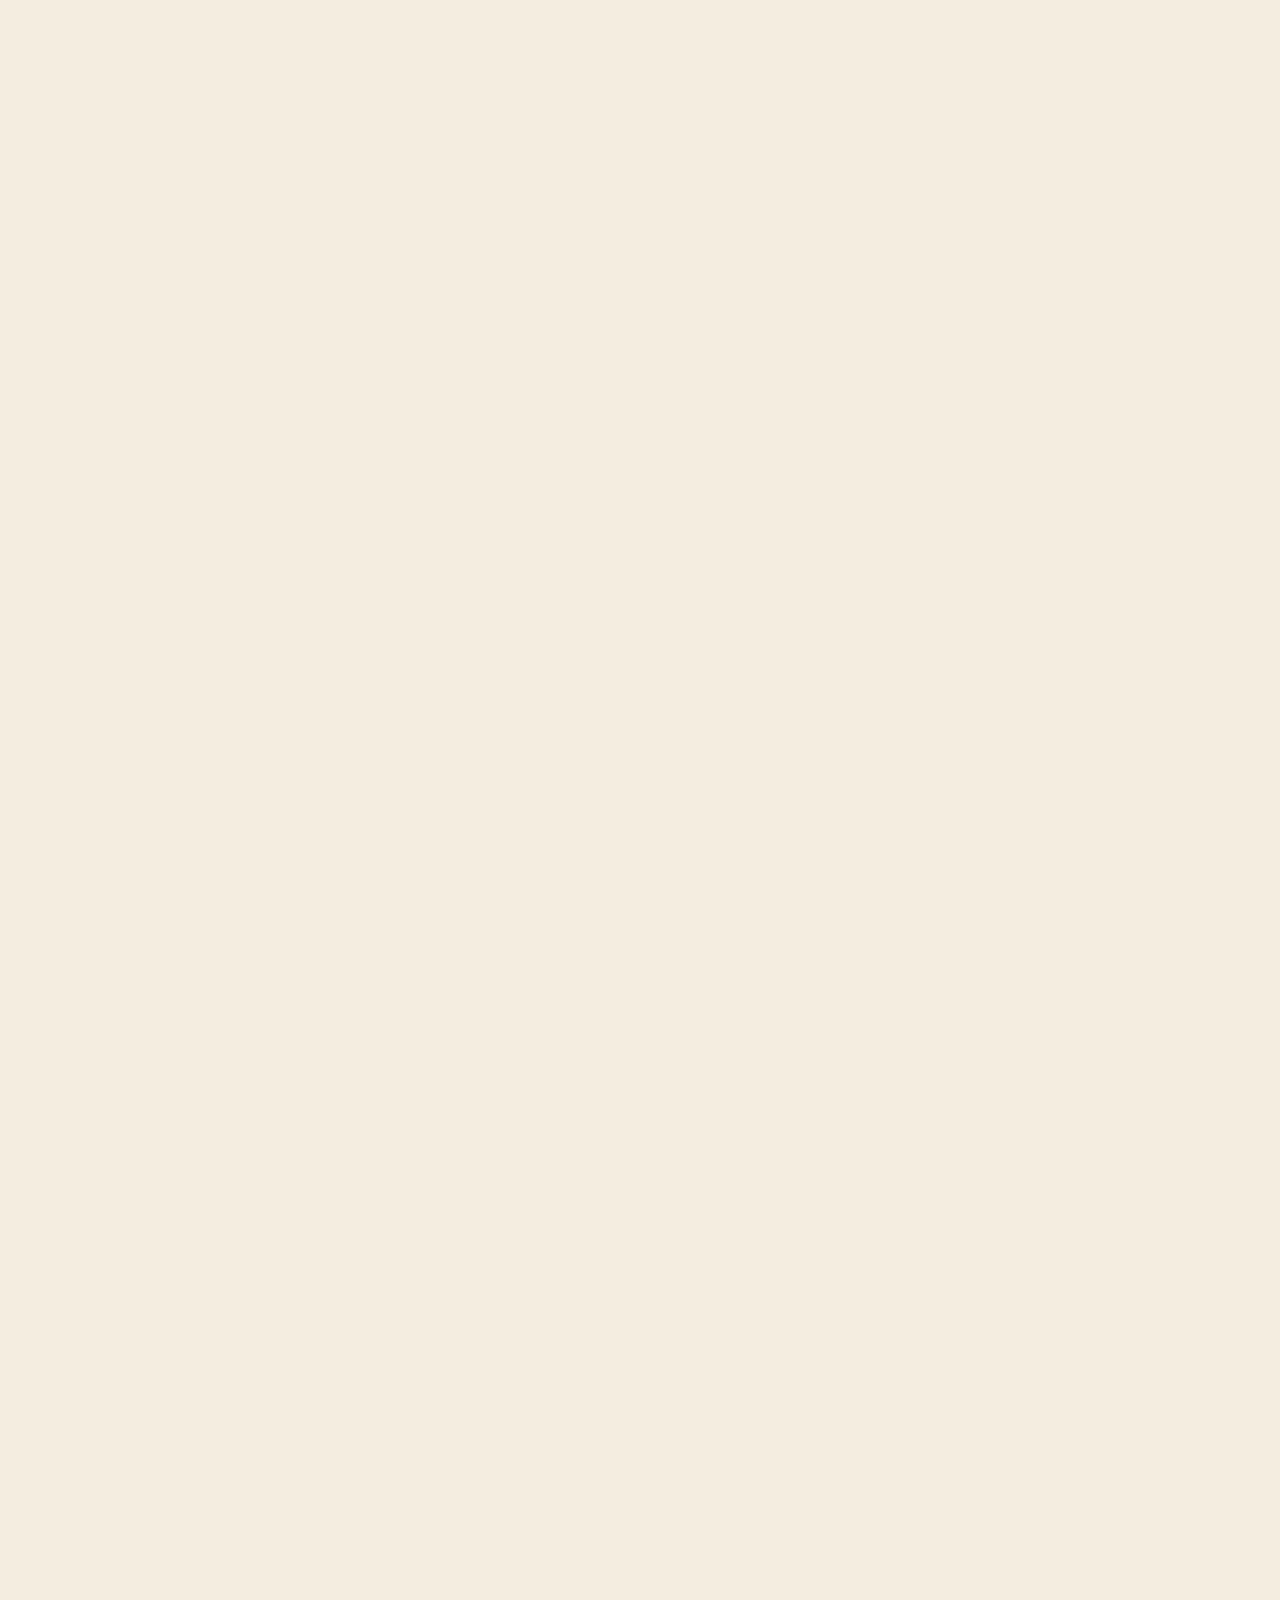
==== index.html @ edb30030 "Wide footer on all pages + Million Pixels credit, remove header emblem, banner auto-hides on scroll" ====
<!DOCTYPE html><html lang="de"><head>
	<meta charset="UTF-8">
	<meta name="viewport" content="width=device-width, initial-scale=1">
	<link rel="profile" href="https://gmpg.org/xfn/11">

	<link rel="preload" href="fonts/editorialnew-regular.woff2" as="font" type="font/woff2" crossorigin="anonymous">
	<link rel="preload" href="fonts/editorialnew-regular.woff" as="font" type="font/woff" crossorigin="anonymous">

	<meta name="robots" content="index, follow, max-image-preview:large, max-snippet:-1, max-video-preview:-1">

	<!-- This site is optimized with the Yoast SEO plugin v25.5 - https://yoast.com/wordpress/plugins/seo/ -->
	<title>Start - Stichfest</title>
	<link rel="canonical" href="https://stichfest.es/">
	<meta property="og:locale" content="de_DE">
	<meta property="og:type" content="website">
	<meta property="og:title" content="Start - Stichfest">
	<meta property="og:url" content="https://stichfest.es/">
	<meta property="og:site_name" content="Stichfest">
	<meta property="article:modified_time" content="2026-04-11T09:21:33+00:00">
	<meta name="twitter:card" content="summary_large_image">
	<script type="application/ld+json" class="yoast-schema-graph">{"@context":"https://schema.org","@graph":[{"@type":"WebPage","@id":"https://stichfest.es/","url":"https://stichfest.es/","name":"Start - Stichfest","isPartOf":{"@id":"https://stichfest.es/#website"},"datePublished":"2025-08-18T12:23:34+00:00","dateModified":"2026-04-11T09:21:33+00:00","breadcrumb":{"@id":"https://stichfest.es/#breadcrumb"},"inLanguage":"de","potentialAction":[{"@type":"ReadAction","target":["https://stichfest.es/"]}]},{"@type":"BreadcrumbList","@id":"https://stichfest.es/#breadcrumb","itemListElement":[{"@type":"ListItem","position":1,"name":"Start"}]},{"@type":"WebSite","@id":"https://stichfest.es/#website","url":"https://stichfest.es/","name":"Stichfest Inmobiliaria","description":"","potentialAction":[{"@type":"SearchAction","target":{"@type":"EntryPoint","urlTemplate":"https://stichfest.es/?s={search_term_string}"},"query-input":{"@type":"PropertyValueSpecification","valueRequired":true,"valueName":"search_term_string"}}],"inLanguage":"de"}]}</script>
	<meta name="google-site-verification" content="MYO-Fr5nKrFXSvyj2sY5uC1S-1yBJxszoTvPtQ3QxUY">
	<!-- / Yoast SEO plugin. -->


<link rel="dns-prefetch" href="//cdnjs.cloudflare.com">
<link rel="dns-prefetch" href="//www.youtube.com">
<link rel="dns-prefetch" href="//cdn.jsdelivr.net">
<link rel="dns-prefetch" href="//unpkg.com">
<link rel="alternate" type="application/rss+xml" title="Stichfest » Feed" href="https://stichfest.es/feed/">
<link rel="alternate" title="oEmbed (JSON)" type="application/json+oembed" href="https://stichfest.es/wp-json/oembed/1.0/embed?url=https%3A%2F%2Fstichfest.es%2F">
<link rel="alternate" title="oEmbed (XML)" type="text/xml+oembed" href="https://stichfest.es/wp-json/oembed/1.0/embed?url=https%3A%2F%2Fstichfest.es%2F&amp;format=xml">
<style id="wp-img-auto-sizes-contain-inline-css">
img:is([sizes=auto i],[sizes^="auto," i]){contain-intrinsic-size:3000px 1500px}
/*# sourceURL=wp-img-auto-sizes-contain-inline-css */
</style>
<style id="wp-emoji-styles-inline-css">

	img.wp-smiley, img.emoji {
		display: inline !important;
		border: none !important;
		box-shadow: none !important;
		height: 1em !important;
		width: 1em !important;
		margin: 0 0.07em !important;
		vertical-align: -0.1em !important;
		background: none !important;
		padding: 0 !important;
	}
/*# sourceURL=wp-emoji-styles-inline-css */
</style>
<style id="wp-block-library-inline-css">
:root{--wp-block-synced-color:#7a00df;--wp-block-synced-color--rgb:122,0,223;--wp-bound-block-color:var(--wp-block-synced-color);--wp-editor-canvas-background:#ddd;--wp-admin-theme-color:#007cba;--wp-admin-theme-color--rgb:0,124,186;--wp-admin-theme-color-darker-10:#006ba1;--wp-admin-theme-color-darker-10--rgb:0,107,160.5;--wp-admin-theme-color-darker-20:#005a87;--wp-admin-theme-color-darker-20--rgb:0,90,135;--wp-admin-border-width-focus:2px}@media (min-resolution:192dpi){:root{--wp-admin-border-width-focus:1.5px}}.wp-element-button{cursor:pointer}:root .has-very-light-gray-background-color{background-color:#eee}:root .has-very-dark-gray-background-color{background-color:#313131}:root .has-very-light-gray-color{color:#eee}:root .has-very-dark-gray-color{color:#313131}:root .has-vivid-green-cyan-to-vivid-cyan-blue-gradient-background{background:linear-gradient(135deg,#00d084,#0693e3)}:root .has-purple-crush-gradient-background{background:linear-gradient(135deg,#34e2e4,#4721fb 50%,#ab1dfe)}:root .has-hazy-dawn-gradient-background{background:linear-gradient(135deg,#faaca8,#dad0ec)}:root .has-subdued-olive-gradient-background{background:linear-gradient(135deg,#fafae1,#67a671)}:root .has-atomic-cream-gradient-background{background:linear-gradient(135deg,#fdd79a,#004a59)}:root .has-nightshade-gradient-background{background:linear-gradient(135deg,#330968,#31cdcf)}:root .has-midnight-gradient-background{background:linear-gradient(135deg,#020381,#2874fc)}:root{--wp--preset--font-size--normal:16px;--wp--preset--font-size--huge:42px}.has-regular-font-size{font-size:1em}.has-larger-font-size{font-size:2.625em}.has-normal-font-size{font-size:var(--wp--preset--font-size--normal)}.has-huge-font-size{font-size:var(--wp--preset--font-size--huge)}:root .has-text-align-center{text-align:center}:root .has-text-align-left{text-align:left}:root .has-text-align-right{text-align:right}.has-fit-text{white-space:nowrap!important}#end-resizable-editor-section{display:none}.aligncenter{clear:both}.items-justified-left{justify-content:flex-start}.items-justified-center{justify-content:center}.items-justified-right{justify-content:flex-end}.items-justified-space-between{justify-content:space-between}.screen-reader-text{word-wrap:normal!important;border:0;clip-path:inset(50%);height:1px;margin:-1px;overflow:hidden;padding:0;position:absolute;width:1px}.screen-reader-text:focus{background-color:#ddd;clip-path:none;color:#444;display:block;font-size:1em;height:auto;left:5px;line-height:normal;padding:15px 23px 14px;text-decoration:none;top:5px;width:auto;z-index:100000}html :where(.has-border-color){border-style:solid}html :where([style*=border-color]){border-style:solid}html :where([style*=border-top-color]){border-top-style:solid}html :where([style*=border-right-color]){border-right-style:solid}html :where([style*=border-bottom-color]){border-bottom-style:solid}html :where([style*=border-left-color]){border-left-style:solid}html :where([style*=border-width]){border-style:solid}html :where([style*=border-top-width]){border-top-style:solid}html :where([style*=border-right-width]){border-right-style:solid}html :where([style*=border-bottom-width]){border-bottom-style:solid}html :where([style*=border-left-width]){border-left-style:solid}html :where(img[class*=wp-image-]){height:auto;max-width:100%}:where(figure){margin:0 0 1em}html :where(.is-position-sticky){--wp-admin--admin-bar--position-offset:var(--wp-admin--admin-bar--height,0px)}@media screen and (max-width:600px){html :where(.is-position-sticky){--wp-admin--admin-bar--position-offset:0px}}

/*# sourceURL=/wp-includes/css/dist/block-library/common.min.css */
</style>
<style id="classic-theme-styles-inline-css">
/*! This file is auto-generated */
.wp-block-button__link{color:#fff;background-color:#32373c;border-radius:9999px;box-shadow:none;text-decoration:none;padding:calc(.667em + 2px) calc(1.333em + 2px);font-size:1.125em}.wp-block-file__button{background:#32373c;color:#fff;text-decoration:none}
/*# sourceURL=/wp-includes/css/classic-themes.min.css */
</style>

<style id="global-styles-inline-css">
:root{--wp--preset--aspect-ratio--square: 1;--wp--preset--aspect-ratio--4-3: 4/3;--wp--preset--aspect-ratio--3-4: 3/4;--wp--preset--aspect-ratio--3-2: 3/2;--wp--preset--aspect-ratio--2-3: 2/3;--wp--preset--aspect-ratio--16-9: 16/9;--wp--preset--aspect-ratio--9-16: 9/16;--wp--preset--color--black: #000000;--wp--preset--color--cyan-bluish-gray: #abb8c3;--wp--preset--color--white: #ffffff;--wp--preset--color--pale-pink: #f78da7;--wp--preset--color--vivid-red: #cf2e2e;--wp--preset--color--luminous-vivid-orange: #ff6900;--wp--preset--color--luminous-vivid-amber: #fcb900;--wp--preset--color--light-green-cyan: #7bdcb5;--wp--preset--color--vivid-green-cyan: #00d084;--wp--preset--color--pale-cyan-blue: #8ed1fc;--wp--preset--color--vivid-cyan-blue: #0693e3;--wp--preset--color--vivid-purple: #9b51e0;--wp--preset--gradient--vivid-cyan-blue-to-vivid-purple: linear-gradient(135deg,rgb(6,147,227) 0%,rgb(155,81,224) 100%);--wp--preset--gradient--light-green-cyan-to-vivid-green-cyan: linear-gradient(135deg,rgb(122,220,180) 0%,rgb(0,208,130) 100%);--wp--preset--gradient--luminous-vivid-amber-to-luminous-vivid-orange: linear-gradient(135deg,rgb(252,185,0) 0%,rgb(255,105,0) 100%);--wp--preset--gradient--luminous-vivid-orange-to-vivid-red: linear-gradient(135deg,rgb(255,105,0) 0%,rgb(207,46,46) 100%);--wp--preset--gradient--very-light-gray-to-cyan-bluish-gray: linear-gradient(135deg,rgb(238,238,238) 0%,rgb(169,184,195) 100%);--wp--preset--gradient--cool-to-warm-spectrum: linear-gradient(135deg,rgb(74,234,220) 0%,rgb(151,120,209) 20%,rgb(207,42,186) 40%,rgb(238,44,130) 60%,rgb(251,105,98) 80%,rgb(254,248,76) 100%);--wp--preset--gradient--blush-light-purple: linear-gradient(135deg,rgb(255,206,236) 0%,rgb(152,150,240) 100%);--wp--preset--gradient--blush-bordeaux: linear-gradient(135deg,rgb(254,205,165) 0%,rgb(254,45,45) 50%,rgb(107,0,62) 100%);--wp--preset--gradient--luminous-dusk: linear-gradient(135deg,rgb(255,203,112) 0%,rgb(199,81,192) 50%,rgb(65,88,208) 100%);--wp--preset--gradient--pale-ocean: linear-gradient(135deg,rgb(255,245,203) 0%,rgb(182,227,212) 50%,rgb(51,167,181) 100%);--wp--preset--gradient--electric-grass: linear-gradient(135deg,rgb(202,248,128) 0%,rgb(113,206,126) 100%);--wp--preset--gradient--midnight: linear-gradient(135deg,rgb(2,3,129) 0%,rgb(40,116,252) 100%);--wp--preset--font-size--small: 13px;--wp--preset--font-size--medium: 20px;--wp--preset--font-size--large: 36px;--wp--preset--font-size--x-large: 42px;--wp--preset--spacing--20: 0.44rem;--wp--preset--spacing--30: 0.67rem;--wp--preset--spacing--40: 1rem;--wp--preset--spacing--50: 1.5rem;--wp--preset--spacing--60: 2.25rem;--wp--preset--spacing--70: 3.38rem;--wp--preset--spacing--80: 5.06rem;--wp--preset--shadow--natural: 6px 6px 9px rgba(0, 0, 0, 0.2);--wp--preset--shadow--deep: 12px 12px 50px rgba(0, 0, 0, 0.4);--wp--preset--shadow--sharp: 6px 6px 0px rgba(0, 0, 0, 0.2);--wp--preset--shadow--outlined: 6px 6px 0px -3px rgb(255, 255, 255), 6px 6px rgb(0, 0, 0);--wp--preset--shadow--crisp: 6px 6px 0px rgb(0, 0, 0);}:where(body) { margin: 0; }:where(.is-layout-flex){gap: 0.5em;}:where(.is-layout-grid){gap: 0.5em;}body .is-layout-flex{display: flex;}.is-layout-flex{flex-wrap: wrap;align-items: center;}.is-layout-flex > :is(*, div){margin: 0;}body .is-layout-grid{display: grid;}.is-layout-grid > :is(*, div){margin: 0;}body{padding-top: 0px;padding-right: 0px;padding-bottom: 0px;padding-left: 0px;}:root :where(.wp-element-button, .wp-block-button__link){background-color: #32373c;border-width: 0;color: #fff;font-family: inherit;font-size: inherit;font-style: inherit;font-weight: inherit;letter-spacing: inherit;line-height: inherit;padding-top: calc(0.667em + 2px);padding-right: calc(1.333em + 2px);padding-bottom: calc(0.667em + 2px);padding-left: calc(1.333em + 2px);text-decoration: none;text-transform: inherit;}.has-black-color{color: var(--wp--preset--color--black) !important;}.has-cyan-bluish-gray-color{color: var(--wp--preset--color--cyan-bluish-gray) !important;}.has-white-color{color: var(--wp--preset--color--white) !important;}.has-pale-pink-color{color: var(--wp--preset--color--pale-pink) !important;}.has-vivid-red-color{color: var(--wp--preset--color--vivid-red) !important;}.has-luminous-vivid-orange-color{color: var(--wp--preset--color--luminous-vivid-orange) !important;}.has-luminous-vivid-amber-color{color: var(--wp--preset--color--luminous-vivid-amber) !important;}.has-light-green-cyan-color{color: var(--wp--preset--color--light-green-cyan) !important;}.has-vivid-green-cyan-color{color: var(--wp--preset--color--vivid-green-cyan) !important;}.has-pale-cyan-blue-color{color: var(--wp--preset--color--pale-cyan-blue) !important;}.has-vivid-cyan-blue-color{color: var(--wp--preset--color--vivid-cyan-blue) !important;}.has-vivid-purple-color{color: var(--wp--preset--color--vivid-purple) !important;}.has-black-background-color{background-color: var(--wp--preset--color--black) !important;}.has-cyan-bluish-gray-background-color{background-color: var(--wp--preset--color--cyan-bluish-gray) !important;}.has-white-background-color{background-color: var(--wp--preset--color--white) !important;}.has-pale-pink-background-color{background-color: var(--wp--preset--color--pale-pink) !important;}.has-vivid-red-background-color{background-color: var(--wp--preset--color--vivid-red) !important;}.has-luminous-vivid-orange-background-color{background-color: var(--wp--preset--color--luminous-vivid-orange) !important;}.has-luminous-vivid-amber-background-color{background-color: var(--wp--preset--color--luminous-vivid-amber) !important;}.has-light-green-cyan-background-color{background-color: var(--wp--preset--color--light-green-cyan) !important;}.has-vivid-green-cyan-background-color{background-color: var(--wp--preset--color--vivid-green-cyan) !important;}.has-pale-cyan-blue-background-color{background-color: var(--wp--preset--color--pale-cyan-blue) !important;}.has-vivid-cyan-blue-background-color{background-color: var(--wp--preset--color--vivid-cyan-blue) !important;}.has-vivid-purple-background-color{background-color: var(--wp--preset--color--vivid-purple) !important;}.has-black-border-color{border-color: var(--wp--preset--color--black) !important;}.has-cyan-bluish-gray-border-color{border-color: var(--wp--preset--color--cyan-bluish-gray) !important;}.has-white-border-color{border-color: var(--wp--preset--color--white) !important;}.has-pale-pink-border-color{border-color: var(--wp--preset--color--pale-pink) !important;}.has-vivid-red-border-color{border-color: var(--wp--preset--color--vivid-red) !important;}.has-luminous-vivid-orange-border-color{border-color: var(--wp--preset--color--luminous-vivid-orange) !important;}.has-luminous-vivid-amber-border-color{border-color: var(--wp--preset--color--luminous-vivid-amber) !important;}.has-light-green-cyan-border-color{border-color: var(--wp--preset--color--light-green-cyan) !important;}.has-vivid-green-cyan-border-color{border-color: var(--wp--preset--color--vivid-green-cyan) !important;}.has-pale-cyan-blue-border-color{border-color: var(--wp--preset--color--pale-cyan-blue) !important;}.has-vivid-cyan-blue-border-color{border-color: var(--wp--preset--color--vivid-cyan-blue) !important;}.has-vivid-purple-border-color{border-color: var(--wp--preset--color--vivid-purple) !important;}.has-vivid-cyan-blue-to-vivid-purple-gradient-background{background: var(--wp--preset--gradient--vivid-cyan-blue-to-vivid-purple) !important;}.has-light-green-cyan-to-vivid-green-cyan-gradient-background{background: var(--wp--preset--gradient--light-green-cyan-to-vivid-green-cyan) !important;}.has-luminous-vivid-amber-to-luminous-vivid-orange-gradient-background{background: var(--wp--preset--gradient--luminous-vivid-amber-to-luminous-vivid-orange) !important;}.has-luminous-vivid-orange-to-vivid-red-gradient-background{background: var(--wp--preset--gradient--luminous-vivid-orange-to-vivid-red) !important;}.has-very-light-gray-to-cyan-bluish-gray-gradient-background{background: var(--wp--preset--gradient--very-light-gray-to-cyan-bluish-gray) !important;}.has-cool-to-warm-spectrum-gradient-background{background: var(--wp--preset--gradient--cool-to-warm-spectrum) !important;}.has-blush-light-purple-gradient-background{background: var(--wp--preset--gradient--blush-light-purple) !important;}.has-blush-bordeaux-gradient-background{background: var(--wp--preset--gradient--blush-bordeaux) !important;}.has-luminous-dusk-gradient-background{background: var(--wp--preset--gradient--luminous-dusk) !important;}.has-pale-ocean-gradient-background{background: var(--wp--preset--gradient--pale-ocean) !important;}.has-electric-grass-gradient-background{background: var(--wp--preset--gradient--electric-grass) !important;}.has-midnight-gradient-background{background: var(--wp--preset--gradient--midnight) !important;}.has-small-font-size{font-size: var(--wp--preset--font-size--small) !important;}.has-medium-font-size{font-size: var(--wp--preset--font-size--medium) !important;}.has-large-font-size{font-size: var(--wp--preset--font-size--large) !important;}.has-x-large-font-size{font-size: var(--wp--preset--font-size--x-large) !important;}
/*# sourceURL=global-styles-inline-css */
</style>

<link rel="stylesheet" id="contact-form-7-css" href="css/styles.css" media="all">
<link rel="stylesheet" id="swiper-css" href="css/swiper-bundle.min.css" media="all">
<link rel="stylesheet" id="main-css-css" href="css/main.css" media="all">
<link rel="stylesheet" id="redesign-css" href="css/redesign.css" media="all">
<style id="rocket-lazyload-inline-css">
.rll-youtube-player{position:relative;padding-bottom:56.23%;height:0;overflow:hidden;max-width:100%;}.rll-youtube-player:focus-within{outline: 2px solid currentColor;outline-offset: 5px;}.rll-youtube-player iframe{position:absolute;top:0;left:0;width:100%;height:100%;z-index:100;background:0 0}.rll-youtube-player img{bottom:0;display:block;left:0;margin:auto;max-width:100%;width:100%;position:absolute;right:0;top:0;border:none;height:auto;-webkit-transition:.4s all;-moz-transition:.4s all;transition:.4s all}.rll-youtube-player img:hover{-webkit-filter:brightness(75%)}.rll-youtube-player .play{height:100%;width:100%;left:0;top:0;position:absolute;background:url(images/youtube.png) no-repeat center;background-color: transparent !important;cursor:pointer;border:none;}
/*# sourceURL=rocket-lazyload-inline-css */
</style>


<script id="Swiper-js" src="js/swiper-bundle.min.js"></script>
<script id="YT-js" src="https://www.youtube.com/player_api?ver=1.0"></script>
<script id="Gsap-js" src="js/gsap.min.js"></script>
<script id="ScrollTrigger-js" src="js/ScrollTrigger.min.js"></script>
<script id="Swup-js" src="js/Swup.umd.js"></script>
<script id="ScrollSmoother-js" src="js/ScrollSmoother.min.js"></script>
<script id="SplitText-js" src="js/SplitText.min.js"></script>
<script id="MorphSVGPlugin-js" src="js/MorphSVGPlugin.min.js"></script>
<script id="Lenis-smooth-js" src="js/lenis.min.js"></script>
<script id="preloader-js-js" src="js/preloader.js"></script>
<link rel="https://api.w.org/" href="https://stichfest.es/wp-json/"><link rel="alternate" title="JSON" type="application/json" href="https://stichfest.es/wp-json/wp/v2/pages/1050"><link rel="EditURI" type="application/rsd+xml" title="RSD" href="https://stichfest.es/xmlrpc.php?rsd">
<meta name="generator" content="WordPress 7.0.4">
<link rel="shortlink" href="https://stichfest.es/">
<link rel="icon" href="images/favicon-150x150.png" sizes="32x32">
<link rel="icon" href="images/favicon-300x300.png" sizes="192x192">
<link rel="apple-touch-icon" href="images/favicon-300x300.png">
<meta name="msapplication-TileImage" content="https://stichfest.es/wp-content/uploads/2025/05/favicon-300x300.png">
<noscript><style id="rocket-lazyload-nojs-css">.rll-youtube-player, [data-lazy-src]{display:none !important;}</style></noscript>
</head>


<body>


	<!-- loader -->
	<!-- <div class="loader"> -->
		
		<!-- <div class="loader__logo logo">
			<div class="logo__normal">Normal</div>
			<div class="logo__is">is</div>
			<div class="logo__boring">boring<div class="reg">®</div></div>
		</div> -->
		<!-- <img class="loader__image" src="https://stichfest.es/wp-content/themes/stichfest25/images/logo_stichfest.svg"> -->
		
	<!-- </div> -->
	<!-- loader -->

	<div class="grid wrapper">
					<div></div>
					<div></div>
					<div></div>
					<div></div>
					<div></div>
					<div></div>
					<div></div>
					<div></div>
					<div></div>
					<div></div>
					<div></div>
					<div></div>
			</div>


	<div id="mouse" class="d-md-nonexx"><div><span class="f-izmir t-parrafo"></span></div></div>

	<header>
		
		<div class="header wrapper">

			<!-- logo -->
			<div class="header__logo logo c-white" data-url="index.html">
				<!-- <a href="index.html">&nbsp;</a> -->
				<div class="logo__normal link disabled">Stich</div>
				<div class="logo__group">
					<div class="logo__is">fest<div class="reg" style="transform:none;font-size:0.4em;margin:0 0.2em;display:inline-block">®</div></div>
				</div>
				<!-- <img class="logo__image" src="https://stichfest.es/wp-content/themes/stichfest25/images/logo_stichfest.svg"> -->
			</div>

			<!-- btn menu -->
			<a class="header__btn btn btn--menu btn--header btn--bg f-edit t-parrafo-l d-none">
				<span><span>Menü</span></span>
			</a>

			<!-- btn anchors -->
			<a class="header__footer__btn btn--header btn btn--bg f-edit t-parrafo-l d-none">
				<span>
					<span>
						<span class="number f-edit t-italic t-parrafo-l"></span> 
						<span class="circle"></span> 
						<span class="name f-edit t-parrafo-l"></span> 
					</span>
				</span>
			</a>

			<!-- loader -->
			<div class="header__percent loader__percent f-edit-reg t-titulo-xxl">0%</div>
			<div class="header__progress loader__progress"></div>

		</div>

		<!-- MENU -->
			<div class="header__menu c-black d-none">
				<div class="header__menu__bg"></div>
				<ul id="menu-principal" class="header__menu__nav-site f-izmir t-titulo-l t-upper"><li id="menu-item-1411" class="link menu-item menu-item-type-post_type menu-item-object-page menu-item-1411"><a href="ueber-uns.html">Über uns</a></li>
<li id="menu-item-1412" class="no-show link menu-item menu-item-type-post_type menu-item-object-page menu-item-1412"><a href="leistungen.html">Leistungen</a></li>
<li id="menu-item-1088" class="link menu-item menu-item-type-custom menu-item-object-custom menu-item-1088"><a href="http://contacto">Kontakt</a></li>
<li id="menu-item-1089" class="no-show-scroll link menu-item menu-item-type-custom menu-item-object-custom menu-item-1089"><a href="http://disponibilidad">Öffnungszeiten</a></li>
</ul>
				<div class="header__menu__content">
					<div class="header__menu__media expand_mouse follow__wrap" data-text="Erkunden" data-url="reparatur.html">
						<a href="reparatur.html" class="btn btn--circle follow__mouse--md f-izmir t-parrafo-l d-none d-md-flex"></a>
						<div class="header__menu__media__title f-medium t-titulo-xl t-upper">STICHFEST</div>
						
<div class="media header__menu__media__image noAnimate no-general-anim noAspect" data-delay=""> 
            <div class="media__wrap-source image">
            <img class="media__source w-100" src="images/machine-vintage-1.jpg">
        </div>
    </div>

					</div>
					<nav class="header__menu__nav-single">
						
						<h5 class="header__menu__nav-single__title f-izmir t-titulo t-upper">Leistungen</h5>

						<a href="leistungen.html" class="header__menu__nav-single__link f-edit t-parrafo-l"><span class="link under">Alle Leistungen</span></a>
						
						<div class="header__menu__nav-single__proyectos"><div class="header__menu__nav-single__proyectos">
                            <div class="header__menu__nav-single__proyectos__item ">
                                <a href="reparatur.html">
                                    <div class="num-title t-titulo-l t-upper">
                                        <span class="num f-edit t-parrafo-xl t-normal">(1)</span> 
                                        <span class="title">Reparatur</span>
                                    </div>
                                    <div class="place f-edit t-parrafo-xl t-italic">Werkstatt</div>
                                </a>
                            </div>
                            <div class="header__menu__nav-single__proyectos__item ">
                                <a href="wartung.html">
                                    <div class="num-title t-titulo-l t-upper">
                                        <span class="num f-edit t-parrafo-xl t-normal">(2)</span> 
                                        <span class="title">Wartung</span>
                                    </div>
                                    <div class="place f-edit t-parrafo-xl t-italic">Pflege &amp; Service</div>
                                </a>
                            </div>
                            <div class="header__menu__nav-single__proyectos__item ">
                                <a href="beratung.html">
                                    <div class="num-title t-titulo-l t-upper">
                                        <span class="num f-edit t-parrafo-xl t-normal">(3)</span> 
                                        <span class="title">Beratung</span>
                                    </div>
                                    <div class="place f-edit t-parrafo-xl t-italic">Persönlich</div>
                                </a>
                            </div>
													</div>
					</nav>
				</div>
				
				<a href="tel:info@stichfest.de" class="header__menu__link-footer f-edit t-titulo link">info@stichfest.de</a>
			</div>
		<!-- MENU -->

	</header>

	<!-- transition -->
	<div class="transition"></div>
	<!-- transition -->

	<div id="smooth-wrapper">
		<div id="smooth-content">


<main data-id="1050" data-name="Home" data-recipient="">
	
	<section class="mod-scroll">

    
<div class="mod-scroll__intro bg-white">
    <div class="wrapper">

        <ul id="menu-principal-1" class="mod-scroll__intro__menu f-izmir t-parrafo t-upper"><li class="link menu-item menu-item-type-post_type menu-item-object-page menu-item-1411"><a href="ueber-uns.html">Über uns</a></li>
<li class="no-show link menu-item menu-item-type-post_type menu-item-object-page menu-item-1412"><a href="leistungen.html">Leistungen</a></li>
<li class="link menu-item menu-item-type-custom menu-item-object-custom menu-item-1088"><a href="http://contacto">Kontakt</a></li>
<li class="no-show-scroll link menu-item menu-item-type-custom menu-item-object-custom menu-item-1089"><a href="http://disponibilidad">Öffnungszeiten</a></li>
</ul>
        <div class="mod-scroll__intro__section mod-scroll__section t-parrafo-l f-edit">Start</div>
        <div class="mod-scroll__intro__copyright t-subtitulo f-izmir">Stichfest ©2026</div>

        <div class="mod-scroll__intro__content">
            <div class="mod-scroll__intro__wrap-titles">
                                    <div class="mod-scroll__intro__title f-izmir t-titulo-xxl line lh-less is_home">
                        Maschinen<br>in Bestform                    </div>
                                    <div class="mod-scroll__intro__title f-izmir t-titulo-xxl line lh-less is_home">
                        <br>die wieder<br>Freude                    </div>
                                    <div class="mod-scroll__intro__title f-izmir t-titulo-xxl line lh-less is_home">
                        <em>machen</em>                    </div>
                            </div>
            <div class="mod-scroll__intro__text">
                <p>In einer flüchtigen Welt, in der das Vergängliche alles durchdringt, reparieren wir Maschinen, damit sie möglichst lange halten, Ressourcen schonen und von zeitloser Qualität sind – unbeeinflusst von kurzlebigen Trends..</p>
            </div>
        </div>

        <div class="mod-scroll__intro__logo logo c-black">
            <!-- <a href="index.html">&nbsp;</a> -->
            <div class="logo__normal link" data-url="index.html">Stich</div>
            <div class="logo__group">
                <div class="logo__is">fest<div class="reg" style="transform:none;font-size:0.4em;margin:0 0.2em;display:inline-block">®</div></div>
            </div>
        </div>

    </div>
</div>




<div class="mod-scroll__images bg-white principal    ">

    
        
<div class="media mod-scroll__images__image-single noAspect noAnimate no-general-anim" data-delay=""> 
            <div class="media__wrap-source image">
            <img class="media__source w-100" src="images/machine-dark-1.jpg">
        </div>
    </div>


                    <div class="mod-scroll__images__flip flipMedia flipMedia--upDown" data-duration="1.2">
        
                
<div class="media flipMedia__media flipMedia__media--down noAspect noAnimate no-general-anim" data-delay=""> 
            <div class="media__wrap-source image">
            <img class="media__source w-100" src="images/sewing-1.jpg">
        </div>
    </div>


<div class="media flipMedia__media flipMedia__media--up noAspect noAnimate no-general-anim" data-delay=""> 
            <div class="media__wrap-source image">
            <img class="media__source w-100" src="images/sewing-2.jpg">
        </div>
    </div>

                
            </div>
        
             
</div>



<div class="mod-scroll__text bg-white">
    <div class="wrapper">

                    <div class="mod-scroll__text__section mod-scroll__section t-parrafo-l f-edit">Über uns</div>
                
        <div class="mod-scroll__text__wrap-text">
        
            <div class="mod-scroll__text__title t-supertitulo f-regular">
                                    <div class="mod-scroll__text__title__line line t-title-ls t-upper col-12 align-left t-left">
                        Maschinen, die                    </div>
                                    <div class="mod-scroll__text__title__line line t-title-ls t-upper col-12 align-left t-left">
                        wieder <span></span><span></span><span></span><span></span> Freude                    </div>
                                    <div class="mod-scroll__text__title__line line t-title-ls t-upper col-12 align-left t-left">
                        bereiten und                    </div>
                                    <div class="mod-scroll__text__title__line line t-title-ls t-upper col-12 align-left t-right">
                        verbinden                    </div>
                            </div>

                            <div class="mod-scroll__text__text f-izmir t-parrafo">
                    <p>Jede Maschine ist einzigartig und besonders – genau wie die Menschen, die mit ihr arbeiten. Wir sind die Anlaufstelle für sorgfältige Reparaturen, wo Handwerk, Nachhaltigkeit und Qualität zusammenkommen, um etwas wirklich Außergewöhnliches zu erhalten. Wir möchten, dass jede Kundin und jeder Kunde mit einer Maschine nach Hause geht, die wieder Freude macht..</p>
                </div>
            
        </div>
        
    </div>
</div>

<div class="mod-scroll__images-text bg-black c-white ">
    <div class="wrapper">

                    <div class="mod-scroll__images-text__flip flipMedia flipMedia--rightLeft" data-duration="1.3" data-start="100% 70%">
                
<div class="media flipMedia__media flipMedia__media--down noAspect noAnimate no-general-anim" data-delay=""> 
            <div class="media__wrap-source image">
            <img class="media__source w-100" src="images/machine-needle-1.jpg">
        </div>
    </div>


<div class="media flipMedia__media flipMedia__media--up noAspect noAnimate no-general-anim" data-delay=""> 
            <div class="media__wrap-source image">
            <img class="media__source w-100" src="images/hands-1.jpg">
        </div>
    </div>

            </div>
        
                    <div class="mod-scroll__images-text__flip flipMedia flipMedia--leftRight" data-duration="1.3" data-start="0% 70%">
                
<div class="media flipMedia__media flipMedia__media--down noAspect noAnimate no-general-anim" data-delay=""> 
            <div class="media__wrap-source image">
            <img class="media__source w-100" src="images/machine-thread-1.jpg">
        </div>
    </div>


<div class="media flipMedia__media flipMedia__media--up noAspect noAnimate no-general-anim" data-delay=""> 
            <div class="media__wrap-source image">
            <img class="media__source w-100" src="images/sewing-3.jpg">
        </div>
    </div>

            </div>
        
        <div class="mod-scroll__images-text__text">
            <p>En Stichfest® Wir reparieren Maschinen, die durch Qualität und Präzision überzeugen – moderne Technik, sauber abgestimmt und langlebig. Ergebnisse, die den Alltag erleichtern und mehr Komfort, mehr Nachhaltigkeit, mehr Schönheit und mehr Freude am Nähen bieten..</p>
        </div>

    </div>
</div>


<div class="mod-scroll__carousel bg-beige c-black t-supertitulo-l">
    <div class="mod-scroll__carousel__content">
                    <span>
                <p class="mod-scroll__carousel__text f-regular t-supertitulo t-upper">WERKSTATT</p> 
                <img class="mod-scroll__carousel__image" src="fonts/asterisco.svg">
            </span>
                    <span>
                <p class="mod-scroll__carousel__text f-regular t-supertitulo t-upper">WERKSTATT</p> 
                <img class="mod-scroll__carousel__image" src="fonts/asterisco.svg">
            </span>
                    <span>
                <p class="mod-scroll__carousel__text f-regular t-supertitulo t-upper">WERKSTATT</p> 
                <img class="mod-scroll__carousel__image" src="fonts/asterisco.svg">
            </span>
            </div>
</div>




<div class="mod-scroll__images bg-beige c-black secundario    ">

    
        <div class="mod-scroll__images__flip flipMedia flipMedia--rightLeft
            " data-duration="1.7" data-start="116% 100%"> 

            
<div class="media flipMedia__media flipMedia__media--down noAspect noAnimate no-general-anim" data-delay=""> 
            <div class="media__wrap-source image">
            <img class="media__source w-100" src="images/tools-1.jpg">
        </div>
    </div>


<div class="media flipMedia__media flipMedia__media--up noAspect noAnimate no-general-anim" data-delay=""> 
            <div class="media__wrap-source image">
            <img class="media__source w-100" src="images/machine-close-1.jpg">
        </div>
    </div>

            
        </div>

                    <div class="mod-scroll__images__flip flipMedia flipMedia--leftRight" data-duration="1.7" data-start="100% 100%">
        
                
<div class="media flipMedia__media flipMedia__media--down noAspect noAnimate no-general-anim" data-delay=""> 
            <div class="media__wrap-source image">
            <img class="media__source w-100" src="images/tools-2.jpg">
        </div>
    </div>


<div class="media flipMedia__media flipMedia__media--up noAspect noAnimate no-general-anim" data-delay=""> 
            <div class="media__wrap-source image">
            <img class="media__source w-100" src="images/sewing-4.jpg">
        </div>
    </div>

                
            </div>
        
             
</div>




<div class="mod-scroll__terms follow__wrap bg-blue 
before-bg-blue">

            <div class="mod-scroll__terms__term">

            
            <div class="mod-scroll__terms__term__text f-izmir t-parrafo d-none d-md-block">
                <div class="mod-scroll__terms__term__text__single">
                    Sorgfältiges Handwerk und ruhige Präzision zeigen sich in jedem Detail – von der feinen Sticheinstellung bis zur Liebe zum Material..                 </div>
            </div>

            <div class="mod-scroll__terms__term__wrap-title">
                <div class="mod-scroll__terms__term__num f-edit t-parrafo">01</div>
                <div class="mod-scroll__terms__term__title t-supertitulo-l f-edit lh-less2">
                    <span class="mod-scroll__terms__term__title__filter">
                        <span class="mod-scroll__terms__term__title__color">
                            HANDWERK                        </span>
                    </span>
                </div>
            </div>

        </div>
            <div class="mod-scroll__terms__term">

                            <div class="mod-scroll__terms__term__text mod-scroll__terms__term__text-group f-izmir t-parrafo d-md-none">
                                            <div class="mod-scroll__terms__term__text__single">
                            Sorgfältiges Handwerk und ruhige Präzision zeigen sich in jedem Detail – von der feinen Sticheinstellung bis zur Liebe zum Material..                         </div>
                                            <div class="mod-scroll__terms__term__text__single">
                            Die Kombination aus zuverlässiger Mechanik und ruhiger Eleganz schafft ein Ergebnis, das sich harmonisch in den Alltag fügt und beständige Qualität fördert..                        </div>
                                            <div class="mod-scroll__terms__term__text__single">
                            Offene, pragmatische Lösungen: vielseitige und flexible Maschinen, die mehr als einen Zweck erfüllen und sich dem Alltag anpassen.                        </div>
                                    </div>
            
            <div class="mod-scroll__terms__term__text f-izmir t-parrafo d-none d-md-block">
                <div class="mod-scroll__terms__term__text__single">
                    Die Kombination aus zuverlässiger Mechanik und ruhiger Eleganz schafft ein Ergebnis, das sich harmonisch in den Alltag fügt und beständige Qualität fördert..                </div>
            </div>

            <div class="mod-scroll__terms__term__wrap-title">
                <div class="mod-scroll__terms__term__num f-edit t-parrafo">02</div>
                <div class="mod-scroll__terms__term__title t-supertitulo-l f-regular lh-less2">
                    <span class="mod-scroll__terms__term__title__filter">
                        <span class="mod-scroll__terms__term__title__color">
                            PRÄZISION                        </span>
                    </span>
                </div>
            </div>

        </div>
            <div class="mod-scroll__terms__term">

            
            <div class="mod-scroll__terms__term__text f-izmir t-parrafo d-none d-md-block">
                <div class="mod-scroll__terms__term__text__single">
                    Offene, pragmatische Lösungen: vielseitige und flexible Maschinen, die mehr als einen Zweck erfüllen und sich dem Alltag anpassen.                </div>
            </div>

            <div class="mod-scroll__terms__term__wrap-title">
                <div class="mod-scroll__terms__term__num f-edit t-parrafo">03</div>
                <div class="mod-scroll__terms__term__title t-supertitulo-l f-izmir lh-less2">
                    <span class="mod-scroll__terms__term__title__filter">
                        <span class="mod-scroll__terms__term__title__color">
                            NACHHALTIGKEIT                        </span>
                    </span>
                </div>
            </div>

        </div>
    
    <div class="follow__mouse">
                    <img src="images/machine-white-1.jpg">
                    <img src="images/machine-vintage-2.jpg">
                    <img src="images/tools-3.jpg">
            </div>

</div>



    
    <!-- version home -->
    <div class="mod-scroll__projects">
        <div class="mod-scroll__projects__wrap-text">
            <div class="mod-scroll__projects__section mod-scroll__section t-parrafo-l f-edit">Leistungen</div>
            <div class="mod-scroll__projects__text f-izmir t-parrafo">
                Qualität schreit nicht und folgt keinen oberflächlichen Trends: Sie ist still, präzise, zuverlässig und macht Freude. Bei Stichfest reparieren wir nicht nur Maschinen – wir erhalten ein Stück Lebensqualität..            </div>
        </div>

        <!-- projects -->
        
            
                            <div class="mod-scroll__projects__item  bg-beige c-black">
                    
                    <!-- item-project -->
                    <div class="mod-scroll__projects__item__content">
                        
<div class="media mod-scroll__projects__item__image noAnimate no-general-anim" data-delay=""> 
            <div class="media__wrap-source image">
            <img class="media__source w-100" src="images/machine-red-1.jpg">
        </div>
    </div>

                        <div class="mod-scroll__projects__item__text">
                            <div class="mod-scroll__projects__item__text__data">

                                <div class="f-edit t-parrafo-l"><span>2024</span></div>
                                <div class="f-izmir t-parrafo-l"><span>WERKSTATT</span></div>
                                <div class="f-izmir t-parrafo data-number">01</div>

                                 
                                    <span><a href="reparatur.html" class="btn btn--bg btn--bg-inv btn--bg-beige c-black f-edit t-parrafo-l
                                     ">
                                        Mehr erfahren                                    </a></span>
                                                            </div>
                            <div class="mod-scroll__projects__item__text__title t-upper f-regular t-titulo-xxl">Reparatur</div>
                        </div>
                    </div>

                                    </div>
                
                            <div class="mod-scroll__projects__item  bg-grey">
                    
                    <!-- item-project -->
                    <div class="mod-scroll__projects__item__content">
                        
<div class="media mod-scroll__projects__item__image noAnimate no-general-anim" data-delay=""> 
            <div class="media__wrap-source image">
            <img class="media__source w-100" src="images/tools-4.jpg">
        </div>
    </div>

                        <div class="mod-scroll__projects__item__text">
                            <div class="mod-scroll__projects__item__text__data">

                                <div class="f-edit t-parrafo-l"><span>2024</span></div>
                                <div class="f-izmir t-parrafo-l"><span>WERKSTATT</span></div>
                                <div class="f-izmir t-parrafo data-number">02</div>

                                 
                                    <span><a href="wartung.html" class="btn btn--bg btn--bg-inv btn--bg-grey f-edit t-parrafo-l
                                     ">
                                        Mehr erfahren                                    </a></span>
                                                            </div>
                            <div class="mod-scroll__projects__item__text__title t-upper f-izmir t-titulo-xxl">Wartung</div>
                        </div>
                    </div>

                                    </div>
                
                            <div class="mod-scroll__projects__item  bg-blue">
                    
                    <!-- item-project -->
                    <div class="mod-scroll__projects__item__content">
                        
<div class="media mod-scroll__projects__item__image noAnimate no-general-anim" data-delay=""> 
            <div class="media__wrap-source image">
            <img class="media__source w-100" src="images/measure-1.jpg">
        </div>
    </div>

                        <div class="mod-scroll__projects__item__text">
                            <div class="mod-scroll__projects__item__text__data">

                                <div class="f-edit t-parrafo-l"><span>2023</span></div>
                                <div class="f-izmir t-parrafo-l"><span>WERKSTATT</span></div>
                                <div class="f-izmir t-parrafo data-number">03</div>

                                 
                                    <span><a href="beratung.html" class="btn btn--bg btn--bg-inv btn--bg-blue f-edit t-parrafo-l
                                     ">
                                        Mehr erfahren                                    </a></span>
                                                            </div>
                            <div class="mod-scroll__projects__item__text__title t-upper f-edit t-titulo-xxl">Beratung</div>
                        </div>
                    </div>

                                    </div>
                
                            <div class="mod-scroll__projects__item  bg-beige c-black">
                    
                    <!-- item-project -->
                    <div class="mod-scroll__projects__item__content">
                        
<div class="media mod-scroll__projects__item__image noAnimate no-general-anim" data-delay=""> 
            <div class="media__wrap-source image">
            <img class="media__source w-100" src="images/sewing-5.jpg">
        </div>
    </div>

                        <div class="mod-scroll__projects__item__text">
                            <div class="mod-scroll__projects__item__text__data">

                                <div class="f-edit t-parrafo-l"><span>2024</span></div>
                                <div class="f-izmir t-parrafo-l"><span>KURSE</span></div>
                                <div class="f-izmir t-parrafo data-number">04</div>

                                 
                                    <span><a href="" class="btn btn--bg btn--bg-inv btn--bg-beige c-black f-edit t-parrafo-l
                                    disabled ">
                                        In Kürze                                    </a></span>
                                                            </div>
                            <div class="mod-scroll__projects__item__text__title t-upper f-regular t-titulo-xxl">Nähkurse</div>
                        </div>
                    </div>

                                    </div>
                
                            <div class="mod-scroll__projects__item last-item bg-grey">
                    
                    <!-- item-project -->
                    <div class="mod-scroll__projects__item__content">
                        
<div class="media mod-scroll__projects__item__image noAnimate no-general-anim" data-delay=""> 
            <div class="media__wrap-source image">
            <img class="media__source w-100" src="images/chalk-1.jpg">
        </div>
    </div>

                        <div class="mod-scroll__projects__item__text">
                            <div class="mod-scroll__projects__item__text__data">

                                <div class="f-edit t-parrafo-l"><span>2024</span></div>
                                <div class="f-izmir t-parrafo-l"><span>ERSATZTEILE</span></div>
                                <div class="f-izmir t-parrafo data-number">05</div>

                                 
                                    <span><a href="" class="btn btn--bg btn--bg-inv btn--bg-grey f-edit t-parrafo-l
                                    disabled ">
                                        In Kürze                                    </a></span>
                                                            </div>
                            <div class="mod-scroll__projects__item__text__title t-upper f-izmir t-titulo-xxl">Ersatzteile</div>
                        </div>
                    </div>

                
            

            
                
                    <!-- last-item__carousel -->
                                        <div class="last-item__carousel">
                                                    <div class="last-item__carousel__item">
                                
<div class="media last-item__carousel__item__image noAnimate no-general-anim" data-delay=""> 
            <div class="media__wrap-source image">
            <img class="media__source w-100" src="images/pattern-1.jpg">
        </div>
    </div>

                            </div>
                                                    <div class="last-item__carousel__item">
                                
<div class="media last-item__carousel__item__image noAnimate no-general-anim" data-delay=""> 
            <div class="media__wrap-source image">
            <img class="media__source w-100" src="images/pattern-2.jpg">
        </div>
    </div>

                            </div>
                                                <a href="leistungen.html" class="last-item__carousel__item last-item__carousel__item--link btn btn--bg btn--bg-inv btn--bg-blue bg-blue f-edit">
                            <svg class="last-item__carousel__item__arrow btn__image" xmlns="http://www.w3.org/2000/svg" width="28" height="25.815" viewBox="0 0 28 25.815">
                                <g id="Grupo_12667" data-name="Grupo 12667" transform="translate(-7871.062 19814.479)">
                                    <path id="Línea_6" data-name="Línea 6" d="M16.962-.067H-1V-1H16.962Z" transform="translate(7881.317 -19813.479)"></path>
                                    <path id="Línea_7" data-name="Línea 7" d="M-.067,17.665H-1V-1h.933Z" transform="translate(7899.129 -19813.479)"></path>
                                    <path id="Línea_8" data-name="Línea 8" d="M-.045,24.641l-.633-.686L26.069-.735l.633.686Z" transform="translate(7871.74 -19813.305)"></path>
                                </g>
                            </svg>
                            <span class="last-item__carousel__item__text t-titulo-l">Alle Leistungen</span>
                        </a>
                    </div>

                    <!-- last-item__content -->
                    <div class="last-item__content">
                        <div class="last-item__content__wrap">
                            <div class="last-item__content__section f-edit t-parrafo">Leistungen</div>
                            <div class="last-item__content__title">
                                                                    <div class="line f-regular t-titulo-xxl t-upper lh-less col-12 align-left t-left">
                                        Wer sagt                                    </div>
                                                                    <div class="line f-regular t-titulo-xxl t-upper lh-less col-12 align-left t-left">
                                        dass <span></span><span></span><span></span><span></span> Freude                                    </div>
                                                                    <div class="line f-regular t-titulo-xxl t-upper lh-less col-12 align-left t-right">
                                        nicht auch                                    </div>
                                                                    <div class="line f-regular t-titulo-xxl t-upper lh-less col-12 align-left t-right">
                                        Funktional                                    </div>
                                                            </div>
                            <div class="last-item__content__text">
                                <p>Wir arbeiten nicht nach Moden, sondern nach Handwerk, lokaler Tradition und Nachhaltigkeit – mit Ergebnissen, die Freude machen und über Jahre halten. Ruhige, präzise Arbeit, die man gerne teilt..</p>
                            </div>
                        </div>
                    </div>  

                                
            
                
        
    </div>
            <div class="mod-scroll__pin"></div>
         <!-- version home -->




<div class="mod-scroll__cierre bg-red c-black">
    <div class="mod-scroll__cierre__content">	

        <div class="mod-scroll__cierre__content__image flipMedia flipMedia--upDown">

            
<div class="media flipMedia__media flipMedia__media--down noAspect noAnimate no-general-anim" data-delay=""> 
            <div class="media__wrap-source image">
            <img class="media__source w-100" src="images/sewing-6.jpg">
        </div>
    </div>


<div class="media flipMedia__media flipMedia__media--up noAspect noAnimate no-general-anim" data-delay=""> 
            <div class="media__wrap-source image">
            <img class="media__source w-100" src="images/machine-close-2.jpg">
        </div>
    </div>

            
        </div>

    </div>
</div>



</div></section>


<section class="mod-title wrapper mod-title--chapter  bg-beige c-black pt-md pb-sm anim-line">
 
    <!-- lineas -->
    
        <div class="mod-title__intro">
            <span class="mod-title__anchor" id=""></span>
                                                    <div class="f-edit t-titulo">(Kontakt)</div>
                    </div>
        <div class="anima__title f-regular t-supertitulo-xl t-title-ls t-upper t-center">
            FRAG<br> UNS        </div>

        
    <!-- pretitle -->
    

</section>
<section class="mod-media mod-media--double bg-beige c-black none pb-xs  wrapper">

    <!-- full -->
    
        
<div class="media mod-media__item col-6" data-delay=""> 
            <div class="media__wrap-source image">
            <img class="media__source w-100" src="images/hands-2.jpg">
        </div>
    </div>

        
<div class="media mod-media__item col-4" data-delay="0.2"> 
            <div class="media__wrap-source image">
            <img class="media__source w-100" src="images/tools-5.jpg">
        </div>
    </div>


    <!-- multiple -->
    
</section>

<section class="mod-title wrapper mod-title--lines  bg-beige c-black none pb-md no-anim">
 
    <!-- lineas -->
    
                    <div class="line f-regular t-supertitulo t-title-ls t-upper col-12 align-left t-left">
                Handwerk In            </div>
                    <div class="line f-regular t-supertitulo t-title-ls t-upper col-12 align-left t-left">
                seiner reinsten            </div>
                    <div class="line f-regular t-supertitulo t-title-ls t-upper col-6 align-right t-left">
                Form            </div>
        
    <!-- chapter -->
    

</section>


<section class="mod-content wrapper mod-content--cols bg-beige c-black none pb-md no-anim">
 
    <!-- cols -->
    
        <div class="mod-content__col">
                    </div>
        <div class="mod-content__col big_text">
                        <div class="mod-content__wrap-text">
                                 
                    <div class="mod-content__text big_text"><p>Bei Stichfest ist es unsere Priorität, Ihnen einen persönlichen und nahbaren Service zu bieten, damit Ihre Nähmaschine wieder einwandfrei läuft. Unser Team steht Ihnen zur Verfügung, um Ihre Fragen zu beantworten und Sie bei jedem Schritt zu begleiten. Kontaktieren Sie uns noch heute..</p>
<p><strong>info@stichfest.de</strong></p>
 </div>
                            </div>
                    </div>

    <!-- center -->
    

</section>


<section class="mod-content wrapper mod-content--center bg-beige c-black none pb-md no-anim">
 
    <!-- cols -->
    
        <div class="mod-content__col">
                                     
                <a href="error404.html" class="mod-content__btn btn btn--bg btn--bg-xl f-edit t-titulo">Kontakt aufnehmen </a>
                    </div>

    <!-- lists -->
    

</section>
<section class="mod-footer wrapper bg-beige c-black pt-xs pb-xs">
 
            <div class="mod-footer__buttons-header">
                            <a href="" class="mod-footer__buttons-header__btn f-medium t-titulo-l link">
                    INSTAGRAM                </a>
                <span class="f-medium t-titulo-l">|</span>
                            <a href="error404.html" class="mod-footer__buttons-header__btn f-medium t-titulo-l link">
                    info@stichfest.de                </a>
                <span class="f-medium t-titulo-l">|</span>
                    </div>
    
    <div class="mod-footer__content">

        <!-- <img class="mod-footer__bg" 
            src="https://stichfest.es/wp-content/themes/stichfest25/images/logo_boring_footer.svg"> -->
        
        <div class="mod-footer__bg footer__wordmark" aria-hidden="true"><span>Stichfest&reg;</span></div>


        <div class="mod-footer__content__project">
            <div class="mod-footer__content__project__year f-edit t-parrafo-l">(2026)</div>
            <div class="mod-footer__content__project__wrap-image expand_mouse follow__wrap" data-text="Erkunden" data-url="reparatur.html">
                <a href="reparatur.html" class="btn btn--circle follow__mouse--md f-izmir t-parrafo-l d-none d-md-flex">Erkunden</a>
                
<div class="media mod-footer__content__project__image noAspect" data-delay=""> 
            <div class="media__wrap-source image">
            <img class="media__source w-100" src="images/machine-action-1.jpg">
        </div>
    </div>

            </div>
            <div class="mod-footer__content__project__name f-medium t-titulo-l">Stichfest&reg;</div>
            <div class="mod-footer__content__project__text t-center f-edit t-parrafo-l">Reparatur, Wartung und Beratung<br>für Ihre Nähmaschine</div>
        </div>
    </div>

    <div class="mod-footer__footer">
        <div class="mod-footer__footer__copyright f-izmir t-parrafo">STICHFEST ©2026</div>
        <ul id="menu-legales" class="mod-footer__footer__legal f-izmir t-parrafo t-upper"><li id="menu-item-1415" class="menu-item menu-item-type-post_type menu-item-object-page menu-item-1415"><a href="datenschutz.html">Datenschutz</a></li>
<li id="menu-item-1414" class="menu-item menu-item-type-post_type menu-item-object-page menu-item-1414"><a href="cookie-richtlinie.html">Cookie-Richtlinie</a></li>
<li id="menu-item-1413" class="menu-item menu-item-type-post_type menu-item-object-page menu-item-1413"><a href="impressum.html">Impressum</a></li>
</ul>\n		<div class="mod-footer__footer__credit t-parrafo f-izmir"><a href="https://millionpixels.dev/" target="_blank" rel="noopener noreferrer">Designed &amp; Built by Million Pixels</a></div>    </div>

</section>

</main>
 


		</div>
	</div>

	<div id="wrap-modals">

		<!-- modal media -->
		<div class="modal modal--media d-none" data-lenis-prevent="true">
			<div class="modal__bg"></div>
			<div class="modal__content">
				<a class="modal__close close close--white"><span></span><span></span> </a>
				<div class="modal__video"></div>
			</div>
		</div>

		<!-- modal avaliable -->
		
		<!-- modal anchors -->
					<div class="modal modal--anchors anchors c-black d-none">
				<div class="anchors__content">
					<a class="anchors__close close"><span></span><span></span> </a>
					<div class="anchors__title f-izmir t-parrafo t-upper">Start</div>
					<nav class="anchors__nav">
													<a href="#" class="anchors__nav__link f-edit f-edit-reg t-titulo t-upper">
								<span class="t-italic t-parrafo-l">(Kontakt)</span> 
								<span class="link-anchor"></span>
						</a>
											</nav>
									</div>
			</div>
		
		<!-- modal alert -->
		
	</div>

	<!-- modal contact -->
	<div class="modal modal--contact d-none" data-lenis-prevent="true">
		<div class="modal__bg"></div>
		<div class="modal__content bg-white">
			<a class="modal__close close"><span></span><span></span> </a>
			<div class="modal__content__pretitle f-edit t-parrafo-l">(KONTAKT)</div>
			<div class="modal__content__title t-upper f-regular t-titulo-xl t-center">Schreiben <br>Sie uns</div>
			
<div class="wpcf7 no-js" id="wpcf7-f5-o1" lang="de-DE" dir="ltr" data-wpcf7-id="5">
<div class="screen-reader-response"><p role="status" aria-live="polite" aria-atomic="true"></p> <ul></ul></div>
<form action="/#wpcf7-f5-o1" method="post" class="wpcf7-form init" aria-label="Kontaktformular" novalidate="novalidate" data-status="init">
<fieldset class="hidden-fields-container"><input type="hidden" name="_wpcf7" value="5"><input type="hidden" name="_wpcf7_version" value="6.1"><input type="hidden" name="_wpcf7_locale" value="de_DE"><input type="hidden" name="_wpcf7_unit_tag" value="wpcf7-f5-o1"><input type="hidden" name="_wpcf7_container_post" value="0"><input type="hidden" name="_wpcf7_posted_data_hash" value="">
</fieldset>
<div class="modal__content__form">
	<div class="modal__content__form__wrap-input">
		<label class="modal__content__form__label t-upper">Name</label>
		<span class="wpcf7-form-control-wrap" data-name="nombre"><input size="40" maxlength="400" class="wpcf7-form-control wpcf7-text wpcf7-validates-as-required modal__content__form__input" aria-required="true" aria-invalid="false" value="" type="text" name="nombre"></span>
	</div>
	<div class="modal__content__form__wrap-input">
		<label class="modal__content__form__label t-upper">Telefon</label>
		<span class="wpcf7-form-control-wrap" data-name="telefono"><input size="40" maxlength="400" class="wpcf7-form-control wpcf7-text wpcf7-validates-as-required modal__content__form__input" aria-required="true" aria-invalid="false" value="" type="text" name="telefono"></span>
	</div>
	<div class="modal__content__form__wrap-input">
		<label class="modal__content__form__label t-upper">Email</label>
		<span class="wpcf7-form-control-wrap" data-name="email"><input size="40" maxlength="400" class="wpcf7-form-control wpcf7-text wpcf7-validates-as-required modal__content__form__input" aria-required="true" aria-invalid="false" value="" type="text" name="email"></span>
	</div>
	<div class="modal__content__form__wrap-input">
		<label class="modal__content__form__label t-upper">Nachricht</label>
		<span class="wpcf7-form-control-wrap" data-name="mensaje"><input size="40" maxlength="400" class="wpcf7-form-control wpcf7-text wpcf7-validates-as-required modal__content__form__input" aria-required="true" aria-invalid="false" value="" type="text" name="mensaje"></span>
	</div>
</div>
<div class="modal__content__footer">
	<div class="modal__content__legal">
		<div class="modal__content__legal__check">
<span class="wpcf7-form-control-wrap" data-name="acceptance-legal"><span class="wpcf7-form-control wpcf7-acceptance"><span class="wpcf7-list-item"><label><input type="checkbox" name="acceptance-legal" value="1" aria-invalid="false"><span class="wpcf7-list-item-label"><span class="f-izmir t-subtitulo t-upper">Ich akzeptiere die <a class="link" href="">Datenschutzerklärung</a> und das <a class="link" href="">Impressum</a></span></span></label></span></span></span>
</div><p class="f-izmir t-subtitulo">Verantwortlich: Stichfest GmbH. Zweck: Bearbeitung Ihrer Kontaktanfrage. Sie können Ihre Rechte auf Auskunft, Berichtigung, Löschung, Einschränkung, Widerspruch, Datenübertragbarkeit ausüben oder Ihre Einwilligung widerrufen, per E-Mail an info@stichfest.de, unter Angabe Ihrer Identität als Nutzer der Kontaktseite der Stichfest GmbH und unter Konkretisierung Ihrer Anfrage..</p></div>
	<input class="wpcf7-form-control wpcf7-submit has-spinner modal__content_btn btn--bg f-edit t-parrafo-l" type="submit" value="Senden">
</div>
<input class="wpcf7-form-control wpcf7-hidden" value="" type="hidden" name="pagina">
<input class="wpcf7-form-control wpcf7-hidden" value="" type="hidden" name="destinatarios"><div class="wpcf7-response-output" aria-hidden="true"></div>
</form>
</div>
		</div>
	</div>
	

<script> //const anchors = ""; </script> 

<script type="speculationrules">
{"prefetch":[{"source":"document","where":{"and":[{"href_matches":"/*"},{"not":{"href_matches":["/wp-*.php","/wp-admin/*","/wp-content/uploads/*","/wp-content/*","/wp-content/plugins/*","/wp-content/themes/stichfest25/*","/*\\?(.+)"]}},{"not":{"selector_matches":"a[rel~=\"nofollow\"]"}},{"not":{"selector_matches":".no-prefetch, .no-prefetch a"}}]},"eagerness":"conservative"}]}
</script>
<script id="wp-hooks-js" src="js/hooks.min.js"></script>
<script id="wp-i18n-js" src="js/i18n.min.js"></script>
<script id="wp-i18n-js-after">
wp.i18n.setLocaleData( { 'text direction\u0004ltr': [ 'ltr' ] } );
//# sourceURL=wp-i18n-js-after
</script>
<script id="swv-js" src="js/index_1.js"></script>
<script id="contact-form-7-js-translations">
( function( domain, translations ) {
	var localeData = translations.locale_data[ domain ] || translations.locale_data.messages;
	localeData[""].domain = domain;
	wp.i18n.setLocaleData( localeData, domain );
} )( "contact-form-7", {"translation-revision-date":"2025-06-26 10:54:55+0000","generator":"GlotPress\/4.0.1","domain":"messages","locale_data":{"messages":{"":{"domain":"messages","plural-forms":"nplurals=2; plural=n != 1;","lang":"de"},"This contact form is placed in the wrong place.":["Dieses Kontaktformular befindet sich am falschen Ort."],"Error:":["Fehler:"]}},"comment":{"reference":"includes\/js\/index.js"}} );
//# sourceURL=contact-form-7-js-translations
</script>
<script id="contact-form-7-js-before">
var wpcf7 = {
    "api": {
        "root": "https:\/\/stichfest.es\/wp-json\/",
        "namespace": "contact-form-7\/v1"
    }
};
//# sourceURL=contact-form-7-js-before
</script>
<script id="contact-form-7-js" src="js/index.js"></script>
<script id="root-js-js" src="js/root.js"></script>
<script id="rollovers-js-js" src="js/rollovers.js"></script>
<script id="animations-js-js" src="js/animations.js"></script>
<script id="clicks-js-js" src="js/clicks.js"></script>
<script id="scroll-js-js" src="js/scroll.js"></script>
<script id="main-js-js" src="js/main.js"></script>
<script id="wp-emoji-settings" type="application/json">
{"baseUrl":"https://s.w.org/images/core/emoji/17.0.2/72x72/","ext":".png","svgUrl":"https://s.w.org/images/core/emoji/17.0.2/svg/","svgExt":".svg","source":{"concatemoji":"js/wp-emoji-release.min.js"}}
</script>
<script type="module">
/*! This file is auto-generated */
var e="script#wp-emoji-settings",t=document.querySelector(e);if(!(t instanceof HTMLScriptElement))throw new Error("Element missing: "+e);const r=JSON.parse(t.text),s=(window._wpemojiSettings=r,"wpEmojiSettingsSupports"),o=["flag","emoji"];function i(e){try{var t={supportTests:e,timestamp:(new Date).valueOf()};sessionStorage.setItem(s,JSON.stringify(t))}catch(e){}}function c(e,t,n){e.clearRect(0,0,e.canvas.width,e.canvas.height),e.fillText(t,0,0);t=new Uint32Array(e.getImageData(0,0,e.canvas.width,e.canvas.height).data);e.clearRect(0,0,e.canvas.width,e.canvas.height),e.fillText(n,0,0);const r=new Uint32Array(e.getImageData(0,0,e.canvas.width,e.canvas.height).data);return t.every((e,t)=>e===r[t])}function p(e,t){e.clearRect(0,0,e.canvas.width,e.canvas.height),e.fillText(t,0,0);var n=e.getImageData(16,16,1,1);for(let e=0;e<n.data.length;e++)if(0!==n.data[e])return!1;return!0}function u(e,t,n,r){switch(t){case"flag":return n(e,"\ud83c\udff3\ufe0f\u200d\u26a7\ufe0f","\ud83c\udff3\ufe0f\u200b\u26a7\ufe0f")?!1:!n(e,"\ud83c\udde8\ud83c\uddf6","\ud83c\udde8\u200b\ud83c\uddf6")&&!n(e,"\ud83c\udff4\udb40\udc67\udb40\udc62\udb40\udc65\udb40\udc6e\udb40\udc67\udb40\udc7f","\ud83c\udff4\u200b\udb40\udc67\u200b\udb40\udc62\u200b\udb40\udc65\u200b\udb40\udc6e\u200b\udb40\udc67\u200b\udb40\udc7f");case"emoji":return!r(e,"\ud83e\u1fac8")}return!1}function f(e,t,n,r){let a;const s=(a="undefined"!=typeof WorkerGlobalScope&&self instanceof WorkerGlobalScope?new OffscreenCanvas(300,150):document.createElement("canvas")).getContext("2d",{willReadFrequently:!0}),o=(s.textBaseline="top",s.font="600 32px Arial",{});return e.forEach(e=>{o[e]=t(s,e,n,r)}),o}function a(e){var t=document.createElement("script");t.src=e,t.defer=!0,document.head.appendChild(t)}r.supports={everything:!0,everythingExceptFlag:!0},new Promise(t=>{let n=function(){try{var e=JSON.parse(sessionStorage.getItem(s));if("object"==typeof e&&"number"==typeof e.timestamp&&(new Date).valueOf()<e.timestamp+604800&&"object"==typeof e.supportTests)return e.supportTests}catch(e){}return null}();if(!n){if("undefined"!=typeof Worker&&"undefined"!=typeof OffscreenCanvas&&"undefined"!=typeof URL&&URL.createObjectURL&&"undefined"!=typeof Blob)try{var e="postMessage("+f.toString()+"("+[JSON.stringify(o),u.toString(),c.toString(),p.toString()].join(",")+"));",r=new Blob([e],{type:"text/javascript"});const a=new Worker(URL.createObjectURL(r),{name:"wpTestEmojiSupports"});return void(a.onmessage=e=>{i(n=e.data),a.terminate(),t(n)})}catch(e){}i(n=f(o,u,c,p))}t(n)}).then(e=>{for(const n in e)r.supports[n]=e[n],r.supports.everything=r.supports.everything&&r.supports[n],"flag"!==n&&(r.supports.everythingExceptFlag=r.supports.everythingExceptFlag&&r.supports[n]);var t;r.supports.everythingExceptFlag=r.supports.everythingExceptFlag&&!r.supports.flag,r.supports.everything||((t=r.source||{}).concatemoji?a(t.concatemoji):t.wpemoji&&t.twemoji&&(a(t.twemoji),a(t.wpemoji)))});
//# sourceURL=js/wp-emoji-loader.min.js
</script>
<script>window.lazyLoadOptions = {
                elements_selector: "iframe[data-lazy-src]",
                data_src: "lazy-src",
                data_srcset: "lazy-srcset",
                data_sizes: "lazy-sizes",
                class_loading: "lazyloading",
                class_loaded: "lazyloaded",
                threshold: 300,
                callback_loaded: function(element) {
                    if ( element.tagName === "IFRAME" && element.dataset.rocketLazyload == "fitvidscompatible" ) {
                        if (element.classList.contains("lazyloaded") ) {
                            if (typeof window.jQuery != "undefined") {
                                if (jQuery.fn.fitVids) {
                                    jQuery(element).parent().fitVids();
                                }
                            }
                        }
                    }
                }};
        window.addEventListener('LazyLoad::Initialized', function (e) {
            var lazyLoadInstance = e.detail.instance;

            if (window.MutationObserver) {
                var observer = new MutationObserver(function(mutations) {
                    var image_count = 0;
                    var iframe_count = 0;
                    var rocketlazy_count = 0;

                    mutations.forEach(function(mutation) {
                        for (var i = 0; i < mutation.addedNodes.length; i++) {
                            if (typeof mutation.addedNodes[i].getElementsByTagName !== 'function') {
                                continue;
                            }

                            if (typeof mutation.addedNodes[i].getElementsByClassName !== 'function') {
                                continue;
                            }

                            images = mutation.addedNodes[i].getElementsByTagName('img');
                            is_image = mutation.addedNodes[i].tagName == "IMG";
                            iframes = mutation.addedNodes[i].getElementsByTagName('iframe');
                            is_iframe = mutation.addedNodes[i].tagName == "IFRAME";
                            rocket_lazy = mutation.addedNodes[i].getElementsByClassName('rocket-lazyload');

                            image_count += images.length;
			                iframe_count += iframes.length;
			                rocketlazy_count += rocket_lazy.length;

                            if(is_image){
                                image_count += 1;
                            }

                            if(is_iframe){
                                iframe_count += 1;
                            }
                        }
                    } );

                    if(image_count > 0 || iframe_count > 0 || rocketlazy_count > 0){
                        lazyLoadInstance.update();
                    }
                } );

                var b      = document.getElementsByTagName("body")[0];
                var config = { childList: true, subtree: true };

                observer.observe(b, config);
            }
        }, false);</script><script data-no-minify="1" async="" src="js/lazyload.min.js"></script><script>function lazyLoadThumb(e,alt){var t='<img src="https://i.ytimg.com/vi/ID/hqdefault.jpg" alt="" width="480" height="360">',a='<button class="play" aria-label="play Youtube video"></button>';t=t.replace('alt=""','alt="'+alt+'"');return t.replace("ID",e)+a}function lazyLoadYoutubeIframe(){var e=document.createElement("iframe"),t="ID?autoplay=1";t+=0===this.parentNode.dataset.query.length?'':'&'+this.parentNode.dataset.query;e.setAttribute("src",t.replace("ID",this.parentNode.dataset.src)),e.setAttribute("frameborder","0"),e.setAttribute("allowfullscreen","1"),e.setAttribute("allow", "accelerometer; autoplay; encrypted-media; gyroscope; picture-in-picture"),this.parentNode.parentNode.replaceChild(e,this.parentNode)}document.addEventListener("DOMContentLoaded",function(){var e,t,p,a=document.getElementsByClassName("rll-youtube-player");for(t=0;t<a.length;t++)e=document.createElement("div"),e.setAttribute("data-id",a[t].dataset.id),e.setAttribute("data-query", a[t].dataset.query),e.setAttribute("data-src", a[t].dataset.src),e.innerHTML=lazyLoadThumb(a[t].dataset.id,a[t].dataset.alt),a[t].appendChild(e),p=e.querySelector('.play'),p.onclick=lazyLoadYoutubeIframe});</script>


	<!-- custom cookie banner -->
	<div id="cookie-banner" role="dialog" aria-label="Cookie-Hinweis">
		<div class="cookie-banner__inner">
			<div class="cookie-banner__mark" aria-hidden="true">
				<svg viewBox="0 0 40 40" width="30" height="30" fill="none">
					<circle cx="20" cy="20" r="17" stroke="currentColor" stroke-width="2.2"/>
					<path d="M7 20h12M21 20h12" stroke="currentColor" stroke-width="2.2" stroke-linecap="round"/>
					<circle cx="20" cy="20" r="2.4" fill="currentColor"/>
				</svg>
			</div>
			<p class="cookie-banner__text">Diese Website verwendet Cookies, um Ihnen den bestmöglichen Service zu bieten.</p>
			<button type="button" class="cookie-banner__btn" data-cookie-accept>Verstanden</button>
		</div>
	</div>
	<script id="cookie-banner-js">
	(function(){
		var b = document.getElementById('cookie-banner');
		if(!b) return;
		var k = 'stichfest_cookies';
		if(localStorage.getItem(k) === 'accepted'){ b.classList.remove('on'); }
		var btn = b.querySelector('[data-cookie-accept]');
		if(btn){
			btn.addEventListener('click', function(){
				localStorage.setItem(k, 'accepted');
				b.classList.remove('on');
			});
		}
		// never let the notice block scrolling: hide it on the first scroll
		var sw = document.querySelector('#smooth-wrapper');
		var scrollers = sw ? [sw, window] : [window];
		var hide = function(){
			b.classList.remove('on');
			scrollers.forEach(function(s){ s.removeEventListener('scroll', hide); });
		};
		scrollers.forEach(function(s){ s.addEventListener('scroll', hide, { passive: true }); });
	})();
	</script>
</body></html>
---- css/styles.css ----
.wpcf7 .screen-reader-response {
	position: absolute;
	overflow: hidden;
	clip: rect(1px, 1px, 1px, 1px);
	clip-path: inset(50%);
	height: 1px;
	width: 1px;
	margin: -1px;
	padding: 0;
	border: 0;
	word-wrap: normal !important;
}

.wpcf7 .hidden-fields-container {
	display: none;
}

.wpcf7 form .wpcf7-response-output {
	margin: 2em 0.5em 1em;
	padding: 0.2em 1em;
	border: 2px solid #00a0d2; /* Blue */
}

.wpcf7 form.init .wpcf7-response-output,
.wpcf7 form.resetting .wpcf7-response-output,
.wpcf7 form.submitting .wpcf7-response-output {
	display: none;
}

.wpcf7 form.sent .wpcf7-response-output {
	border-color: #46b450; /* Green */
}

.wpcf7 form.failed .wpcf7-response-output,
.wpcf7 form.aborted .wpcf7-response-output {
	border-color: #dc3232; /* Red */
}

.wpcf7 form.spam .wpcf7-response-output {
	border-color: #f56e28; /* Orange */
}

.wpcf7 form.invalid .wpcf7-response-output,
.wpcf7 form.unaccepted .wpcf7-response-output,
.wpcf7 form.payment-required .wpcf7-response-output {
	border-color: #ffb900; /* Yellow */
}

.wpcf7-form-control-wrap {
	position: relative;
}

.wpcf7-not-valid-tip {
	color: #dc3232; /* Red */
	font-size: 1em;
	font-weight: normal;
	display: block;
}

.use-floating-validation-tip .wpcf7-not-valid-tip {
	position: relative;
	top: -2ex;
	left: 1em;
	z-index: 100;
	border: 1px solid #dc3232;
	background: #fff;
	padding: .2em .8em;
	width: 24em;
}

.wpcf7-list-item {
	display: inline-block;
	margin: 0 0 0 1em;
}

.wpcf7-list-item-label::before,
.wpcf7-list-item-label::after {
	content: " ";
}

.wpcf7-spinner {
	visibility: hidden;
	display: inline-block;
	background-color: #23282d; /* Dark Gray 800 */
	opacity: 0.75;
	width: 24px;
	height: 24px;
	border: none;
	border-radius: 100%;
	padding: 0;
	margin: 0 24px;
	position: relative;
}

form.submitting .wpcf7-spinner {
	visibility: visible;
}

.wpcf7-spinner::before {
	content: '';
	position: absolute;
	background-color: #fbfbfc; /* Light Gray 100 */
	top: 4px;
	left: 4px;
	width: 6px;
	height: 6px;
	border: none;
	border-radius: 100%;
	transform-origin: 8px 8px;
	animation-name: spin;
	animation-duration: 1000ms;
	animation-timing-function: linear;
	animation-iteration-count: infinite;
}

@media (prefers-reduced-motion: reduce) {
	.wpcf7-spinner::before {
		animation-name: blink;
		animation-duration: 2000ms;
	}
}

@keyframes spin {
	from {
		transform: rotate(0deg);
	}

	to {
		transform: rotate(360deg);
	}
}

@keyframes blink {
	from {
		opacity: 0;
	}

	50% {
		opacity: 1;
	}

	to {
		opacity: 0;
	}
}

.wpcf7 [inert] {
	opacity: 0.5;
}

.wpcf7 input[type="file"] {
	cursor: pointer;
}

.wpcf7 input[type="file"]:disabled {
	cursor: default;
}

.wpcf7 .wpcf7-submit:disabled {
	cursor: not-allowed;
}

.wpcf7 input[type="url"],
.wpcf7 input[type="email"],
.wpcf7 input[type="tel"] {
	direction: ltr;
}

.wpcf7-reflection > output {
	display: list-item;
	list-style: none;
}

.wpcf7-reflection > output[hidden] {
	display: none;
}
---- css/main.css ----
@charset "UTF-8";
@font-face {
  font-family: "Juana-Medium";
  src: url("../fonts/juana-medium.woff2") format("woff2"), url("../fonts/juana-medium.woff") format("woff");
  font-weight: 100;
  font-style: normal;
}
@font-face {
  font-family: "Juana-Regular";
  src: url("../fonts/juana-regular.woff2") format("woff2"), url("../fonts/juana-regular.woff") format("woff");
  font-weight: 100;
  font-style: normal;
}
@font-face {
  font-family: "Juana-Light";
  src: url("../fonts/juana-light.woff2") format("woff2"), url("../fonts/juana-light.woff") format("woff");
  font-weight: 100;
  font-style: normal;
}
@font-face {
  font-family: "Editorialnew-Ultralight";
  src: url("../fonts/editorialnew-ultralight.woff2") format("woff2"), url("../fonts/editorialnew-ultralight.woff") format("woff");
  font-weight: 100;
  font-style: normal;
}
@font-face {
  font-family: "Editorialnew-Regular";
  src: url("../fonts/editorialnew-regular.woff2") format("woff2"), url("../fonts/editorialnew-regular.woff") format("woff");
  font-weight: 100;
  font-style: normal;
}
@font-face {
  font-family: "Izmir-Regular";
  src: url("../fonts/izmir-regular.woff2") format("woff2"), url("../fonts/izmir-regular.woff") format("woff");
  font-weight: 100;
  font-style: normal;
}
@font-face {
  font-family: "Editorialnew-UltralightItalic";
  src: url("../fonts/editorialnew-ultralightitalic.woff2") format("woff2"), url("../fonts/editorialnew-ultralightitalic.woff") format("woff");
  font-weight: 100;
  font-style: normal;
}
:root {
  --fsize: 1.0416666667vw;
  --f-regular: "Juana-Regular", sans-serif;
  --f-medium: "Juana-Medium", sans-serif;
  --f-light: "Juana-Light", sans-serif;
  --f-edit: "Editorialnew-Ultralight", sans-serif;
  --f-edit-regular: "Editorialnew-Regular", sans-serif;
  --f-edit-italic: "Editorialnew-UltralightItalic", sans-serif;
  --f-izmir: "Izmir-Regular", sans-serif;
  --supertitulo-xl: 12rem;
  --supertitulo-l: 9.5rem;
  --supertitulo: 6.5rem;
  --titulo-xxl: 3.5rem;
  --titulo-xl: 3rem;
  --titulo-l: 2.25rem;
  --titulo: 1.65rem;
  --parrafo-xl: 1.4rem;
  --parrafo-l: 1rem;
  --parrafo: 0.85rem;
  --subtitulo: 0.7rem;
  --supertitulo-xl-lh: 10.5rem;
  --supertitulo-l-lh: 9.5rem;
  --supertitulo-lh: 6.5rem;
  --titulo-xxl-lh: 3.5rem;
  --titulo-xl-lh: 3.5rem;
  --titulo-l-lh: 2.7rem;
  --titulo-lh: 2.2rem;
  --parrafo-xl-lh: 1.85rem;
  --parrafo-l-lh: 1.4rem;
  --parrafo-lh: 1.15rem;
  --subtitulo-lh: 0.9rem;
  --grid-gap: 1.5rem;
  --wrapper-padd: 1.65rem;
  --padding: 12rem;
  --padding-md: 9rem;
  --padding-sm: 6rem;
  --padding-xs: 1.6rem;
  --border-radius: 1.25rem;
  --black: #000000;
  --beige: #ECE4DA;
  --red: #DB5C59;
  --blue: #C7D7E9;
  --grey: #707070;
  --green: #ADAA8A;
}
@media (max-width: 1024px) {
  :root {
    --fsize: 1.953125vw;
    --supertitulo-xl: 6.65rem;
    --supertitulo-l: 5.8rem;
    --supertitulo: 3.3rem;
    --titulo-xxl: 2.2rem;
    --titulo-xl: 2rem;
    --titulo-l: 1.6rem;
    --titulo: 1.15rem;
    --parrafo-xl: 1rem;
    --parrafo-l: 0.85rem;
    --parrafo: 0.75rem;
    --subtitulo: 0.65rem;
    --supertitulo-xl-lh: 6rem;
    --supertitulo-l-lh: 5.8rem;
    --supertitulo-lh: 3.3rem;
    --titulo-xxl-lh: 2.2rem;
    --titulo-xl-lh: 2.3rem;
    --titulo-l-lh: 1.9rem;
    --titulo-lh: 1.5rem;
    --parrafo-xl-lh: 1.3rem;
    --parrafo-l-lh: 1.15rem;
    --parrafo-lh: 0.95rem;
    --subtitulo-lh: 0.85rem;
    --grid-gap: 1rem;
    --wrapper-padd: 1.2rem;
    --padding: 6.4rem;
    --padding-md: 4.8rem;
    --padding-sm: 3.2rem;
    --padding-xs: 1rem;
  }
}
@media (max-width: 768px) {
  :root {
    --fsize: 2.6041666667vw;
    --supertitulo-xl: 3rem;
    --supertitulo-l: 3rem;
    --supertitulo: 2.2rem;
    --titulo-xxl: 1.75rem;
    --titulo-xl: 1.75rem;
    --titulo-l: 1.4rem;
    --titulo: 1rem;
    --parrafo-xl: 0.85rem;
    --parrafo-l: 0.8rem;
    --parrafo: 0.75rem;
    --subtitulo: 0.65rem;
    --supertitulo-xl-lh: 2.7rem;
    --supertitulo-l-lh: 2.7rem;
    --supertitulo-lh: 2.2rem;
    --titulo-xxl-lh: 1.75rem;
    --titulo-xl-lh: 2rem;
    --titulo-l-lh: 1.7rem;
    --titulo-lh: 1.3rem;
    --parrafo-xl-lh: 1.2rem;
    --parrafo-l-lh: 1.1rem;
    --parrafo-lh: 0.95rem;
    --subtitulo-lh: 0.85rem;
    --grid-gap: 0.75rem;
    --wrapper-padd: 0.75rem;
    --padding: 5rem;
    --padding-md: 4rem;
    --padding-sm: 2.5rem;
    --padding-xs: 1rem;
    --border-radius: 1rem;
  }
}
@media (max-width: 576px) {
  :root {
    --fsize: 3.4722222222vw;
  }
}
@media (max-width: 468px) {
  :root {
    --fsize: 4.2735042735vw;
  }
}
@media (max-width: 375px) {
  :root {
    --fsize: 5.3333333333vw;
  }
}

.grid {
  position: fixed;
  top: 0;
  left: 0;
  width: 100vw;
  height: 100vh;
  display: flex;
  justify-content: space-between;
  gap: var(--grid-gap);
  z-index: 2000;
  -webkit-user-select: none;
     -moz-user-select: none;
          user-select: none;
  pointer-events: none;
}
.grid div {
  position: relative;
  width: 100%;
  height: 100%;
  background: pink;
  opacity: 0.3;
}
@media (max-width: 768px) {
  .grid div:nth-child(n+5) {
    display: none;
  }
}

/*  Remove all the styles of the "User-Agent-Stylesheet", except for the 'display' property
 *  - The "symbol *" part is to solve Firefox SVG sprite bug
 * */
p, h1, h2, h3, h4, h5, h6, span {
  font-kerning: none;
  -webkit-text-rendering: optimizeSpeed;
  text-rendering: optimizeSpeed;
  transform: translateZ(0);
}
/* Preferred box-sizing value */
*,
*::before,
*::after {
  box-sizing: border-box;
}

/* Reapply the pointer cursor for anchor tags */
a, button {
  all: unset;
  cursor: revert;
}

/* Remove list styles (bullets/numbers) */
ol, ul, menu {
  list-style: none;
}

/* For images to not be able to exceed their container */
img {
  max-width: 100%;
}

/* removes spacing between cells in tables */
table {
  border-collapse: collapse;
}

/* Safari - solving issue when using user-select:none on the <body> text input doesn't working */
input, textarea {
  -webkit-user-select: auto;
}

/* revert the 'white-space' property for textarea elements on Safari */
textarea {
  white-space: revert;
}

/* minimum style to allow to style meter element */
meter {
  -webkit-appearance: revert;
  -moz-appearance: revert;
       appearance: revert;
}

/* reset default text opacity of input placeholder */
::-moz-placeholder {
  color: unset;
}
::placeholder {
  color: unset;
}

/* fix the feature of 'hidden' attribute.
 * display:revert revert to element instead of attribute */
:where([hidden]) {
  display: none;
}

/* revert for bug in Chromium browsers
 * - fix for the content editable attribute will work properly.
 * - webkit-user-select: auto added for Safari in case of using user-select:none on wrapper element*/
:where([contenteditable]:not([contenteditable=false])) {
  -moz-user-modify: read-write;
  -webkit-user-modify: read-write;
  overflow-wrap: break-word;
  -webkit-line-break: after-white-space;
  -webkit-user-select: auto;
}

/* apply back the draggable feature - exist only in Chromium and Safari */
:where([draggable=true]) {
  -webkit-user-drag: element;
}

@media screen and (max-width: 1024px) {
  * {
    -webkit-tap-highlight-color: transparent;
  }
}
/* add reset */
* {
  -webkit-font-smoothing: antialiased;
  -moz-osx-font-smoothing: grayscale;
}

button {
  all: unset;
  cursor: pointer;
}

a {
  display: inline-block;
  text-decoration: none;
  color: inherit;
  padding-top: var(--adjust);
}

ul {
  list-style: none;
  margin: 0;
  padding: 0;
}

h1, h2, h3, h4, h5, p, li {
  font-weight: normal;
  margin: 0;
  padding-top: var(--adjust);
}

h1, h2, h3, h4, h5, p {
  font-size: 1rem;
}

.grecaptcha-badge {
  visibility: hidden;
}

.otgs-development-site-front-end {
  display: none !important;
}

.cky-modal {
  max-height: 100svh !important;
}

.cky-preference-header .cky-preference-title,
.cky-notice .cky-title {
  font-weight: normal !important;
  font-family: var(--f-medium) !important;
  font-size: 20px !important;
  line-height: 26px !important;
  margin: 0 0 12px 0 !important;
}

.cky-preference-header .cky-preference-title {
  text-align: left;
  margin: 0 0 !important;
}

.cky-consent-bar .cky-notice-des p, .cky-gpc-wrapper .cky-gpc-desc p, .cky-preference-body-wrapper .cky-preference-content-wrapper p, .cky-accordion-header-wrapper .cky-accordion-header-des p, .cky-cookie-des-table li div:last-child p,
.cky-notice-des {
  font-size: 12px !important;
  font-style: normal !important;
  font-weight: 90 !important;
  line-height: 18px !important;
  color: rgba(25, 25, 25, 0.7) !important;
}

.cky-notice-des {
  overflow-y: auto !important;
}

.cky-prefrence-btn-wrapper .cky-btn,
.cky-notice-btn-wrapper .cky-btn {
  border-radius: 8px !important;
  font-weight: 100 !important;
  padding: 8px 12px 6px !important;
  border-color: var(--black) !important;
  background-color: var(--black) !important;
  color: white !important;
}

.cky-revisit-bottom-left {
  display: none !important;
}

.cky-accordion-header .cky-always-active,
.cky-preference-header .cky-preference-title,
.cky-preference-header,
.cky-preference-content-wrapper,
.cky-gpc-wrapper .cky-gpc-desc,
.cky-accordion-header .cky-accordion-btn {
  font-weight: 90 !important;
}

.cky-consent-container {
  display: none;
}
.cky-consent-container.on {
  display: block;
}

.cky-prefrence-btn-wrapper .cky-btn,
.cky-notice-btn-wrapper .cky-btn {
  border-radius: 124px !important;
  padding: 8px 12px 8px !important;
}

.cky-hide {
  border-radius: 124px !important;
  display: none !important;
}

.cky-consent-container .cky-consent-bar {
  background-color: var(--beige) !important;
  box-shadow: unset !important;
}

button.cky-show-desc-btn:not(:hover):not(:active) {
  color: #191919 !important;
  font-weight: 100 !important;
  font-size: 12px !important;
}

.cky-accordion-header .cky-always-active {
  color: var(--black) !important;
}

.cky-switch input[type=checkbox]:checked {
  background: var(--black) !important;
}

@media (max-width: 440px) {
  .cky-btn {
    width: calc(100% - 24px) !important;
  }
}

.grid {
  display: none !important;
}

body, html {
  position: relative;
  width: 100%;
  margin: 0;
  padding: 0;
  font-family: var(--f-regular);
  font-size: var(--fsize);
  color: var(--black);
  background: white;
  scrollbar-width: none;
  overflow-x: clip;
}

body {
  opacity: 0;
  transition: opacity 0.2s ease;
}

html {
  background: var(--black);
}
html #smooth-wrapper {
  position: relative;
}
html.mobile {
  scroll-behavior: smooth;
}
html.mobile body {
  overflow: hidden;
  width: 100vw;
  height: 99.7svh;
}
html.mobile #smooth-wrapper {
  position: fixed;
  top: 0;
  left: 0;
  width: 100vw;
  height: 99.7svh;
  overflow: hidden;
  overflow-y: auto;
}
html.is_safari em .char {
  padding-right: 0.075em;
  margin-right: -0.055em;
}
html.is_safari input[type=submit] {
  overflow: visible;
}

.d-none {
  display: none !important;
}
.d-block {
  display: block;
  width: -moz-fit-content;
  width: fit-content;
}
@media (max-width: 950px) {
  .d-md-none {
    display: none !important;
  }
}
@media (max-width: 950px) {
  .d-md-flex {
    display: flex !important;
  }
}
@media (max-width: 950px) {
  .d-md-block {
    display: block !important;
  }
}
@media (max-width: 576px) {
  .d-sm-none {
    display: none !important;
  }
}

.f-regular {
  font-family: var(--f-regular);
}
.f-medium {
  font-family: var(--f-medium);
}
.f-light {
  font-family: var(--f-light);
}
.f-edit {
  font-family: var(--f-edit);
}
.f-edit-reg {
  font-family: var(--f-edit-regular);
}
.f-izmir {
  font-family: var(--f-izmir);
}

.t-adj {
  padding-top: 0.1em;
}
.t-title-ls {
  letter-spacing: -0.0826446281rem;
}
@media (max-width: 1024px) {
  .t-title-ls {
    letter-spacing: -0.0227272727rem;
  }
}
@media (max-width: 950px) {
  .t-title-ls {
    letter-spacing: 0;
  }
}
.t-center {
  text-align: center;
}
.t-right {
  text-align: right;
}
.t-italic {
  font-style: italic;
}
.t-bold {
  font-weight: bold;
}
.t-normal {
  font-weight: normal;
}
.t-light {
  font-weight: 100;
}
.t-upper {
  text-transform: uppercase;
}
.t-supertitulo-xl {
  font-size: var(--supertitulo-xl);
  line-height: var(--supertitulo-xl-lh);
}
.t-supertitulo-l {
  font-size: var(--supertitulo-l);
  line-height: var(--supertitulo-l-lh);
}
.t-supertitulo {
  font-size: var(--supertitulo);
  line-height: var(--supertitulo-lh);
}
.t-titulo-xxl {
  font-size: var(--titulo-xxl);
  line-height: var(--titulo-xxl-lh);
}
.t-titulo-xl {
  font-size: var(--titulo-xl);
  line-height: var(--titulo-xl-lh);
}
.t-titulo-l {
  font-size: var(--titulo-l);
  line-height: var(--titulo-l-lh);
}
.t-titulo {
  font-size: var(--titulo);
  line-height: var(--titulo-lh);
}
.t-parrafo-xl {
  font-size: var(--parrafo-xl);
  line-height: var(--parrafo-xl-lh);
}
.t-parrafo-l {
  font-size: var(--parrafo-l);
  line-height: var(--parrafo-l-lh);
}
.t-parrafo {
  font-size: var(--parrafo);
  line-height: var(--parrafo-lh);
}
.t-subtitulo {
  font-size: var(--subtitulo);
  line-height: var(--subtitulo-lh);
}

.lh-1 {
  line-height: 1;
}
.lh-less {
  line-height: 0.9;
}
@media (max-width: 950px) {
  .lh-less {
    line-height: 1;
  }
}
.lh-less2 {
  line-height: 0.85;
}

.w-100 {
  width: 100%;
}
.w-50 {
  width: 50%;
}

.mb-l {
  margin-bottom: var(--padding);
}
.mb-md {
  margin-bottom: var(--padding-md);
}
.mb-sm {
  margin-bottom: var(--padding-sm);
}
.mb-xs {
  margin-bottom: var(--padding-xs);
}

.mt-l {
  margin-top: var(--padding);
}
.mt-md {
  margin-top: var(--padding-md);
}
.mt-sm {
  margin-top: var(--padding-sm);
}
.mt-xs {
  margin-top: var(--padding-xs);
}

.pb-l {
  padding-bottom: var(--padding);
}
.pb-md {
  padding-bottom: var(--padding-md);
}
.pb-sm {
  padding-bottom: var(--padding-sm);
}
.pb-xs {
  padding-bottom: var(--padding-xs);
}

.pt-l {
  padding-top: var(--padding);
}
.pt-md {
  padding-top: var(--padding-md);
}
.pt-sm {
  padding-top: var(--padding-sm);
}
.pt-xs {
  padding-top: var(--padding-xs);
}

.col-1 {
  width: calc((99.9vw - var(--wrapper-padd) * 2 - var(--grid-gap) * 11) / 12 * 1 + var(--grid-gap) * 0);
}
.col-2 {
  width: calc((99.9vw - var(--wrapper-padd) * 2 - var(--grid-gap) * 11) / 12 * 2 + var(--grid-gap) * 1);
}
.col-3 {
  width: calc((99.9vw - var(--wrapper-padd) * 2 - var(--grid-gap) * 11) / 12 * 3 + var(--grid-gap) * 2);
}
.col-4 {
  width: calc((99.9vw - var(--wrapper-padd) * 2 - var(--grid-gap) * 11) / 12 * 4 + var(--grid-gap) * 3);
}
.col-5 {
  width: calc((99.9vw - var(--wrapper-padd) * 2 - var(--grid-gap) * 11) / 12 * 5 + var(--grid-gap) * 4);
}
.col-6 {
  width: calc((99.9vw - var(--wrapper-padd) * 2 - var(--grid-gap) * 11) / 12 * 6 + var(--grid-gap) * 5);
}
.col-7 {
  width: calc((99.9vw - var(--wrapper-padd) * 2 - var(--grid-gap) * 11) / 12 * 7 + var(--grid-gap) * 6);
}
.col-8 {
  width: calc((99.9vw - var(--wrapper-padd) * 2 - var(--grid-gap) * 11) / 12 * 8 + var(--grid-gap) * 7);
}
.col-9 {
  width: calc((99.9vw - var(--wrapper-padd) * 2 - var(--grid-gap) * 11) / 12 * 9 + var(--grid-gap) * 8);
}
.col-10 {
  width: calc((99.9vw - var(--wrapper-padd) * 2 - var(--grid-gap) * 11) / 12 * 10 + var(--grid-gap) * 9);
}
.col-11 {
  width: calc((99.9vw - var(--wrapper-padd) * 2 - var(--grid-gap) * 11) / 12 * 11 + var(--grid-gap) * 10);
}
.col-12 {
  width: calc((99.9vw - var(--wrapper-padd) * 2 - var(--grid-gap) * 11) / 12 * 12 + var(--grid-gap) * 11);
}

.align-left {
  align-self: flex-start;
}
.align-right {
  align-self: flex-end;
}

.bg-white {
  background: white;
  box-shadow: 0px -1px 0px white;
}
@media (max-width: 950px) {
  .bg-white {
    box-shadow: unset !important;
  }
}
.bg-black {
  background: var(--black);
  box-shadow: 0px -1px 0px var(--black);
}
@media (max-width: 950px) {
  .bg-black {
    box-shadow: unset !important;
  }
}
.bg-beige {
  background: var(--beige);
  box-shadow: 0px -1px 0px var(--beige);
}
@media (max-width: 950px) {
  .bg-beige {
    box-shadow: unset !important;
  }
}
.bg-red {
  background: var(--red);
  box-shadow: 0px -1px 0px var(--red);
}
@media (max-width: 950px) {
  .bg-red {
    box-shadow: unset !important;
  }
}
.bg-blue {
  background: var(--blue);
  box-shadow: 0px -1px 0px var(--blue);
}
@media (max-width: 950px) {
  .bg-blue {
    box-shadow: unset !important;
  }
}
.bg-grey {
  background: var(--grey);
  box-shadow: 0px -1px 0px var(--grey);
}
@media (max-width: 950px) {
  .bg-grey {
    box-shadow: unset !important;
  }
}
.bg-green {
  background: var(--green);
  box-shadow: 0px -1px 0px var(--green);
}
@media (max-width: 950px) {
  .bg-green {
    box-shadow: unset !important;
  }
}

.c-black {
  color: var(--black);
}
.c-white {
  color: white;
}

input[type=text] {
  position: relative;
  display: block;
  width: 100%;
  -webkit-appearance: none;
     -moz-appearance: none;
          appearance: none;
  border: 0px solid transparent;
  outline: 0px solid transparent;
  background: transparent;
  color: var(--black);
  font-size: var(--titulo);
  font-family: var(--f-izmir);
  border-bottom: 1px solid var(--black);
  padding: 0.1em 0.1em 0.4em;
  line-height: 1.2;
}

input[type=checkbox] {
  position: relative;
  -webkit-appearance: none;
     -moz-appearance: none;
          appearance: none;
  background-color: transparent;
  margin: 0;
  font: inherit;
  width: 1em;
  height: 1em;
  border: 1px solid var(--black);
  transform: translateY(0.075em);
  cursor: pointer;
}
input[type=checkbox]::before {
  content: "";
  position: absolute;
  top: 50%;
  left: 50%;
  width: 0.5em;
  height: 0.5em;
  transform: translate(-50%, -50%) scale(0);
  transform-origin: center center;
  transition: transform 0.1s ease-in-out;
  background: var(--red);
  z-index: 10;
}
input[type=checkbox]:checked:before {
  transform: translate(-50%, -50%) scale(1);
}

.btn {
  cursor: pointer;
}
.btn.disabled {
  pointer-events: none;
}
.btn--bg {
  position: relative;
  background: var(--black);
  color: white;
  padding: calc(0.6em - 2px) calc(1.3em - 2px);
  border: 1.5px solid var(--black);
  border-radius: var(--b-radius);
  white-space: nowrap;
  overflow: hidden;
  --posX: -101%;
  --posY: -101%;
  --b-radius: calc( ( .65em - 2px ) * 3 );
}
@media (max-width: 950px) {
  .btn--bg {
    padding: calc(0.6em - 1px) calc(1.3em - 1px);
    border: 1px solid var(--black);
  }
}
.btn--bg span {
  position: relative;
  display: block;
  z-index: 2;
  overflow-y: clip;
}
.btn--bg span > div {
  color: inherit !important;
}
.btn--bg::before {
  content: "";
  display: block;
  position: absolute;
  width: 102%;
  height: 102%;
  top: 0%;
  left: 0;
  background: var(--beige);
  border-radius: var(--b-radius);
  z-index: 1;
  transform: translate(var(--posX), var(--posY));
}
.btn--bg-xl {
  padding: calc(1.05em - 2px) calc(2.85em - 2px);
  --b-radius: calc( ( 1.05em - 2px ) * 3 );
}
@media (max-width: 1024px) {
  .btn--bg-xl {
    padding: calc(0.85em - 2px) calc(2.1em - 2px);
    --b-radius: calc( ( .85em - 2px ) * 3 );
  }
}
@media (max-width: 950px) {
  .btn--bg-xl {
    padding: calc(0.85em - 1px) calc(2.1em - 1px);
    --b-radius: calc( ( .85em - 1px ) * 3 );
  }
}
.btn--bg-white::before {
  background: white;
}
.btn--bg-inv {
  background: var(--beige);
  color: var(--black);
}
.btn--bg-inv::before {
  background: var(--black);
}
.btn--bg-inv.btn--bg-grey {
  background: var(--grey);
}
.btn--bg-inv.btn--bg-blue {
  background: var(--blue);
}
.btn--bg-inv.btn--bg-red {
  background: var(--red);
}
.btn--bg-inv.btn--bg-beige {
  background: var(--beige);
}
.btn--circle {
  display: flex;
  justify-content: center;
  align-items: center;
  width: 7.5rem;
  aspect-ratio: 1/1;
  background: var(--black);
  color: white;
  border-radius: 100%;
}
@media (max-width: 1024px) {
  .btn--circle {
    width: 6.5rem;
  }
}

.link {
  position: relative;
  --width: 0%;
  --x: 0%;
}
.link .line {
  overflow: clip;
  padding: 0.1em 0 0;
}
.link .line:nth-of-type(2) {
  position: absolute !important;
  top: 0;
  left: 0;
}
.link.under {
  --width: 100%;
  --x: 0%;
}
.link.under:after {
  content: "";
  display: block;
  position: absolute;
  width: var(--width);
  height: 1px;
  top: auto;
  left: var(--x);
  background: var(--black);
  bottom: -0.015em;
}

.wrapper {
  padding-left: var(--wrapper-padd);
  padding-right: var(--wrapper-padd);
}

.follow__wrap {
  position: relative;
}
.follow__mouse {
  position: absolute;
  transform: translate(-50%, -50%);
  pointer-events: none;
}
.follow__mouse--md {
  position: absolute;
  top: 50%;
  left: 50%;
  transform: translate(-50%, -50%);
  z-index: 1;
  white-space: nowrap;
  pointer-events: none;
}

#mouse {
  width: 0.75rem;
  height: 0.75rem;
  position: fixed;
  z-index: 10000;
  pointer-events: none;
  transition: width 0.33s cubic-bezier(0.34, 1.56, 0.64, 1), height 0.33s cubic-bezier(0.34, 1.56, 0.64, 1), mix-blend-mode 0.33s cubic-bezier(0.34, 1.56, 0.64, 1), background-color 0.33s cubic-bezier(0.34, 1.56, 0.64, 1);
  mix-blend-mode: difference;
}
@media (max-width: 950px) {
  #mouse {
    display: none;
  }
}
#mouse div {
  position: relative;
  width: 100%;
  height: 100%;
  transform: translate(-50%, -50%);
  background-color: var(--red);
  border-radius: 50%;
  display: flex;
  justify-content: center;
  align-items: center;
  overflow: hidden;
}
#mouse span {
  text-transform: uppercase;
  text-align: center;
  font-weight: 300;
  opacity: 0;
  transition: opacity 0.33s cubic-bezier(0.34, 1.56, 0.64, 1);
  line-height: 1.1;
  white-space: nowrap;
  background-color: var(--yellow);
}
#mouse span span {
  color: var(--blue);
}

.logo {
  position: relative;
  display: flex;
  justify-content: flex-end;
  align-items: flex-end;
  width: 5.279em;
  line-height: 0.8;
  font-size: 3.5rem;
  gap: 0em;
  -webkit-font-smoothing: antialiased;
  -moz-osx-font-smoothing: grayscale;
  pointer-events: none;
}
@media (max-width: 1024px) {
  .logo {
    font-size: 2rem;
  }
}
@media (max-width: 950px) {
  .logo {
    font-size: 1.65rem;
  }
}
.logo.small {
  font-size: 2.65rem;
}
@media (max-width: 1024px) {
  .logo.small {
    font-size: 1.5rem;
  }
}
@media (max-width: 950px) {
  .logo.small {
    font-size: 1.65rem;
  }
}
.logo__normal {
  position: absolute;
  top: 0.24em;
  left: -0.08em;
  font-family: var(--f-izmir);
  font-size: 1em;
  text-transform: uppercase;
  white-space: nowrap;
  pointer-events: all;
}
.logo__normal:not(.disabled) {
  cursor: pointer;
}
.logo__normal .line {
  padding: 0;
}
.logo__group {
  position: relative;
  right: 0.0131em;
  display: flex;
  flex-direction: column;
  align-items: flex-end;
  white-space: nowrap;
  gap: 0.189em;
}
.logo__is {
  font-size: 1.28em;
  font-family: var(--f-edit-italic);
}
.logo__is .char {
  padding-right: 0.05em;
  right: -0.05em;
}
.logo__boring {
  position: relative;
  right: -0.001em;
  bottom: -0.021em;
  width: -moz-fit-content;
  width: fit-content;
  font-family: var(--f-medium);
  font-size: 1em;
  font-weight: 500;
  text-transform: uppercase;
  text-align: right;
  transform: scale(-1, -1);
  letter-spacing: 0.011em;
  white-space: nowrap;
}
.logo__boring .reg {
  position: relative;
  display: inline-block;
  transform: scale(-1, -1);
  font-size: 0.4em;
  margin: 0 0.2em;
}
.logo .char {
  overflow: clip;
}
.logo .char span {
  position: relative;
  display: block;
}
.logo img {
  display: none;
  position: absolute;
  bottom: 0;
  left: 0;
  width: 100%;
  z-index: -1;
}

.modal {
  position: fixed;
  top: 0;
  left: 0;
  width: 100%;
  height: 100%;
  z-index: 1000;
  overflow-y: auto;
  overflow-x: clip;
  display: grid;
  place-items: center;
  scrollbar-width: thin;
}
.modal::-webkit-scrollbar {
  width: 0.25rem;
}
.modal::-webkit-scrollbar-track {
  background: var(--black);
}
.modal::-webkit-scrollbar-thumb {
  background: rgb(255, 255, 255);
  border-radius: 0.25rem;
}
.modal__bg {
  position: absolute;
  top: 0;
  left: 0;
  width: 100vw;
  height: 100vh;
  transform: translate(0, 0);
  position: fixed;
  background: rgba(0, 0, 0, 0.75);
  z-index: 1;
}
.modal--contact .modal__close {
  position: absolute;
  top: var(--wrapper-padd);
  right: var(--wrapper-padd);
  width: 2rem;
  aspect-ratio: 1/1;
  cursor: pointer;
}
@media (max-width: 1024px) {
  .modal--contact .modal__close {
    width: 1.4rem;
  }
}
.modal--contact .modal__content {
  position: relative;
  display: block;
  width: calc((99.9vw - var(--wrapper-padd) * 2 - var(--grid-gap) * 11) / 12 * 5 + var(--grid-gap) * 4 + var(--grid-gap) * 2.5);
  height: auto;
  border-radius: var(--border-radius);
  padding: calc(var(--wrapper-padd) * 1.4) calc(var(--wrapper-padd) * 1.25);
  display: flex;
  flex-direction: column;
  align-items: center;
  gap: 0.6rem;
  margin: 7vh 0;
  z-index: 10;
}
@media (max-width: 1024px) {
  .modal--contact .modal__content {
    width: calc((99.9vw - var(--wrapper-padd) * 2 - var(--grid-gap) * 11) / 12 * 8 + var(--grid-gap) * 7 - var(--grid-gap) * 1);
    padding: calc(var(--wrapper-padd) * 2) calc(var(--wrapper-padd) * 1.9);
    gap: 0.25rem;
  }
}
@media (max-width: 950px) {
  .modal--contact .modal__content {
    width: calc((99.9vw - var(--wrapper-padd) * 2 - var(--grid-gap) * 11) / 12 * 10 + var(--grid-gap) * 9 - var(--grid-gap) * 1);
    padding: calc(var(--wrapper-padd) * 2) calc(var(--wrapper-padd) * 1.25);
  }
}
@media (max-width: 576px) {
  .modal--contact .modal__content {
    width: 100%;
  }
}
@media (max-width: 468px) {
  .modal--contact .modal__content {
    padding: calc(var(--wrapper-padd) * 3) calc(var(--wrapper-padd) * 1);
  }
}
.modal--contact .modal__content__title {
  margin-bottom: 2rem;
}
@media (max-width: 1024px) {
  .modal--contact .modal__content__title {
    margin-bottom: 1.6rem;
  }
}
.modal--contact .modal__content__title .word {
  overflow: clip;
}
.modal--contact .modal__content__form {
  position: relative;
  width: 100%;
  display: flex;
  flex-direction: column;
  align-items: flex-start;
  margin-bottom: 1.85rem;
}
@media (max-width: 1024px) {
  .modal--contact .modal__content__form {
    margin-bottom: 1.55rem;
  }
}
@media (max-width: 950px) {
  .modal--contact .modal__content__form {
    margin-bottom: 1.4rem;
  }
}
.modal--contact .modal__content__form__wrap-input {
  position: relative;
  width: 100%;
}
.modal--contact .modal__content__form__wrap-input:not(:last-of-type) {
  margin-bottom: 1.65rem;
}
@media (max-width: 1024px) {
  .modal--contact .modal__content__form__wrap-input:not(:last-of-type) {
    margin-bottom: 1.25rem;
  }
}
@media (max-width: 950px) {
  .modal--contact .modal__content__form__wrap-input:not(:last-of-type) {
    margin-bottom: 1.15rem;
  }
}
.modal--contact .modal__content__form__label {
  position: absolute;
  top: 0;
  left: 0;
  z-index: 1;
  transition: transform 0.25s cubic-bezier(0.58, 0.01, 0.44, 1), font-size 0.25s cubic-bezier(0.58, 0.01, 0.44, 1);
  transform-origin: top left;
  font-family: var(--f-izmir);
  font-size: var(--titulo);
  line-height: var(--titulo-lh);
}
.modal--contact .modal__content__form__label.on {
  transform: translateY(-70%);
  font-size: var(--subtitulo);
}
.modal--contact .modal__content__form__input {
  position: relative;
  z-index: 2;
  display: block;
  font-family: var(--f-izmir);
  font-size: var(--titulo);
}
.modal--contact .modal__content__footer {
  position: relative;
  display: flex;
  justify-content: space-between;
  align-items: flex-start;
  gap: 4.5rem;
}
@media (max-width: 1024px) {
  .modal--contact .modal__content__footer {
    gap: 1.25rem;
  }
}
@media (max-width: 950px) {
  .modal--contact .modal__content__footer {
    flex-direction: column;
    gap: 1.3rem;
  }
}
.modal--contact .modal__content__legal {
  display: flex;
  flex-direction: column;
  gap: 1rem;
}
.modal--contact .modal__content .wpcf7-not-valid-tip {
  position: absolute;
  bottom: 0;
  right: 0;
  transform: translateY(100%);
  font-family: var(--f-izmir);
  font-size: var(--parrafo);
  line-height: var(--parrafo-lh);
  padding-top: 0.1em;
}
.modal--contact .modal__content .wpcf7-response-output {
  width: 100%;
  margin: 1.5rem 0 -1rem;
  padding: 0;
  border-color: transparent;
  font-size: 1.1em;
  color: var(--black);
  text-transform: uppercase;
  text-align: right;
  border: 0px solid transparent;
}
.modal--contact .modal__content .wpcf7-form-control-wrap {
  position: relative;
  display: block;
}
.modal--contact .modal__content .wpcf7-list-item {
  margin: 0;
}
.modal--contact .modal__content .wpcf7-list-item > label {
  display: flex;
  align-items: center;
  gap: 0.6rem;
}
@media (max-width: 468px) {
  .modal--contact .modal__content .wpcf7-list-item > label {
    line-height: 1em;
    align-items: flex-start;
  }
}
.modal--contact .modal__content .wpcf7-submit[disabled] {
  opacity: 0.75;
}
.modal--contact .modal__content .wpcf7-submit:not([disabled]) {
  cursor: pointer;
  transition: background 0.2s ease, color 0.2s ease;
}
.modal--contact .modal__content .wpcf7-submit:not([disabled]):hover {
  background: white;
  color: var(--black);
}
.modal--contact .modal__content .wpcf7-spinner {
  position: absolute;
  bottom: 0;
  right: 0;
  display: block !important;
  background-image: url(../images/ajax-loader.gif);
  background-size: contain;
  width: 1.5em;
  height: 1.5em;
  margin: 0;
  background-color: var(--green-light);
  background-blend-mode: multiply;
}
.modal--contact .modal__content .wpcf7-spinner::before {
  display: none;
}
.modal--media .modal__content {
  position: relative;
  width: 100%;
  max-width: 1024px;
  z-index: 10;
}
.modal--media .modal__video {
  position: relative;
  display: block;
  width: 100%;
  z-index: 5;
  height: 0;
  padding-bottom: 56.25%;
  overflow: hidden;
  filter: drop-shadow(0em 0em 1em rgba(0, 0, 0, 0.2));
}
.modal--media .modal__video iframe,
.modal--media .modal__video .wp-video, .modal--media .modal__video .mejs-container, .modal--media .modal__video .wp-video-shortcode {
  position: absolute;
  top: 0;
  left: 0;
  width: 100% !important;
  height: 100% !important;
}
.modal--media .modal__close {
  position: absolute;
  top: 0;
  z-index: 20;
  right: 0;
  transform: translate(150%, 0);
  z-index: 4;
  cursor: pointer;
  width: 2.5rem;
  aspect-ratio: 1/1;
}
@media (max-width: calc(1024px + 6rem)) {
  .modal--media .modal__close {
    transform: translate(-20%, -130%);
  }
}
@media (max-width: 950px) {
  .modal--media .modal__close {
    width: 1.75rem;
  }
}
.modal--avaliable {
  min-height: 100svh;
  background: white;
}
.modal--avaliable .modal__bg {
  display: none;
}
.modal--avaliable .modal__close {
  position: absolute;
  top: var(--wrapper-padd);
  right: var(--wrapper-padd);
  width: 2rem;
  aspect-ratio: 1/1;
  cursor: pointer;
}
@media (max-width: 1024px) {
  .modal--avaliable .modal__close {
    width: 1.4rem;
  }
}
.modal--avaliable .modal__content {
  position: relative;
  display: block;
  width: 100%;
  height: 100%;
  z-index: 10;
  display: flex;
  flex-direction: column;
  justify-content: space-between;
  align-items: center;
  padding: 6rem var(--wrapper-padd) 3.25rem;
}
@media (max-width: 1024px) {
  .modal--avaliable .modal__content {
    padding: 4rem var(--wrapper-padd) var(--wrapper-padd);
  }
}
@media (max-width: 950px) {
  .modal--avaliable .modal__content {
    padding: 3rem var(--wrapper-padd) 1.5rem;
  }
}
.modal--avaliable .modal__content__pretitle {
  margin-bottom: 1rem;
}
@media (max-width: 1024px) {
  .modal--avaliable .modal__content__pretitle {
    margin-bottom: 0.6rem;
  }
}
@media (max-width: 950px) {
  .modal--avaliable .modal__content__pretitle {
    margin-bottom: 1.25rem;
  }
}
.modal--avaliable .modal__content__title {
  margin-bottom: 4.5rem;
}
@media (max-width: 1024px) {
  .modal--avaliable .modal__content__title {
    margin-bottom: 3rem;
  }
}
@media (max-width: 950px) {
  .modal--avaliable .modal__content__title {
    margin-bottom: 2rem;
  }
}
.modal--avaliable .modal__content__title .word {
  overflow: clip;
}
.modal--avaliable .modal__content__wrap-table {
  position: relative;
  display: block;
  width: calc((99.9vw - var(--wrapper-padd) * 2 - var(--grid-gap) * 11) / 12 * 12 + var(--grid-gap) * 11);
  overflow-x: auto;
  padding-bottom: 1.5rem;
  margin-bottom: 2.5rem;
  flex: 1;
}
@media (max-width: 1024px) {
  .modal--avaliable .modal__content__wrap-table {
    padding-bottom: 1rem;
    margin-bottom: 2rem;
  }
}
@media (max-width: 950px) {
  .modal--avaliable .modal__content__wrap-table {
    padding-bottom: 0.75rem;
    margin-bottom: 1.5rem;
  }
}
.modal--avaliable .modal__content__wrap-table::-webkit-scrollbar {
  height: 0.25rem;
}
.modal--avaliable .modal__content__wrap-table::-webkit-scrollbar-track {
  background: white;
}
.modal--avaliable .modal__content__wrap-table::-webkit-scrollbar-thumb {
  background: var(--black);
  border-radius: 0.4rem;
}
.modal--avaliable .modal__content__table {
  width: calc((99.9vw - var(--wrapper-padd) * 2 - var(--grid-gap) * 11) / 12 * 10 + var(--grid-gap) * 9);
  flex: 1;
  margin-left: auto;
  margin-right: auto;
  display: flex;
  flex-direction: column;
  gap: 0.4rem;
  min-width: 59rem;
}
@media (max-width: 768px) {
  .modal--avaliable .modal__content__table {
    min-width: 38.4rem;
  }
}
.modal--avaliable .modal__content__table__header {
  font-family: var(--f-medium);
  font-size: var(--parrafo-l);
  line-height: var(--parrafo-l-lh);
  align-items: flex-start;
  padding-bottom: 1rem;
  border-bottom: 1px solid var(--black);
  margin-bottom: 1rem;
}
.modal--avaliable .modal__content__table__row {
  font-family: var(--f-izmir);
  font-size: var(--parrafo);
  line-height: var(--parrafo-lh);
  align-items: center;
}
.modal--avaliable .modal__content__table__row span {
  text-transform: uppercase;
}
.modal--avaliable .modal__content__table__header, .modal--avaliable .modal__content__table__row {
  display: flex;
  justify-content: space-between;
  gap: 0.6%;
}
.modal--avaliable .modal__content__table__header span, .modal--avaliable .modal__content__table__row span {
  width: 10.5%;
  text-align: center;
}
.modal--avaliable .modal__content__table__header span a, .modal--avaliable .modal__content__table__row span a {
  width: -moz-fit-content;
  width: fit-content;
  display: block;
  overflow-x: clip;
  margin-left: auto;
  margin-right: auto;
}
.modal--avaliable .modal__content__footer {
  position: relative;
  width: calc((99.9vw - var(--wrapper-padd) * 2 - var(--grid-gap) * 11) / 12 * 10 + var(--grid-gap) * 9);
  margin-left: auto;
  margin-right: auto;
  display: flex;
  justify-content: flex-end;
  align-items: center;
  gap: 0.5rem;
}
@media (max-width: 1024px) {
  .modal--avaliable .modal__content__footer {
    width: calc((99.9vw - var(--wrapper-padd) * 2 - var(--grid-gap) * 11) / 12 * 12 + var(--grid-gap) * 11);
  }
}
@media (max-width: 576px) {
  .modal--avaliable .modal__content__footer {
    flex-direction: column;
  }
}
@media (max-width: 375px) {
  .modal--avaliable .modal__content__footer__btn {
    width: calc((99.9vw - var(--wrapper-padd) * 2 - var(--grid-gap) * 3) / 4 * 4 + var(--grid-gap) * 3);
    box-sizing: border-box;
    text-align: center;
  }
}
.modal--anchors {
  position: fixed;
  bottom: 0;
  left: 0;
  padding: var(--wrapper-padd);
  z-index: 1000;
  display: flex;
  justify-content: flex-start;
  align-items: flex-end;
  overflow: hidden;
}
.modal--anchors::before {
  content: "";
  display: block;
  position: absolute;
  width: 100vw;
  height: 100vh;
  top: auto;
  left: 0;
  background: transparent;
  bottom: 0;
  background: linear-gradient(33.33deg, rgba(0, 0, 0, 0.5) 0%, rgba(0, 0, 0, 0) 50%);
  opacity: 0.45;
  z-index: 1;
  pointer-events: none;
}
.modal--anchors .anchors__close {
  position: absolute;
  top: 0;
  right: 0;
  width: 1.4rem;
  aspect-ratio: 1/1;
  transform-origin: top right;
  transform: translate(-75%, 75%);
  cursor: pointer;
  z-index: 5;
}
@media (max-width: 1024px) {
  .modal--anchors .anchors__close {
    width: 1.2rem;
  }
}
.modal--anchors .anchors__content {
  position: relative;
  min-width: calc((99.9vw - var(--wrapper-padd) * 2 - var(--grid-gap) * 11) / 12 * 3 + var(--grid-gap) * 2);
  background: white;
  border-radius: var(--border-radius);
  padding: 1.15rem;
  overflow: hidden;
  z-index: 2;
  --margin-left: calc((99.9vw - var(--wrapper-padd) * 2 - var(--grid-gap) * 11) / 12 * 0.775 + var(--grid-gap) * -0.225);
}
@media (max-width: 1024px) {
  .modal--anchors .anchors__content {
    min-width: calc((99.9vw - var(--wrapper-padd) * 2 - var(--grid-gap) * 11) / 12 * 4 + var(--grid-gap) * 3 + var(--grid-gap) * 1.5);
    padding: 0.95rem;
    --margin-left: calc((99.9vw - var(--wrapper-padd) * 2 - var(--grid-gap) * 11) / 12 * 1.075 + var(--grid-gap) * 0.075);
  }
}
@media (max-width: 950px) {
  .modal--anchors .anchors__content {
    min-width: calc((99.9vw - var(--wrapper-padd) * 2 - var(--grid-gap) * 3) / 4 * 1.5 + var(--grid-gap) * 0.5);
    --margin-left: calc((99.9vw - var(--wrapper-padd) * 2 - var(--grid-gap) * 3) / 4 * 0.35 + var(--grid-gap) * -0.65);
  }
}
@media (max-width: 576px) {
  .modal--anchors .anchors__content {
    min-width: calc((99.9vw - var(--wrapper-padd) * 2 - var(--grid-gap) * 3) / 4 * 2 + var(--grid-gap) * 1);
    --margin-left: calc((99.9vw - var(--wrapper-padd) * 2 - var(--grid-gap) * 3) / 4 * 0.5 + var(--grid-gap) * -0.5);
  }
}
@media (max-width: 468px) {
  .modal--anchors .anchors__content {
    min-width: calc((99.9vw - var(--wrapper-padd) * 2 - var(--grid-gap) * 3) / 4 * 4 + var(--grid-gap) * 3);
    --margin-left: calc((99.9vw - var(--wrapper-padd) * 2 - var(--grid-gap) * 3) / 4 * 1 + var(--grid-gap) * 0);
  }
}
.modal--anchors .anchors__title {
  margin-left: var(--margin-left);
  margin-bottom: 1.7rem;
}
@media (max-width: 1024px) {
  .modal--anchors .anchors__title {
    margin-bottom: 1.5rem;
  }
}
.modal--anchors .anchors__nav {
  display: flex;
  flex-direction: column;
  gap: 0.25rem;
  margin-bottom: 1rem;
}
@media (max-width: 1024px) {
  .modal--anchors .anchors__nav {
    margin-bottom: 0.75rem;
    gap: 0.15rem;
  }
}
.modal--anchors .anchors__nav__link {
  display: flex;
  justify-content: flex-start;
  align-items: center;
  letter-spacing: -0.033em;
  overflow: clip;
}
.modal--anchors .anchors__nav__link span:nth-of-type(1) {
  letter-spacing: 0;
  width: var(--margin-left);
  position: relative;
}
.modal--anchors .anchors__nav__link span.link-anchor {
  position: relative;
}
.modal--anchors .anchors__nav__link span.link-anchor .line {
  position: relative;
  display: block;
  width: -moz-fit-content;
  width: fit-content;
}
.modal--anchors .anchors__nav__link span.link-anchor .line .char > span {
  width: auto !important;
  margin-right: -0.033em;
}
.modal--anchors .anchors__nav__link span.link-anchor .line:nth-of-type(2) {
  position: absolute !important;
  top: 0;
  left: 0;
}
.modal--anchors .anchors__footer {
  margin-left: var(--margin-left);
}
.modal--anchors .anchors__footer a {
  width: -moz-fit-content;
  width: fit-content;
  overflow: hidden;
}
.modal--alert {
  pointer-events: none;
}
.modal--alert__content {
  pointer-events: all;
  position: absolute;
  bottom: 0;
  left: 0;
  width: calc((99.9vw - var(--wrapper-padd) * 2 - var(--grid-gap) * 11) / 12 * 3 + var(--grid-gap) * 2 + var(--wrapper-padd));
  height: -moz-fit-content;
  height: fit-content;
  padding: calc(var(--grid-gap) * 1.33) var(--grid-gap);
  display: block;
  overflow: unset;
}
@media (max-width: 1024px) {
  .modal--alert__content {
    width: calc((99.9vw - var(--wrapper-padd) * 2 - var(--grid-gap) * 11) / 12 * 4.5 + var(--grid-gap) * 3.5 + var(--wrapper-padd));
  }
}
@media (max-width: 950px) {
  .modal--alert__content {
    width: calc((99.9vw - var(--wrapper-padd) * 2 - var(--grid-gap) * 3) / 4 * 1.75 + var(--grid-gap) * 0.75 + var(--wrapper-padd));
  }
}
@media (max-width: 576px) {
  .modal--alert__content {
    width: calc((99.9vw - var(--wrapper-padd) * 2 - var(--grid-gap) * 3) / 4 * 2.25 + var(--grid-gap) * 1.25 + var(--wrapper-padd));
  }
}
@media (max-width: 468px) {
  .modal--alert__content {
    width: calc((99.9vw - var(--wrapper-padd) * 2 - var(--grid-gap) * 3) / 4 * 2.75 + var(--grid-gap) * 1.75 + var(--wrapper-padd));
  }
}
@media (max-width: 468px) {
  .modal--alert__content {
    width: calc((99.9vw - var(--wrapper-padd) * 2 - var(--grid-gap) * 3) / 4 * 3.5 + var(--grid-gap) * 2.5 + var(--wrapper-padd));
  }
}
.modal--alert__text {
  position: relative;
  z-index: 2;
  padding-right: calc((99.9vw - var(--wrapper-padd) * 2 - var(--grid-gap) * 11) / 12 * 0.75 + var(--grid-gap) * -0.25);
  margin-bottom: 2rem;
}
.modal--alert__text strong {
  font-style: italic;
  font-family: var(--f-medium);
}
@media (max-width: 950px) {
  .modal--alert__text {
    padding-right: var(--wrapper-padd);
    margin-bottom: 1rem;
  }
}
.modal--alert__bg {
  position: absolute;
  top: 0;
  left: 0;
  width: 100%;
  height: 100%;
  transform: translate(auto, auto);
  z-index: 1;
}
.modal--alert__btn {
  position: relative;
  z-index: 2;
}
.modal--alert__btn::before {
  background: var(--red);
}
.modal--alert__close {
  position: absolute;
  top: 0;
  right: 0;
  width: 1.8rem;
  aspect-ratio: 1/1;
  transform-origin: center center;
  transform: translate(50%, -50%);
  cursor: pointer;
  z-index: 2;
}
@media (max-width: 950px) {
  .modal--alert__close {
    width: 1.5rem;
  }
}

.close {
  cursor: pointer;
  overflow: clip;
}
.close span {
  position: absolute;
  top: 50%;
  left: -7.5%;
  width: 115%;
  height: 2px;
  transform: translate(0, 0);
  border-radius: 3px;
  background: var(--black);
}
.close span:nth-of-type(1) {
  transform-origin: center;
  transform: rotate(45deg);
}
.close span:nth-of-type(2) {
  transform-origin: center;
  transform: rotate(-45deg);
}
.close--white span {
  background: white;
}

.media {
  --clipPath: 0% 0% 0% 0%;
  clip-path: inset(var(--clipPath));
}

.media:not(.no-general-anim) {
  --transY: 50%;
  --scale: 1;
}
.media:not(.no-general-anim) .media__wrap-source {
  position: relative;
  overflow: hidden;
  display: block;
  width: 100%;
  min-width: 100%;
  aspect-ratio: 16/9;
  z-index: 0;
}
.media:not(.no-general-anim) .media__source {
  position: absolute;
  top: var(--transY);
  left: 0;
  transform: translateY(calc(var(--transY) * -1)) scale(var(--scale));
  transform-origin: center;
  display: block;
  width: 100%;
  min-width: 100%;
  height: 115%;
  -o-object-fit: cover;
     object-fit: cover;
  -o-object-position: center center;
     object-position: center center;
}

.transition {
  position: fixed;
  top: 0;
  left: 0;
  width: 100%;
  height: 100svh;
  transform: translateY(100%);
  z-index: 1000000;
  background: var(--black);
  display: flex;
  justify-content: center;
  align-items: center;
}

.line.col-12 {
  width: 100%;
}
.line.col-6 {
  width: 50%;
}
@media (max-width: 950px) {
  .line.col-6 {
    width: 100%;
  }
}
.line span {
  position: relative;
  display: inline-block;
}
.line span:not(.cont):not(.w-100) {
  width: 0.3em;
}
@media (max-width: 950px) {
  .line span:not(.cont):not(.w-100) {
    width: 0.12em;
  }
}

.anima__title .line {
  line-height: 1.225;
  margin-top: -0.125em;
  margin-bottom: -0.25em;
}
.anima__title .line.lh-less {
  line-height: 0.95;
}

.mod-header__content__wrap-lines .line {
  line-height: 1.225;
  margin-top: -0.1em;
  margin-bottom: -0.1em;
}
.mod-header__content__wrap-lines .line.lh-less {
  line-height: 0.95;
}

.clip {
  overflow: clip;
}
.clip-y {
  overflow-y: clip;
}
.clip-x {
  overflow-: clip;
}

.splitline span {
  position: relative;
  display: block;
  width: 100%;
}

.flipMedia {
  position: relative;
  display: block;
  overflow: clip;
}
.flipMedia__media {
  position: absolute;
  bottom: 0;
  right: 0;
  width: 100%;
  height: 100%;
}
.flipMedia__media .media__wrap-source,
.flipMedia__media .media__source {
  position: relative;
  height: 100%;
  -o-object-fit: cover;
     object-fit: cover;
  -o-object-position: center center;
     object-position: center center;
}
.flipMedia.flipMedia--upDown .flipMedia__media--down .media__wrap-source {
  height: 110%;
}

header {
  position: relative;
}
header .header {
  position: fixed;
  width: 100%;
  height: 100dvh;
  top: 0;
  padding: var(--wrapper-padd);
  display: flex;
  justify-content: center;
  align-items: center;
  z-index: 10;
  mix-blend-mode: difference;
  pointer-events: none;
}
header .header__logo {
  position: relative;
  z-index: 1001;
}
header .header__btn {
  position: absolute;
  top: var(--wrapper-padd);
  right: var(--wrapper-padd);
  z-index: 1001;
  width: 4.75rem;
  box-sizing: border-box;
  display: flex;
  justify-content: center;
  filter: invert(100%);
  pointer-events: all;
}
header .header__btn.disabled {
  pointer-events: none;
  visibility: hidden;
}
@media (max-width: 1024px) {
  header .header__btn {
    width: 4rem;
  }
}
@media (max-width: 950px) {
  header .header__btn {
    width: 3.5rem;
  }
}
header .header__btn:before {
  background: white;
}
header .header__btn span {
  text-align: center;
  min-width: 2.5rem;
}
@media (max-width: 1024px) {
  header .header__btn span {
    min-width: 2rem;
  }
}
header .header__footer__btn {
  position: absolute;
  bottom: var(--wrapper-padd);
  left: var(--wrapper-padd);
  filter: invert(100%);
  pointer-events: all;
}
header .header__footer__btn:before {
  background: white;
}
header .header__footer__btn > span > span {
  display: flex;
  justify-content: center;
  align-items: center;
  gap: 0.4rem;
}
header .header__footer__btn > span > span > span {
  overflow: visible !important;
}
header .header__footer__btn > span > span span.circle {
  position: relative;
  width: 0.4rem;
  height: 0.4rem;
  border-radius: 100%;
  background: var(--beige);
  aspect-ratio: 1/1;
}
header .header__footer__logo {
  position: absolute;
  bottom: var(--wrapper-padd);
  right: var(--wrapper-padd);
  width: 7.8rem;
  filter: invert(100%);
  pointer-events: all;
}
@media (max-width: 1024px) {
  header .header__footer__logo {
    width: 5.1rem;
  }
}
header .header__percent {
  position: absolute;
  bottom: 3vw;
  right: 5vw;
  color: white;
}
@media (max-width: 950px) {
  header .header__percent {
    bottom: 6vw;
    right: 6vw;
  }
}
header .header__progress {
  position: absolute;
  bottom: 0;
  left: 0;
  width: var(--progress);
  height: 0.15em;
  background: white;
  transition: width 0.25s ease;
}
header .header__menu {
  position: fixed;
  top: 0;
  left: 0;
  width: 100%;
  min-height: 100dvh;
  z-index: 5;
  padding: var(--wrapper-padd) var(--wrapper-padd) 13vh;
  display: flex;
  justify-content: center;
  align-items: flex-start;
  box-sizing: border-box;
}
@media (max-width: 950px) {
  header .header__menu {
    flex-direction: column;
    align-items: flex-start;
    justify-content: space-between;
    padding: 13vh var(--wrapper-padd) var(--wrapper-padd);
  }
}
header .header__menu > * {
  position: relative;
  z-index: 2;
}
header .header__menu__bg {
  position: fixed;
  top: 0;
  right: 0;
  width: 0%;
  height: 100%;
  background: var(--blue);
  z-index: 1;
}
header .header__menu__content {
  width: 100%;
  display: flex;
  justify-content: space-between;
  margin-top: calc(10.25rem - var(--wrapper-padd));
}
@media (max-width: 1024px) {
  header .header__menu__content {
    margin-top: calc(5rem - var(--wrapper-padd));
  }
}
@media (max-width: 950px) {
  header .header__menu__content {
    margin-top: calc(1.05rem - var(--wrapper-padd));
    flex-direction: column;
  }
}
header .header__menu__media {
  position: relative;
  width: calc((99.9vw - var(--wrapper-padd) * 2 - var(--grid-gap) * 11) / 12 * 4 + var(--grid-gap) * 3 + var(--wrapper-padd));
  height: auto;
  max-height: 17.5rem;
}
@media (max-width: 950px) {
  header .header__menu__media {
    width: calc((99.9vw - var(--wrapper-padd) * 2 - var(--grid-gap) * 3) / 4 * 4 + var(--grid-gap) * 3);
    height: calc((99.9vw - var(--wrapper-padd) * 2 - var(--grid-gap) * 3) / 4 * 2.25 + var(--grid-gap) * 1.25);
    order: 2;
  }
}
header .header__menu__media__title {
  position: absolute;
  top: 50%;
  left: 50%;
  width: -moz-fit-content;
  width: fit-content;
  white-space: nowrap;
  transform: translate(-50%, -50%);
  z-index: 2;
  mix-blend-mode: difference;
  color: white;
  overflow: clip;
}
header .header__menu__media .btn--circle {
  width: 100%;
  height: 100%;
  border-radius: 0;
  background: transparent;
  pointer-events: all;
}
header .header__menu__media .media {
  position: relative;
  width: 100%;
  height: 100%;
}
header .header__menu__media .media__wrap-source {
  height: 100%;
}
header .header__menu__media .media__source {
  position: absolute;
  width: 100%;
  height: 100%;
  -o-object-fit: cover;
     object-fit: cover;
  -o-object-position: center center;
     object-position: center center;
}
header .header__menu__nav-site {
  position: absolute;
  bottom: var(--wrapper-padd);
  left: var(--wrapper-padd);
  display: flex;
  flex-direction: column;
}
header .header__menu__nav-site li {
  position: relative;
  display: block;
  width: -moz-fit-content;
  width: fit-content;
  overflow-y: clip;
  line-height: 1.1;
}
@media (max-width: 468px) {
  header .header__menu__nav-site li {
    font-size: 1.4rem;
  }
}
header .header__menu__nav-site li .line {
  position: relative;
  display: block;
  width: -moz-fit-content;
  width: fit-content;
  padding: 0em 0.5em 0 0;
}
header .header__menu__nav-site li .line:nth-of-type(2) {
  position: absolute !important;
  top: 0;
  left: 0;
}
header .header__menu__nav-site li svg {
  position: absolute;
  top: 50%;
  right: 0;
  height: 75%;
  aspect-ratio: 1/1;
  transform: translate(100%, -50%) scale(0);
  transform-origin: top right;
}
header .header__menu__nav-site li.disabled {
  pointer-events: none;
  visibility: hidden;
  height: 0;
}
header .header__menu__nav-site .no-show {
  display: none;
}
@media (max-width: 950px) {
  header .header__menu__nav-site {
    position: relative;
    left: auto;
    bottom: auto;
    margin-top: 1.05rem;
    order: 2;
    flex: 1;
  }
}
header .header__menu__nav-single {
  display: flex;
  flex-direction: column;
  align-items: flex-start;
}
@media (max-width: 950px) {
  header .header__menu__nav-single {
    order: 1;
  }
}
header .header__menu__nav-single__title {
  width: 100%;
  overflow: clip;
}
@media (max-width: 950px) {
  header .header__menu__nav-single__title {
    width: 100%;
  }
}
@media (max-width: 468px) {
  header .header__menu__nav-single__title {
    font-size: 0.8rem;
  }
}
header .header__menu__nav-single__link {
  margin-bottom: 3rem;
  overflow: clip;
}
@media (max-width: 950px) {
  header .header__menu__nav-single__link {
    margin-bottom: 1.05rem;
  }
}
@media (max-width: 468px) {
  header .header__menu__nav-single__link {
    font-size: 0.65rem;
  }
}
header .header__menu__nav-single__link span {
  position: relative;
  display: block;
}
header .header__menu__nav-single__proyectos {
  display: flex;
  flex-direction: column;
  width: calc((99.9vw - var(--wrapper-padd) * 2 - var(--grid-gap) * 11) / 12 * 6 + var(--grid-gap) * 5);
  display: flex;
  flex-direction: column;
  justify-content: space-between;
  gap: 0.6rem;
  padding-right: calc((99.9vw - var(--wrapper-padd) * 2 - var(--grid-gap) * 11) / 12 * 1 + var(--grid-gap) * 0 + var(--grid-gap));
}
@media (max-width: 1024px) {
  header .header__menu__nav-single__proyectos {
    width: calc((99.9vw - var(--wrapper-padd) * 2 - var(--grid-gap) * 11) / 12 * 7 + var(--grid-gap) * 6);
    padding-right: var(--wrapper-padd);
  }
}
@media (max-width: 950px) {
  header .header__menu__nav-single__proyectos {
    width: 100%;
    padding-right: 0;
    margin-bottom: 1.05rem;
  }
}
@media (max-width: 576px) {
  header .header__menu__nav-single__proyectos {
    gap: 0;
  }
}
header .header__menu__nav-single__proyectos__item {
  position: relative;
  line-height: 1;
}
header .header__menu__nav-single__proyectos__item > a {
  position: relative;
  width: 100%;
}
header .header__menu__nav-single__proyectos__item > a .char > span {
  width: auto !important;
}
header .header__menu__nav-single__proyectos__item > a > span.line {
  position: relative;
  width: 100%;
  display: flex;
  justify-content: space-between;
  align-items: center;
  overflow: clip;
  padding: 0.1em 0 0;
}
header .header__menu__nav-single__proyectos__item > a > span.line:nth-of-type(2) {
  position: absolute !important;
  top: 0;
  left: 0;
}
header .header__menu__nav-single__proyectos__item > a div.num-title {
  position: relative;
  display: block;
  display: flex;
  align-items: center;
  gap: 1.15rem;
}
@media (max-width: 950px) {
  header .header__menu__nav-single__proyectos__item > a div.num-title {
    gap: 0.4rem;
    width: calc((99.9vw - var(--wrapper-padd) * 2 - var(--grid-gap) * 3) / 4 * 2.75 + var(--grid-gap) * 1.75);
  }
}
@media (max-width: 468px) {
  header .header__menu__nav-single__proyectos__item > a div.num-title {
    font-size: 1.4rem;
  }
}
header .header__menu__nav-single__proyectos__item > a div.num-title span {
  position: relative;
  display: block;
  width: auto !important;
}
header .header__menu__nav-single__proyectos__item > a div.num-title span.num {
  margin-top: -0.25rem;
}
@media (max-width: 468px) {
  header .header__menu__nav-single__proyectos__item > a div.num-title span.num {
    font-size: 0.85rem;
  }
}
header .header__menu__nav-single__proyectos__item > a div.num-title span.title {
  white-space: nowrap;
  overflow: clip;
  text-overflow: clip;
}
header .header__menu__nav-single__proyectos__item > a div.place {
  width: calc((99.9vw - var(--wrapper-padd) * 2 - var(--grid-gap) * 11) / 12 * 1.5 + var(--grid-gap) * 0.5);
}
header .header__menu__nav-single__proyectos__item > a div.place .char span {
  padding-right: 0.075em;
  margin-right: -0.05em;
}
@media (max-width: 1024px) {
  header .header__menu__nav-single__proyectos__item > a div.place {
    width: calc((99.9vw - var(--wrapper-padd) * 2 - var(--grid-gap) * 11) / 12 * 2 + var(--grid-gap) * 1);
  }
}
@media (max-width: 950px) {
  header .header__menu__nav-single__proyectos__item > a div.place {
    width: calc((99.9vw - var(--wrapper-padd) * 2 - var(--grid-gap) * 3) / 4 * 1.25 + var(--grid-gap) * 0.25);
  }
}
@media (max-width: 468px) {
  header .header__menu__nav-single__proyectos__item > a div.place {
    font-size: 0.8rem;
  }
}
header .header__menu__nav-single__proyectos__item.disabled > a {
  pointer-events: none;
  cursor: default;
}
header .header__menu__link-footer {
  position: absolute;
  bottom: var(--wrapper-padd);
  left: calc((99.9vw - var(--wrapper-padd) * 2 - var(--grid-gap) * 11) / 12 * 6 + var(--grid-gap) * 5 + var(--grid-gap) + var(--wrapper-padd));
  overflow: clip;
}
@media (max-width: 950px) {
  header .header__menu__link-footer {
    position: relative;
    left: 0;
    bottom: 0;
    order: 3;
  }
}

main {
  font-family: var(--f-izmir);
  opacity: 0;
  --100vh: 100svh;
}
main .mod-header {
  position: relative;
  display: flex;
  flex-direction: column;
  justify-content: center;
  align-items: center;
  overflow-y: clip;
  max-height: 100svh;
}
main .mod-header:not(.mod-header--proyecto) {
  max-height: unset;
  padding-bottom: var(--padding-sm);
  overflow: clip;
}
@media (max-width: 1024px) {
  main .mod-header:not(.mod-header--proyecto) {
    padding-bottom: 0;
  }
}
main .mod-header__content {
  position: relative;
  min-height: 100dvh;
  display: flex;
  flex-direction: column;
  justify-content: center;
  align-items: center;
  width: 100%;
  padding: 0 var(--wrapper-padd);
  gap: var(--grid-gap);
}
main .mod-header__content.no-project {
  gap: 0;
  z-index: 3;
}
main .mod-header__content__wrap-title-text {
  position: absolute;
  display: block;
  top: 50%;
  left: 50%;
  transform: translate(-50%, -50%);
  mix-blend-mode: difference;
  z-index: 1;
  overflow: clip;
}
main .mod-header__content__title-text {
  position: relative;
  width: calc((99.9vw - var(--wrapper-padd) * 2 - var(--grid-gap) * 11) / 12 * 8 + var(--grid-gap) * 7 + var(--grid-gap) * 2);
  max-width: unset;
}
@media (max-width: 1366px) {
  main .mod-header__content__title-text {
    width: calc((99.9vw - var(--wrapper-padd) * 2 - var(--grid-gap) * 11) / 12 * 10 + var(--grid-gap) * 9 + var(--grid-gap) * 2);
  }
}
main .mod-header__content__title-text:nth-of-type(2) {
  position: absolute;
  top: 0;
  left: 0;
  width: 100%;
}
main .mod-header__content__title-image {
  --width: calc((99.9vw - var(--wrapper-padd) * 2 - var(--grid-gap) * 11) / 12 * 4 + var(--grid-gap) * 3 + var(--grid-gap));
  position: relative;
  width: var(--width);
  height: calc(var(--width) * 530 / 754);
}
@media (max-width: 1366px) {
  main .mod-header__content__title-image {
    --width: calc((99.9vw - var(--wrapper-padd) * 2 - var(--grid-gap) * 11) / 12 * 5 + var(--grid-gap) * 4 + var(--grid-gap));
  }
}
@media (max-width: 1024px) {
  main .mod-header__content__title-image {
    --width: calc((99.9vw - var(--wrapper-padd) * 2 - var(--grid-gap) * 11) / 12 * 6 + var(--grid-gap) * 5);
  }
}
@media (max-width: 950px) {
  main .mod-header__content__title-image {
    --width: calc((99.9vw - var(--wrapper-padd) * 2 - var(--grid-gap) * 3) / 4 * 2.5 + var(--grid-gap) * 1.5);
    height: calc(var(--width) * 529 / 434);
  }
}
main .mod-header__content__title-image .media__source, main .mod-header__content__title-image .media__wrap-source {
  position: absolute;
  top: 0;
  left: 0;
  width: 100%;
  height: 100%;
  display: block;
  -o-object-fit: cover;
     object-fit: cover;
  -o-object-position: center center;
     object-position: center center;
}
main .mod-header__content__wrap-lines {
  position: relative;
  width: 100%;
  display: flex;
  flex-direction: column;
  justify-content: center;
  align-items: center;
}
main .mod-header__content__wrap-lines > .line {
  position: relative;
  z-index: 2;
  overflow-y: clip;
}
@media (max-width: 950px) {
  main .mod-header__content__wrap-lines > .line:nth-of-type(3) {
    text-align: right;
  }
  main .mod-header__content__wrap-lines > .line span {
    display: none;
  }
  main .mod-header__content__wrap-lines > .line span.cont {
    display: block;
    width: 100%;
    text-align: right;
    overflow-y: clip;
  }
}
main .mod-header__content__img-inf {
  position: absolute;
  bottom: 0;
  left: calc((99.9vw - var(--wrapper-padd) * 2 - var(--grid-gap) * 11) / 12 * 1 + var(--grid-gap) * 0);
  width: calc((99.9vw - var(--wrapper-padd) * 2 - var(--grid-gap) * 11) / 12 * 3 + var(--grid-gap) * 2 + var(--grid-gap) * 2);
  aspect-ratio: 501/454;
  transform: translateY(calc(100% - 0.5em));
  z-index: 1;
  --clipPath: 0% 0% 0% 0%;
  clip-path: inset(var(--clipPath));
}
main .mod-header__content__img-inf .media__wrap-source {
  width: 100%;
  aspect-ratio: 501/454;
}
@media (max-width: 950px) {
  main .mod-header__content__img-inf {
    width: calc((99.9vw - var(--wrapper-padd) * 2 - var(--grid-gap) * 3) / 4 * 2 + var(--grid-gap) * 1 + var(--grid-gap) * 1);
  }
}
main .mod-header__content__img-sup {
  position: absolute;
  top: 0;
  right: calc((99.9vw - var(--wrapper-padd) * 2 - var(--grid-gap) * 11) / 12 * 2 + var(--grid-gap) * 1 + var(--wrapper-padd));
  width: calc((99.9vw - var(--wrapper-padd) * 2 - var(--grid-gap) * 11) / 12 * 2 + var(--grid-gap) * 1 + var(--grid-gap) * 1);
  aspect-ratio: 313/238;
  transform: translateY(-100%);
  z-index: 1;
  --clipPath: 0% 0% 0% 0%;
  clip-path: inset(var(--clipPath));
}
main .mod-header__content__img-sup .media__wrap-source {
  width: 100%;
  aspect-ratio: 313/238;
}
@media (max-width: 950px) {
  main .mod-header__content__img-sup {
    top: calc(var(--wrapper-padd) * -1);
    right: calc((99.9vw - var(--wrapper-padd) * 2 - var(--grid-gap) * 3) / 4 * 1 + var(--grid-gap) * 0 + var(--wrapper-padd) * 1);
    width: calc((99.9vw - var(--wrapper-padd) * 2 - var(--grid-gap) * 3) / 4 * 1 + var(--grid-gap) * 0 + var(--grid-gap) * 2);
  }
}
main .mod-header__footer {
  position: absolute;
  width: 100%;
  bottom: var(--wrapper-padd);
  display: flex;
  justify-content: center;
}
main .mod-title--lines {
  display: flex;
  flex-direction: column;
}
main .mod-title--lines .line {
  overflow: hidden;
}
main .mod-title--lines .line > span {
  position: relative;
  display: block;
  width: -moz-fit-content !important;
  width: fit-content !important;
}
@media (max-width: 1024px) {
  main .mod-title--lines .col-10 {
    width: calc((99.9vw - var(--wrapper-padd) * 2 - var(--grid-gap) * 11) / 12 * 12 + var(--grid-gap) * 11);
  }
}
@media (max-width: 950px) {
  main .mod-title--lines .col-6, main .mod-title--lines .col-8, main .mod-title--lines .col-10 {
    width: calc((99.9vw - var(--wrapper-padd) * 2 - var(--grid-gap) * 3) / 4 * 4 + var(--grid-gap) * 3);
  }
}
main .mod-title--lines .flex-end {
  align-self: flex-end;
}
main .mod-title--chapter {
  position: relative;
}
main .mod-title--chapter .mod-title__anchor {
  position: absolute;
  top: -2rem;
}
main .mod-title--chapter .mod-title__intro {
  position: relative;
  display: flex;
  flex-direction: column;
  align-items: center;
  gap: 0.55rem;
  margin-bottom: 4.5rem;
}
@media (max-width: 1024px) {
  main .mod-title--chapter .mod-title__intro {
    margin-bottom: 2.25rem;
    gap: 0.35rem;
  }
}
@media (max-width: 950px) {
  main .mod-title--chapter .mod-title__intro {
    margin-bottom: 1.5rem;
    gap: 0.25rem;
  }
}
main .mod-title--chapter .t-supertitulo-xl {
  -webkit-hyphens: auto;
          hyphens: auto;
}
@media (max-width: 468px) {
  main .mod-title--chapter .t-supertitulo-xl {
    letter-spacing: -0.03em;
    font-size: 2.9rem;
    line-height: 2.6rem;
  }
}
@media (max-width: 375px) {
  main .mod-title--chapter .t-supertitulo-xl {
    font-size: 2.5rem;
    line-height: 2.25rem;
    letter-spacing: -0.15rem;
  }
}
main .mod-title--pretitle {
  display: flex;
  flex-direction: column;
  gap: var(--wrapper-padd);
}
main .mod-title--image__content {
  position: relative;
  display: flex;
  justify-content: center;
}
main .mod-title--image__title {
  position: absolute;
  top: 50%;
  transform: translateY(-50%);
  letter-spacing: 0.8080808081rem;
  z-index: 2;
}
@media (max-width: 1024px) {
  main .mod-title--image__title {
    letter-spacing: 0.404040404rem;
  }
}
@media (max-width: 950px) {
  main .mod-title--image__title {
    letter-spacing: 0;
  }
}
main .mod-title--image__image {
  width: calc((99.9vw - var(--wrapper-padd) * 2 - var(--grid-gap) * 11) / 12 * 4 + var(--grid-gap) * 3);
}
@media (max-width: 950px) {
  main .mod-title--image__image {
    width: calc((99.9vw - var(--wrapper-padd) * 2 - var(--grid-gap) * 3) / 4 * 2 + var(--grid-gap) * 1);
  }
}
main .mod-title--404 {
  min-height: 100svh;
  display: flex;
  flex-direction: column;
  justify-content: center;
  align-items: center;
  gap: 2rem;
}
main .mod-media .media__source {
  display: block;
}
main .mod-media--full {
  position: relative;
  width: 100%;
}
main .mod-media--full .media__wrap-source {
  max-height: 100svh;
}
@media (max-width: 576px) {
  main .mod-media--full .media__wrap-source.video {
    aspect-ratio: 375/500;
  }
}
main .mod-media--full .media__source {
  max-width: 100%;
  -o-object-fit: cover;
     object-fit: cover;
  -o-object-position: center center;
     object-position: center center;
}
main .mod-media--double {
  display: flex;
  justify-content: flex-start;
  gap: var(--grid-gap);
}
main .mod-media--double .media__wrap-source {
  max-height: 90vh;
}
@media (max-width: 950px) {
  main .mod-media--double .col-8 {
    width: calc((99.9vw - var(--wrapper-padd) * 2 - var(--grid-gap) * 3) / 4 * 2.7 + var(--grid-gap) * 1.7);
  }
}
@media (max-width: 950px) {
  main .mod-media--double .col-6 {
    width: calc((99.9vw - var(--wrapper-padd) * 2 - var(--grid-gap) * 3) / 4 * 2.35 + var(--grid-gap) * 1.35);
  }
}
@media (max-width: 950px) {
  main .mod-media--double .col-4 {
    width: auto;
    flex: 1;
  }
}
main .mod-media--multiple .mod-media__card:not(:last-of-type) {
  margin-bottom: var(--padding-sm);
}
@media (max-width: 950px) {
  main .mod-media--multiple .mod-media__card:not(:last-of-type) {
    margin-bottom: var(--padding-md);
  }
}
main .mod-media--multiple .mod-media__card:nth-of-type(3n+1) {
  width: calc((99.9vw - var(--wrapper-padd) * 2 - var(--grid-gap) * 11) / 12 * 5 + var(--grid-gap) * 4);
  float: right;
}
@media (max-width: 950px) {
  main .mod-media--multiple .mod-media__card:nth-of-type(3n+1) {
    width: calc((99.9vw - var(--wrapper-padd) * 2 - var(--grid-gap) * 3) / 4 * 3 + var(--grid-gap) * 2);
  }
}
main .mod-media--multiple .mod-media__card:nth-of-type(3n+2) {
  width: calc((99.9vw - var(--wrapper-padd) * 2 - var(--grid-gap) * 11) / 12 * 4 + var(--grid-gap) * 3);
  padding-top: var(--padding);
}
@media (max-width: 950px) {
  main .mod-media--multiple .mod-media__card:nth-of-type(3n+2) {
    padding-top: 0;
    width: calc((99.9vw - var(--wrapper-padd) * 2 - var(--grid-gap) * 3) / 4 * 3 + var(--grid-gap) * 2);
  }
}
main .mod-media--multiple .mod-media__card:nth-of-type(3n+3) {
  clear: both;
  width: calc((99.9vw - var(--wrapper-padd) * 2 - var(--grid-gap) * 11) / 12 * 6 + var(--grid-gap) * 5);
  margin-left: auto;
  margin-right: auto;
}
@media (max-width: 950px) {
  main .mod-media--multiple .mod-media__card:nth-of-type(3n+3) {
    width: calc((99.9vw - var(--wrapper-padd) * 2 - var(--grid-gap) * 3) / 4 * 4 + var(--grid-gap) * 3);
  }
}
main .mod-media--multiple .mod-media__card__image {
  margin-bottom: 2rem;
}
@media (max-width: 1024px) {
  main .mod-media--multiple .mod-media__card__image {
    margin-bottom: 1.25rem;
  }
}
@media (max-width: 950px) {
  main .mod-media--multiple .mod-media__card__image {
    margin-bottom: 1rem;
  }
}
main .mod-media--multiple .mod-media__card__title {
  margin-bottom: 1rem;
}
@media (max-width: 1024px) {
  main .mod-media--multiple .mod-media__card__title {
    margin-bottom: 0.6rem;
  }
}
@media (max-width: 950px) {
  main .mod-media--multiple .mod-media__card__title {
    margin-bottom: 0.5rem;
  }
}
main .mod-media--multiple .mod-media__card__text {
  width: calc((99.9vw - var(--wrapper-padd) * 2 - var(--grid-gap) * 11) / 12 * 3 + var(--grid-gap) * 2);
}
@media (max-width: 1024px) {
  main .mod-media--multiple .mod-media__card__text {
    width: 100%;
  }
}
main .mod-media--slider .mod-media__slider__slide__image {
  width: calc((99.9vw - var(--wrapper-padd) * 2 - var(--grid-gap) * 11) / 12 * 8 + var(--grid-gap) * 7);
  margin-left: auto;
  margin-right: auto;
}
@media (max-width: 950px) {
  main .mod-media--slider .mod-media__slider__slide__image {
    width: calc((99.9vw - var(--wrapper-padd) * 2 - var(--grid-gap) * 3) / 4 * 3.25 + var(--grid-gap) * 2.25);
  }
}
main .mod-media--slider .mod-media__slider__slide__image .media__source {
  aspect-ratio: 1226/716;
  max-width: 100%;
  pointer-events: none;
}
main .mod-media--maps {
  position: relative;
  width: 100%;
  min-height: 75svh;
}
main .mod-media--maps iframe {
  width: 100%;
  height: 100%;
  min-height: 75svh;
  pointer-events: none;
}
main .mod-media--maps iframe.on {
  pointer-events: visiblepainted;
}
main .mod-content--cols, main .mod-content--izq {
  display: flex;
  justify-content: flex-start;
  gap: var(--grid-gap);
}
@media (max-width: 950px) {
  main .mod-content--cols, main .mod-content--izq {
    flex-wrap: wrap;
  }
}
main .mod-content--cols .mod-content__col, main .mod-content--izq .mod-content__col {
  width: calc((99.9vw - var(--wrapper-padd) * 2 - var(--grid-gap) * 11) / 12 * 6 + var(--grid-gap) * 5);
}
@media (max-width: 950px) {
  main .mod-content--cols .mod-content__col, main .mod-content--izq .mod-content__col {
    width: calc((99.9vw - var(--wrapper-padd) * 2 - var(--grid-gap) * 3) / 4 * 4 + var(--grid-gap) * 3);
  }
}
main .mod-content--cols .mod-content__col:nth-of-type(2), main .mod-content--izq .mod-content__col:nth-of-type(2) {
  width: calc((99.9vw - var(--wrapper-padd) * 2 - var(--grid-gap) * 11) / 12 * 4 + var(--grid-gap) * 3);
  display: flex;
  flex-direction: column;
  align-items: flex-start;
  gap: 1.75rem;
}
main .mod-content--cols .mod-content__col:nth-of-type(2).big_text, main .mod-content--izq .mod-content__col:nth-of-type(2).big_text {
  width: calc((99.9vw - var(--wrapper-padd) * 2 - var(--grid-gap) * 11) / 12 * 6 + var(--grid-gap) * 5);
}
@media (max-width: 950px) {
  main .mod-content--cols .mod-content__col:nth-of-type(2).big_text, main .mod-content--izq .mod-content__col:nth-of-type(2).big_text {
    width: calc((99.9vw - var(--wrapper-padd) * 2 - var(--grid-gap) * 3) / 4 * 4 + var(--grid-gap) * 3);
  }
}
@media (max-width: 1024px) {
  main .mod-content--cols .mod-content__col:nth-of-type(2), main .mod-content--izq .mod-content__col:nth-of-type(2) {
    width: calc((99.9vw - var(--wrapper-padd) * 2 - var(--grid-gap) * 11) / 12 * 6 + var(--grid-gap) * 5);
    gap: 1.25rem;
  }
}
@media (max-width: 950px) {
  main .mod-content--cols .mod-content__col:nth-of-type(2), main .mod-content--izq .mod-content__col:nth-of-type(2) {
    gap: 0.9rem;
    width: calc((99.9vw - var(--wrapper-padd) * 2 - var(--grid-gap) * 3) / 4 * 4 + var(--grid-gap) * 3);
  }
}
@media (max-width: 950px) {
  main .mod-content--cols .mod-content__image, main .mod-content--izq .mod-content__image {
    width: calc((99.9vw - var(--wrapper-padd) * 2 - var(--grid-gap) * 3) / 4 * 4 + var(--grid-gap) * 3);
  }
}
main .mod-content--cols .mod-content__pretitle, main .mod-content--izq .mod-content__pretitle {
  position: absolute;
  left: var(--wrapper-padd);
  width: calc((99.9vw - var(--wrapper-padd) * 2 - var(--grid-gap) * 11) / 12 * 2 + var(--grid-gap) * 1);
}
@media (max-width: 950px) {
  main .mod-content--cols .mod-content__pretitle, main .mod-content--izq .mod-content__pretitle {
    position: relative;
    left: 0;
    width: 100%;
    margin-bottom: var(--grid-gap);
    width: 100%;
  }
}
main .mod-content--cols .mod-content__text > p > div, main .mod-content--izq .mod-content__text > p > div {
  overflow: hidden;
}
main .mod-content--cols .mod-content__text > p > div span, main .mod-content--izq .mod-content__text > p > div span {
  position: relative;
  display: block;
  width: -moz-fit-content;
  width: fit-content;
}
main .mod-content--cols .mod-content__text.normal_text, main .mod-content--izq .mod-content__text.normal_text {
  font-size: var(--parrafo-l);
  line-height: var(--parrafo-l-lh);
}
main .mod-content--cols .mod-content__text.normal_text p, main .mod-content--izq .mod-content__text.normal_text p {
  font-size: var(--parrafo-l);
  line-height: var(--parrafo-l-lh);
}
main .mod-content--cols .mod-content__text.normal_text p:not(:last-of-type), main .mod-content--izq .mod-content__text.normal_text p:not(:last-of-type) {
  margin-bottom: 1.25em;
}
main .mod-content--cols .mod-content__text.big_text, main .mod-content--izq .mod-content__text.big_text {
  font-size: var(--titulo);
  line-height: var(--titulo-lh);
}
main .mod-content--cols .mod-content__text.big_text p, main .mod-content--izq .mod-content__text.big_text p {
  font-size: var(--titulo);
  line-height: var(--titulo-lh);
}
main .mod-content--cols .mod-content__text.big_text p:not(:last-of-type), main .mod-content--izq .mod-content__text.big_text p:not(:last-of-type) {
  margin-bottom: 1.25em;
}
main .mod-content--izq .mod-content__col:nth-of-type(1) {
  display: none;
}
main .mod-content--center {
  display: flex;
  justify-content: center;
}
main .mod-content--center .mod-content__col {
  width: calc((99.9vw - var(--wrapper-padd) * 2 - var(--grid-gap) * 11) / 12 * 8 + var(--grid-gap) * 7);
  display: flex;
  flex-direction: column;
  align-items: center;
  gap: 4rem;
}
@media (max-width: 1024px) {
  main .mod-content--center .mod-content__col {
    gap: 3rem;
  }
}
@media (max-width: 950px) {
  main .mod-content--center .mod-content__col {
    gap: 2.25rem;
    width: calc((99.9vw - var(--wrapper-padd) * 2 - var(--grid-gap) * 3) / 4 * 4 + var(--grid-gap) * 3);
  }
}
main .mod-content--center .mod-content__col .media__source {
  width: calc((99.9vw - var(--wrapper-padd) * 2 - var(--grid-gap) * 11) / 12 * 8 + var(--grid-gap) * 7);
}
@media (max-width: 950px) {
  main .mod-content--center .mod-content__col .media__source {
    width: calc((99.9vw - var(--wrapper-padd) * 2 - var(--grid-gap) * 3) / 4 * 4 + var(--grid-gap) * 3);
  }
}
main .mod-content--center .mod-content__text {
  font-family: var(--f-edit);
  text-align: center;
  width: calc((99.9vw - var(--wrapper-padd) * 2 - var(--grid-gap) * 11) / 12 * 6 + var(--grid-gap) * 5);
  font-size: var(--titulo);
  line-height: var(--titulo-lh);
}
@media (max-width: 1024px) {
  main .mod-content--center .mod-content__text {
    width: calc((99.9vw - var(--wrapper-padd) * 2 - var(--grid-gap) * 11) / 12 * 7.5 + var(--grid-gap) * 6.5);
  }
}
@media (max-width: 950px) {
  main .mod-content--center .mod-content__text {
    width: calc((99.9vw - var(--wrapper-padd) * 2 - var(--grid-gap) * 3) / 4 * 4 + var(--grid-gap) * 3);
  }
}
main .mod-content--center .mod-content__text p {
  font-size: var(--titulo);
  line-height: var(--titulo-lh);
}
main .mod-content--center .mod-content__text p:not(:last-of-type) {
  margin-bottom: 1.75rem;
}
@media (max-width: 1024px) {
  main .mod-content--center .mod-content__text p:not(:last-of-type) {
    margin-bottom: 1.5rem;
  }
}
@media (max-width: 950px) {
  main .mod-content--center .mod-content__text p:not(:last-of-type) {
    margin-bottom: 1.25rem;
  }
}
main .mod-content--center .mod-content__text p strong {
  font-family: var(--f-medium);
  font-weight: normal;
}
main .mod-content--lists {
  display: flex;
  gap: 5rem var(--grid-gap);
  flex-wrap: wrap;
}
@media (max-width: 1024px) {
  main .mod-content--lists {
    gap: 4rem var(--grid-gap);
  }
}
@media (max-width: 950px) {
  main .mod-content--lists {
    gap: 2rem var(--grid-gap);
  }
}
main .mod-content--lists .mod-content__list {
  width: calc((99.9vw - var(--wrapper-padd) * 2 - var(--grid-gap) * 11) / 12 * 6 + var(--grid-gap) * 5);
  display: flex;
  gap: var(--grid-gap);
}
main .mod-content--lists .mod-content__list:nth-of-type(even) {
  justify-content: flex-end;
}
@media (max-width: 950px) {
  main .mod-content--lists .mod-content__list:nth-of-type(even) {
    justify-content: flex-start;
  }
}
@media (max-width: 1024px) {
  main .mod-content--lists .mod-content__list {
    flex-wrap: wrap;
  }
}
@media (max-width: 950px) {
  main .mod-content--lists .mod-content__list {
    width: calc((99.9vw - var(--wrapper-padd) * 2 - var(--grid-gap) * 3) / 4 * 4 + var(--grid-gap) * 3);
  }
}
main .mod-content--lists .mod-content__list__title {
  width: calc((99.9vw - var(--wrapper-padd) * 2 - var(--grid-gap) * 11) / 12 * 2 + var(--grid-gap) * 1);
}
@media (max-width: 1024px) {
  main .mod-content--lists .mod-content__list__title {
    width: calc((99.9vw - var(--wrapper-padd) * 2 - var(--grid-gap) * 11) / 12 * 5 + var(--grid-gap) * 4);
  }
}
@media (max-width: 950px) {
  main .mod-content--lists .mod-content__list__title {
    width: 100%;
  }
}
main .mod-content--lists .mod-content__list__ul > li {
  display: flex;
  gap: 0.75em;
  width: 25rem;
  padding-left: 0.25em;
  line-height: 1.6rem;
}
@media (max-width: 1024px) {
  main .mod-content--lists .mod-content__list__ul > li {
    width: calc((99.9vw - var(--wrapper-padd) * 2 - var(--grid-gap) * 11) / 12 * 5 + var(--grid-gap) * 4);
    margin-bottom: 0;
    line-height: 1.45rem;
  }
}
@media (max-width: 950px) {
  main .mod-content--lists .mod-content__list__ul > li {
    width: 100%;
    margin-bottom: 0;
    line-height: 1.3rem;
  }
}
main .mod-content--lists .mod-content__list__ul > li:before {
  position: relative;
  content: "·";
  display: block;
  font-size: 1.5em;
  transform: scaleX(0.8) translateY(-0.03em);
  transform-origin: top center;
}
main .mod-content--w100 .mod-content__title {
  text-align: left;
  font-size: var(--titulo-xl);
  margin-bottom: var(--padding-sm);
  max-width: 768px;
  margin-left: auto;
  margin-right: auto;
}
main .mod-content--w100 .mod-content__text.legal_text {
  max-width: 768px;
  margin-left: auto;
  margin-right: auto;
}
main .mod-content--w100 .mod-content__text.legal_text h1, main .mod-content--w100 .mod-content__text.legal_text h2, main .mod-content--w100 .mod-content__text.legal_text h3, main .mod-content--w100 .mod-content__text.legal_text h4, main .mod-content--w100 .mod-content__text.legal_text h5, main .mod-content--w100 .mod-content__text.legal_text p, main .mod-content--w100 .mod-content__text.legal_text ul {
  margin-bottom: var(--padding-xs);
  line-height: 1.2;
}
main .mod-content--w100 .mod-content__text.legal_text p {
  line-height: 1.4;
  font-size: var(--parrafo);
}
main .mod-content--w100 .mod-content__text.legal_text h1 {
  font-size: var(--titulo-xl);
}
main .mod-content--w100 .mod-content__text.legal_text h2 {
  font-size: var(--titulo-l);
}
main .mod-content--w100 .mod-content__text.legal_text h3 {
  font-size: var(--titulo);
}
main .mod-content--w100 .mod-content__text.legal_text h4 {
  font-size: var(--parrafo-l);
  line-height: 1.4;
}
main .mod-content--w100 .mod-content__text.legal_text ul {
  list-style: disc;
  padding-left: 1em;
  font-size: var(--parrafo);
}
main .mod-scroll {
  position: relative;
  width: -moz-fit-content;
  width: fit-content;
  display: flex;
  z-index: 2;
}
@media (max-width: 950px) {
  main .mod-scroll {
    display: block;
    width: 100%;
  }
}
main .mod-scroll > div, main .mod-scroll .wrapper {
  position: relative;
  height: var(--100vh);
  order: 3;
}
@media (max-width: 950px) {
  main .mod-scroll > div, main .mod-scroll .wrapper {
    height: auto;
  }
}
main .mod-scroll__section {
  position: absolute;
  top: 50%;
  left: var(--wrapper-padd);
  transform: translateY(-50%);
}
main .mod-scroll__intro .wrapper {
  display: flex;
  justify-content: center;
  align-items: center;
  width: 80vw;
}
@media (max-width: 950px) {
  main .mod-scroll__intro .wrapper {
    width: 100%;
    min-height: var(--100vh);
  }
}
main .mod-scroll__intro.c-white .mod-scroll__logo,
main .mod-scroll__intro.c-white .mod-scroll__footer-logo {
  mix-blend-mode: difference;
  filter: invert(100%);
}
@media (max-width: 950px) {
  main .mod-scroll__intro.c-white .mod-scroll__intro__wrap-titles {
    grid-template-columns: calc((99.9vw - var(--wrapper-padd) * 2 - var(--grid-gap) * 3) / 4 * 2.5 + var(--grid-gap) * 1.5) calc((99.9vw - var(--wrapper-padd) * 2 - var(--grid-gap) * 3) / 4 * 1.65 + var(--grid-gap) * 0.65);
    grid-gap: 0;
  }
}
main .mod-scroll__intro__copyright {
  position: absolute;
  bottom: var(--wrapper-padd);
  left: var(--wrapper-padd);
  text-transform: uppercase;
}
main .mod-scroll__intro__logo {
  position: absolute;
  width: calc(100% - var(--wrapper-padd) * 2);
  height: calc(100% - var(--wrapper-padd) * 2);
  top: var(--wrapper-padd);
  left: var(--wrapper-padd);
  opacity: 0;
}
main .mod-scroll__intro__logo .logo__normal {
  top: 0;
}
main .mod-scroll__intro__menu {
  position: absolute;
  top: calc(var(--wrapper-padd) - 1.15rem);
  right: var(--wrapper-padd);
  display: flex;
  flex-wrap: nowrap;
  gap: 1.2rem;
  transform: rotate(-90deg);
  transform-origin: bottom right;
}
@media (max-width: 950px) {
  main .mod-scroll__intro__menu {
    display: none;
  }
}
main .mod-scroll__intro__menu__a {
  text-transform: uppercase;
}
main .mod-scroll__intro__menu .no-show-scroll {
  display: none;
}
@media (max-width: 950px) {
  main .mod-scroll__intro__section {
    display: none;
  }
}
main .mod-scroll__intro__content {
  display: flex;
  flex-direction: column;
  justify-content: center;
  align-items: flex-end;
  gap: 1.5rem;
}
@media (max-width: 1024px) {
  main .mod-scroll__intro__content {
    padding-left: calc(7.6rem - var(--wrapper-padd));
  }
}
@media (max-width: 950px) {
  main .mod-scroll__intro__content {
    padding-left: 0;
  }
}
main .mod-scroll__intro__wrap-titles {
  width: 100%;
  display: grid;
  grid-template-columns: auto auto;
  grid-row: auto auto;
  grid-gap: 0.5rem 0;
}
@media (max-width: 950px) {
  main .mod-scroll__intro__wrap-titles {
    grid-template-columns: calc((99.9vw - var(--wrapper-padd) * 2 - var(--grid-gap) * 3) / 4 * 2.25 + var(--grid-gap) * 1.25) calc((99.9vw - var(--wrapper-padd) * 2 - var(--grid-gap) * 3) / 4 * 1.75 + var(--grid-gap) * 0.75);
    grid-gap: 0 var(--grid-gap);
  }
}
main .mod-scroll__intro__title {
  text-transform: uppercase;
}
@media (max-width: 950px) {
  main .mod-scroll__intro__title .splitline {
    white-space: nowrap;
  }
}
@media (max-width: 468px) {
  main .mod-scroll__intro__title {
    font-size: 1.35rem;
  }
  main .mod-scroll__intro__title.is_home {
    font-size: 1.45rem;
  }
}
main .mod-scroll__intro__title em {
  font-family: var(--f-medium);
  font-style: italic;
}
main .mod-scroll__intro__text {
  max-width: 15.7rem;
  margin-right: 1rem;
  font-size: var(--parrafo);
  line-height: var(--parrafo-lh);
}
@media (max-width: 1024px) {
  main .mod-scroll__intro__text {
    max-width: 13.9rem;
    margin-right: 0rem;
    transform: translateX(calc((99.9vw - var(--wrapper-padd) * 2 - var(--grid-gap) * 11) / 12 * 1 + var(--grid-gap) * 0));
  }
}
@media (max-width: 950px) {
  main .mod-scroll__intro__text {
    max-width: 100%;
    width: 100%;
    margin-right: var(--wrapper-padd);
  }
}
main .mod-scroll__intro__text p {
  font-size: var(--parrafo);
  line-height: var(--parrafo-lh);
  width: 100%;
}
main .mod-scroll__images {
  position: relative;
  padding-right: calc((99.9vw - var(--wrapper-padd) * 2 - var(--grid-gap) * 11) / 12 * 1 + var(--grid-gap) * 0 + var(--grid-gap));
  overflow: clip;
}
@media (max-width: 950px) {
  main .mod-scroll__images {
    padding-right: 0;
    padding-bottom: 1.8rem;
  }
}
main .mod-scroll__images__image-single {
  position: relative;
  aspect-ratio: 1279/960;
  height: var(--100vh);
}
@media (max-width: 950px) {
  main .mod-scroll__images__image-single {
    aspect-ratio: 375/281;
    height: auto;
    width: 100%;
  }
}
main .mod-scroll__images__image-single .media__wrap-source,
main .mod-scroll__images__image-single .media__source {
  position: relative;
  height: 100%;
  -o-object-fit: cover;
     object-fit: cover;
  -o-object-position: center center;
     object-position: center center;
}
@media (max-width: 950px) {
  main .mod-scroll__images.principal {
    padding-bottom: 4.25rem;
  }
}
main .mod-scroll__images.principal .flipMedia:nth-of-type(1) {
  height: 100%;
  aspect-ratio: 1279/960;
}
main .mod-scroll__images.principal .flipMedia:nth-of-type(2) {
  position: absolute;
  top: 50%;
  right: 0;
  transform: translateY(-50%);
  width: calc((99.9vw - var(--wrapper-padd) * 2 - var(--grid-gap) * 11) / 12 * 5.45 + var(--grid-gap) * 4.45);
  height: auto;
  aspect-ratio: 835/557;
}
@media (max-width: 950px) {
  main .mod-scroll__images.principal .flipMedia:nth-of-type(2) {
    top: auto;
    bottom: 1.75rem;
    left: 50%;
    transform: translate(-50%, 0%);
    width: calc((99.9vw - var(--wrapper-padd) * 2 - var(--grid-gap) * 3) / 4 * 2.5 + var(--grid-gap) * 1.5);
  }
}
main .mod-scroll__images.secundario {
  padding-right: calc((99.9vw - var(--wrapper-padd) * 2 - var(--grid-gap) * 11) / 12 * 2 + var(--grid-gap) * 1 + var(--grid-gap) * 2);
}
@media (max-width: 950px) {
  main .mod-scroll__images.secundario {
    padding-right: 0;
    padding-bottom: 5rem;
  }
}
main .mod-scroll__images.secundario.image-single {
  padding-right: 0;
}
@media (max-width: 950px) {
  main .mod-scroll__images.secundario.image-single {
    padding-bottom: 0rem;
  }
}
main .mod-scroll__images.secundario.image-single .flipMedia:nth-of-type(1) {
  height: 100%;
  aspect-ratio: 1483/960;
}
main .mod-scroll__images.secundario .flipMedia:nth-of-type(1) {
  height: 100%;
  aspect-ratio: 1090/960;
}
@media (max-width: 950px) {
  main .mod-scroll__images.secundario .flipMedia:nth-of-type(1) {
    aspect-ratio: 375/281;
    height: auto;
    width: 100%;
  }
}
main .mod-scroll__images.secundario .flipMedia:nth-of-type(2) {
  position: absolute;
  top: 50%;
  right: calc((99.9vw - var(--wrapper-padd) * 2 - var(--grid-gap) * 11) / 12 * 1 + var(--grid-gap) * 0 + var(--grid-gap));
  transform: translateY(-50%);
  width: calc((99.9vw - var(--wrapper-padd) * 2 - var(--grid-gap) * 11) / 12 * 5.2 + var(--grid-gap) * 4.2);
  height: auto;
  aspect-ratio: 668/554;
}
@media (max-width: 950px) {
  main .mod-scroll__images.secundario .flipMedia:nth-of-type(2) {
    top: auto;
    bottom: 2.5rem;
    left: 50%;
    transform: translate(-50%, 0%);
    width: calc((99.9vw - var(--wrapper-padd) * 2 - var(--grid-gap) * 3) / 4 * 2.5 + var(--grid-gap) * 1.5);
  }
}
main .mod-scroll__text .wrapper {
  display: flex;
  justify-content: flex-start;
  align-items: flex-end;
  width: calc((99.9vw - var(--wrapper-padd) * 2 - var(--grid-gap) * 11) / 12 * 10 + var(--grid-gap) * 9 + var(--wrapper-padd) * 2);
}
@media (max-width: 950px) {
  main .mod-scroll__text .wrapper {
    width: 100%;
    display: block;
  }
}
@media (max-width: 950px) {
  main .mod-scroll__text__section {
    position: relative;
    top: auto;
    left: auto;
    transform: translate(0, 0);
    margin-bottom: 1.35rem;
    text-align: center;
  }
}
main .mod-scroll__text__wrap-text {
  width: 100%;
  padding: var(--wrapper-padd);
  padding-left: calc((99.9vw - var(--wrapper-padd) * 2 - var(--grid-gap) * 11) / 12 * 1 + var(--grid-gap) * 0 + var(--wrapper-padd));
  padding-right: 0;
}
@media (max-width: 950px) {
  main .mod-scroll__text__wrap-text {
    padding: 0;
  }
}
main .mod-scroll__text__title {
  width: 100%;
  text-transform: uppercase;
  line-height: 0.9;
  margin-bottom: 4.9rem;
}
@media (max-width: 950px) {
  main .mod-scroll__text__title {
    margin-bottom: 3rem;
  }
}
main .mod-scroll__text__text {
  width: calc((99.9vw - var(--wrapper-padd) * 2 - var(--grid-gap) * 11) / 12 * 2.9 + var(--grid-gap) * 1.9);
  font-family: var(--f-izmir);
  font-size: var(--parrafo);
  line-height: var(--parrafo-lh);
}
@media (max-width: 1024px) {
  main .mod-scroll__text__text {
    width: calc((99.9vw - var(--wrapper-padd) * 2 - var(--grid-gap) * 11) / 12 * 4.8 + var(--grid-gap) * 3.8);
  }
}
@media (max-width: 950px) {
  main .mod-scroll__text__text {
    width: 100%;
    margin-bottom: 2.4rem;
  }
}
main .mod-scroll__text__text p {
  font-family: var(--f-izmir);
  font-size: var(--parrafo);
  line-height: var(--parrafo-lh);
}
main .mod-scroll__images-text.only-text .wrapper {
  padding-left: calc(var(--wrapper-padd) * 5);
  padding-right: calc(var(--wrapper-padd) * 5);
}
@media (max-width: 950px) {
  main .mod-scroll__images-text.only-text .wrapper {
    padding: 1.75rem var(--wrapper-padd);
  }
}
main .mod-scroll__images-text.only-text .mod-scroll__images-text__text {
  width: calc((99.9vw - var(--wrapper-padd) * 2 - var(--grid-gap) * 11) / 12 * 9 + var(--grid-gap) * 8);
}
@media (max-width: 950px) {
  main .mod-scroll__images-text.only-text .mod-scroll__images-text__text {
    width: 95%;
  }
}
main .mod-scroll__images-text .wrapper {
  display: flex;
  flex-wrap: nowrap;
  padding-left: calc(var(--wrapper-padd) * 1 - 2px);
  padding-right: calc(var(--wrapper-padd) * 1);
}
@media (max-width: 950px) {
  main .mod-scroll__images-text .wrapper {
    flex-direction: column;
    padding: 0 var(--wrapper-padd);
  }
}
main .mod-scroll__images-text .flipMedia:nth-of-type(1) {
  width: calc((99.9vw - var(--wrapper-padd) * 2 - var(--grid-gap) * 11) / 12 * 7 + var(--grid-gap) * 6);
  height: -moz-fit-content;
  height: fit-content;
  aspect-ratio: 944/756;
  margin-left: calc(var(--grid-gap) * -1);
  margin-right: var(--grid-gap);
}
@media (max-width: 1024px) {
  main .mod-scroll__images-text .flipMedia:nth-of-type(1) {
    width: calc((99.9vw - var(--wrapper-padd) * 2 - var(--grid-gap) * 11) / 12 * 5 + var(--grid-gap) * 4 + var(--grid-gap));
  }
}
@media (max-width: 950px) {
  main .mod-scroll__images-text .flipMedia:nth-of-type(1) {
    width: calc((99.9vw - var(--wrapper-padd) * 2 - var(--grid-gap) * 3) / 4 * 3 + var(--grid-gap) * 2);
    margin: 0;
    z-index: 3;
  }
}
main .mod-scroll__images-text .flipMedia:nth-of-type(2) {
  width: calc((99.9vw - var(--wrapper-padd) * 2 - var(--grid-gap) * 11) / 12 * 4 + var(--grid-gap) * 3);
  height: -moz-fit-content;
  height: fit-content;
  aspect-ratio: 441/451;
  margin-right: calc((99.9vw - var(--wrapper-padd) * 2 - var(--grid-gap) * 11) / 12 * 1 + var(--grid-gap) * 0 + var(--grid-gap));
  align-self: flex-end;
}
@media (max-width: 1024px) {
  main .mod-scroll__images-text .flipMedia:nth-of-type(2) {
    margin-right: calc(var(--grid-gap) * 2);
  }
}
@media (max-width: 950px) {
  main .mod-scroll__images-text .flipMedia:nth-of-type(2) {
    width: calc((99.9vw - var(--wrapper-padd) * 2 - var(--grid-gap) * 3) / 4 * 2 + var(--grid-gap) * 1);
    margin: 0;
    margin-top: -3rem;
    z-index: 2;
  }
}
main .mod-scroll__images-text__text {
  width: calc((99.9vw - var(--wrapper-padd) * 2 - var(--grid-gap) * 11) / 12 * 8 + var(--grid-gap) * 7);
  padding: 0 calc(var(--wrapper-padd) * 1);
  align-self: center;
  font-size: var(--titulo-xl);
  line-height: var(--titulo-xl-lh);
  font-family: var(--f-regular);
}
@media (max-width: 1024px) {
  main .mod-scroll__images-text__text {
    width: calc((99.9vw - var(--wrapper-padd) * 2 - var(--grid-gap) * 11) / 12 * 10.5 + var(--grid-gap) * 9.5);
  }
}
@media (max-width: 950px) {
  main .mod-scroll__images-text__text {
    width: 99%;
    padding: 2.4rem 0;
  }
}
main .mod-scroll__images-text__text p {
  font-family: var(--f-regular);
  font-size: var(--titulo-xl);
  line-height: var(--titulo-xl-lh);
}
main .mod-scroll__carousel {
  position: relative;
  width: 1.5em;
  background: var(--black);
  z-index: 10;
}
@media (max-width: 950px) {
  main .mod-scroll__carousel {
    width: 100%;
    height: 1.5em !important;
  }
}
main .mod-scroll__carousel__content {
  position: absolute;
  top: 0;
  left: 0;
  height: 1.5em;
  display: flex;
  align-items: center;
  flex-wrap: nowrap;
  gap: 2.5rem;
  transform: translateY(var(--100vh)) rotate(-90deg);
  transform-origin: top left;
  background: var(--beige);
}
@media (max-width: 950px) {
  main .mod-scroll__carousel__content {
    font-size: 3.7rem;
    gap: 1rem;
    transform: translateY(0) rotate(0deg);
    transform-origin: unset;
  }
}
main .mod-scroll__carousel__content span {
  position: relative;
  display: flex;
  width: -moz-max-content;
  width: max-content;
  align-items: center;
  flex-wrap: nowrap;
  gap: 2.5rem;
  animation: carousel 5s linear infinite;
  padding: 0.2em 0;
}
@media (max-width: 950px) {
  main .mod-scroll__carousel__content span {
    gap: 1rem;
    padding: 0.6em 0;
  }
}
main .mod-scroll__carousel__text {
  white-space: nowrap;
}
main .mod-scroll__carousel__image {
  position: relative;
  display: block;
  width: 0.75em;
}
@media (max-width: 950px) {
  main .mod-scroll__carousel__image {
    max-width: unset;
  }
}
main .mod-scroll__terms {
  display: flex;
  flex-direction: column;
  justify-content: space-between;
  align-items: flex-start;
  padding: var(--wrapper-padd);
  overflow: unset;
}
@media (max-width: 950px) {
  main .mod-scroll__terms {
    padding: 4rem 0;
    gap: 2.75rem;
  }
}
main .mod-scroll__terms__term {
  position: relative;
  display: flex;
  width: 100%;
  flex-wrap: nowrap;
  align-items: center;
}
@media (max-width: 950px) {
  main .mod-scroll__terms__term {
    padding: var(--wrapper-padd);
    width: 100%;
    flex-direction: column;
    align-items: flex-start;
  }
}
main .mod-scroll__terms__term__title {
  position: relative;
  mix-blend-mode: difference;
  z-index: 20;
}
main .mod-scroll__terms__term__title__filter {
  filter: invert(100%);
}
main .mod-scroll__terms__term__title__color {
  color: black;
}
@media (max-width: 950px) {
  main .mod-scroll__terms__term__title {
    order: 1;
    margin-bottom: 1.1rem;
    overflow-wrap: break-word;
    -webkit-hyphens: auto;
            hyphens: auto;
    width: 90vw;
  }
}
main .mod-scroll__terms__term__text {
  position: relative;
  width: calc((99.9vw - var(--wrapper-padd) * 2 - var(--grid-gap) * 11) / 12 * 2.03 + var(--grid-gap) * 1.03 + var(--grid-gap));
  min-width: calc((99.9vw - var(--wrapper-padd) * 2 - var(--grid-gap) * 11) / 12 * 2.03 + var(--grid-gap) * 1.03 + var(--grid-gap));
  margin: 0 calc((99.9vw - var(--wrapper-padd) * 2 - var(--grid-gap) * 11) / 12 * 1.4 + var(--grid-gap) * 0.4 + var(--grid-gap)) 0 calc((99.9vw - var(--wrapper-padd) * 2 - var(--grid-gap) * 11) / 12 * 1 + var(--grid-gap) * 0 + var(--grid-gap));
}
main .mod-scroll__terms__term__text__single {
  position: relative;
}
@media (min-width: 950px) {
  main .mod-scroll__terms__term__text__single:not(:nth-of-type(2)) {
    position: absolute;
    top: 50%;
    transform: translateY(-50%);
    opacity: 0;
  }
}
@media (max-width: 1024px) {
  main .mod-scroll__terms__term__text {
    margin: 0 calc((99.9vw - var(--wrapper-padd) * 2 - var(--grid-gap) * 11) / 12 * 1.6 + var(--grid-gap) * 0.6 + var(--grid-gap)) 0 0;
    width: calc((99.9vw - var(--wrapper-padd) * 2 - var(--grid-gap) * 11) / 12 * 3.65 + var(--grid-gap) * 2.65);
    min-width: calc((99.9vw - var(--wrapper-padd) * 2 - var(--grid-gap) * 11) / 12 * 3.65 + var(--grid-gap) * 2.65);
  }
}
@media (max-width: 950px) {
  main .mod-scroll__terms__term__text {
    width: calc(100% - 2rem);
    min-width: unset;
    margin: 0;
    margin-left: 1rem;
    order: 2;
  }
}
main .mod-scroll__terms__term__wrap-title {
  display: flex;
  align-items: flex-start;
  gap: 0.8rem;
  position: relative;
  width: 100%;
}
@media (max-width: 1024px) {
  main .mod-scroll__terms__term__wrap-title {
    gap: 0.3rem;
  }
}
main .mod-scroll__terms__term__wrap-title.follow__wrap {
  overflow: visible;
}
main .mod-scroll__terms__term:last-of-type {
  margin-left: calc((99.9vw - var(--wrapper-padd) * 2 - var(--grid-gap) * 11) / 12 * 1 + var(--grid-gap) * 0 + var(--grid-gap));
  padding-bottom: calc(var(--wrapper-padd) / 2);
}
@media (max-width: 1024px) {
  main .mod-scroll__terms__term:last-of-type {
    margin-left: var(--grid-gap);
  }
}
@media (max-width: 950px) {
  main .mod-scroll__terms__term:last-of-type {
    margin-left: 0;
  }
}
main .mod-scroll__terms__term:last-of-type .lh-less2 {
  line-height: 0.65;
}
@media (max-width: 950px) {
  main .mod-scroll__terms__term:last-of-type .lh-less2 {
    line-height: 0.85;
    margin-top: -0.05em;
  }
}
main .mod-scroll__terms .follow__mouse {
  z-index: 10;
  width: 18em;
  aspect-ratio: 1/1;
  overflow: clip;
  transform-origin: bottom center;
  opacity: 0;
}
@media (max-width: 1024px) {
  main .mod-scroll__terms .follow__mouse {
    width: 11em;
  }
}
@media (max-width: 950px) {
  main .mod-scroll__terms .follow__mouse {
    display: none;
  }
}
main .mod-scroll__terms .follow__mouse > img {
  position: absolute;
  top: 0;
  left: 0;
  display: block;
  width: 100%;
  height: 100%;
  -o-object-fit: cover;
     object-fit: cover;
  -o-object-position: center center;
     object-position: center center;
  z-index: 1;
  --clipPath: 0% 0% 0% 0%;
  clip-path: inset(var(--clipPath));
}
main .mod-scroll__terms .follow__mouse > img.on {
  z-index: 3;
}
main .mod-scroll__terms .follow__mouse > img.prev {
  z-index: 2;
}
main .mod-scroll__projects {
  display: flex;
  flex-wrap: nowrap;
  z-index: 10;
}
@media (max-width: 950px) {
  main .mod-scroll__projects {
    flex-direction: column;
  }
}
main .mod-scroll__projects__wrap-text {
  position: relative;
  width: calc((99.9vw - var(--wrapper-padd) * 2 - var(--grid-gap) * 11) / 12 * 3 + var(--grid-gap) * 2 + var(--grid-gap) * 2);
  height: var(--100vh);
  padding: var(--grid-gap);
  display: flex;
  justify-content: flex-start;
  align-items: flex-end;
}
@media (max-width: 1024px) {
  main .mod-scroll__projects__wrap-text {
    width: calc((99.9vw - var(--wrapper-padd) * 2 - var(--grid-gap) * 11) / 12 * 4 + var(--grid-gap) * 3 + var(--grid-gap) * 2);
  }
}
@media (max-width: 950px) {
  main .mod-scroll__projects__wrap-text {
    display: none;
  }
}
main .mod-scroll__projects__text {
  width: 17.5rem;
}
@media (max-width: 1024px) {
  main .mod-scroll__projects__text {
    width: 100%;
  }
}
main .mod-scroll__projects__text .line {
  overflow: clip;
}
main .mod-scroll__projects__item {
  position: relative;
  overflow: hidden;
  box-shadow: unset;
}
main .mod-scroll__projects__item__content {
  position: relative;
  height: var(--100vh);
  display: flex;
  flex-direction: column;
  justify-content: space-between;
}
@media (max-width: 950px) {
  main .mod-scroll__projects__item__content {
    width: 100vw;
  }
}
main .mod-scroll__projects__item__image {
  position: relative;
  z-index: 2;
}
main .mod-scroll__projects__item__image * {
  will-change: transform, width, height;
}
@media (max-width: 950px) {
  main .mod-scroll__projects__item__image {
    height: 62svh;
  }
}
main .mod-scroll__projects__item__image .media__wrap-source {
  aspect-ratio: unset !important;
}
@media (max-width: 950px) {
  main .mod-scroll__projects__item__image .media__wrap-source {
    height: 62svh;
  }
}
main .mod-scroll__projects__item__image .media__source {
  position: relative;
  display: block;
  width: 100%;
  -o-object-fit: cover;
     object-fit: cover;
  -o-object-position: center center;
     object-position: center center;
}
@media (max-width: 950px) {
  main .mod-scroll__projects__item__image .media__source {
    height: 62svh;
  }
}
main .mod-scroll__projects__item__text {
  flex: 1;
  position: relative;
  width: 100%;
  display: grid;
  place-items: center;
  --margin: 1.25rem;
  z-index: 1;
}
@media (max-width: 950px) {
  main .mod-scroll__projects__item__text {
    --margin: 0.75rem;
    height: 38svh;
  }
}
main .mod-scroll__projects__item__text__title {
  white-space: nowrap;
  padding: var(--margin);
}
@media (max-width: 950px) {
  main .mod-scroll__projects__item__text__title {
    padding-top: 0;
  }
}
main .mod-scroll__projects__item__text__title > div {
  overflow: hidden;
}
main .mod-scroll__projects__item__text__data {
  position: absolute;
  width: 100%;
  height: 100%;
}
main .mod-scroll__projects__item__text__data > * {
  position: absolute;
  overflow: hidden;
}
main .mod-scroll__projects__item__text__data > * > span {
  position: relative;
  display: block;
}
main .mod-scroll__projects__item__text__data > *:nth-child(1) {
  top: var(--margin);
  left: var(--margin);
}
main .mod-scroll__projects__item__text__data > *:nth-child(2) {
  top: var(--margin);
  right: var(--margin);
}
main .mod-scroll__projects__item__text__data > *:nth-child(3) {
  bottom: var(--margin);
  left: var(--margin);
}
main .mod-scroll__projects__item__text__data > *:nth-child(4) {
  bottom: var(--margin);
  right: var(--margin);
}
main .mod-scroll__projects .last-item {
  overflow: unset;
}
main .mod-scroll__projects .last-item .home__projects__item__content {
  position: relative;
  z-index: 2;
}
main .mod-scroll__projects .last-item__carousel {
  position: absolute;
  top: 0;
  left: 0;
  width: 100%;
  transform: translateY(var(--100vh));
  z-index: 3;
}
@media (max-width: 950px) {
  main .mod-scroll__projects .last-item__carousel {
    position: relative;
    transform: translateY(0vh);
  }
}
main .mod-scroll__projects .last-item__carousel__item {
  position: relative;
  width: 100%;
  height: 33.3333vh;
  display: grid;
  place-items: center;
  overflow: hidden;
}
@media (max-width: 950px) {
  main .mod-scroll__projects .last-item__carousel__item {
    height: 40vh;
  }
}
main .mod-scroll__projects .last-item__carousel__item__image {
  position: absolute;
  top: 50%;
  left: 0;
  transform: translateY(-50%);
  display: block;
  width: 100%;
}
@media (max-width: 950px) {
  main .mod-scroll__projects .last-item__carousel__item__image .media__wrap-source {
    aspect-ratio: unset !important;
  }
}
main .mod-scroll__projects .last-item__carousel__item__image .media__source {
  -o-object-fit: cover;
     object-fit: cover;
  -o-object-position: center center;
     object-position: center center;
  display: block;
}
@media (max-width: 950px) {
  main .mod-scroll__projects .last-item__carousel__item__image .media__source {
    height: 40vh;
  }
}
main .mod-scroll__projects .last-item__carousel__item__arrow {
  position: absolute;
  top: 0.8rem;
  right: 0.8rem;
  transform: scale(1.5);
  transform-origin: top right;
  z-index: 2;
}
main .mod-scroll__projects .last-item__carousel__item--link {
  height: 25vh;
  padding: 0;
  border: unset;
  border-radius: unset;
}
main .mod-scroll__projects .last-item__carousel__item--link::before {
  border: unset;
  border-radius: unset;
}
@media (max-width: 950px) {
  main .mod-scroll__projects .last-item__carousel__item--link {
    height: 20vh;
  }
}
main .mod-scroll__projects .last-item__content {
  position: absolute;
  top: 0;
  height: var(--100vh);
  background: white;
  z-index: 1;
}
@media (max-width: 950px) {
  main .mod-scroll__projects .last-item__content {
    position: relative;
    height: auto;
  }
}
@media (max-width: 950px) {
  main .mod-scroll__projects .last-item__content__section {
    width: 100%;
    text-align: center;
    margin: 0.9rem 0 1.2rem;
  }
}
main .mod-scroll__projects .last-item__content__wrap {
  position: absolute;
  top: 0;
  left: 0;
  display: block;
  width: 57.5vw;
  height: 100%;
  display: flex;
  flex-direction: column;
  justify-content: center;
  align-items: flex-start;
  padding: var(--wrapper-padd);
  gap: var(--grid-gap);
}
@media (max-width: 950px) {
  main .mod-scroll__projects .last-item__content__wrap {
    position: relative;
    width: 100%;
    padding-bottom: 2.4rem;
    gap: 0;
  }
}
main .mod-scroll__projects .last-item__content__section {
  position: absolute;
  top: var(--wrapper-padd);
}
@media (max-width: 950px) {
  main .mod-scroll__projects .last-item__content__section {
    position: relative;
    top: auto;
  }
}
main .mod-scroll__projects .last-item__content__title {
  width: 100%;
}
main .mod-scroll__projects .last-item__content__title .line {
  overflow: clip;
}
@media (max-width: 950px) {
  main .mod-scroll__projects .last-item__content__title {
    margin-bottom: 3rem;
  }
}
main .mod-scroll__projects .last-item__content__text {
  font-size: var(--titulo);
  line-height: var(--titulo-lh);
  font-family: var(--f-edit);
}
main .mod-scroll__projects .last-item__content__text p {
  font-size: var(--titulo);
  line-height: var(--titulo-lh);
  font-family: var(--f-edit);
}
main .mod-scroll__projects .last-item__content__text p .line {
  overflow: clip;
}
main .mod-scroll__pin {
  position: relative;
  z-index: 1;
  pointer-events: none;
}
@media (max-width: 950px) {
  main .mod-scroll__pin {
    display: none;
  }
}
main .mod-scroll__cierre {
  z-index: 15;
  width: 150vw;
}
@media (max-width: 950px) {
  main .mod-scroll__cierre {
    width: 100%;
  }
}
main .mod-scroll__cierre__content {
  position: relative;
  width: 100vw;
  height: var(--100vh);
  display: grid;
  place-items: center;
}
@media (max-width: 950px) {
  main .mod-scroll__cierre__content {
    height: auto;
    padding: 2.4rem 0;
  }
}
main .mod-scroll__cierre__content .mod-scroll__logo,
main .mod-scroll__cierre__content .mod-scroll__footer-logo {
  width: 8rem;
}
@media (max-width: 1024px) {
  main .mod-scroll__cierre__content .mod-scroll__logo,
  main .mod-scroll__cierre__content .mod-scroll__footer-logo {
    width: 5rem;
  }
}
@media (max-width: 950px) {
  main .mod-scroll__cierre__content .mod-scroll__logo,
  main .mod-scroll__cierre__content .mod-scroll__footer-logo {
    display: none;
  }
}
main .mod-scroll__cierre__content__image {
  position: relative;
  display: block;
  width: calc((99.9vw - var(--wrapper-padd) * 2 - var(--grid-gap) * 11) / 12 * 8 + var(--grid-gap) * 7);
  max-width: 90%;
  aspect-ratio: 1226/689;
}
@media (max-width: 950px) {
  main .mod-scroll__cierre__content__image {
    max-width: unset;
    width: calc(100% - var(--wrapper-padd) * 3);
  }
}
main .mod-scroll__projectInt {
  width: 100vw;
  display: flex;
}
@media (max-width: 950px) {
  main .mod-scroll__projectInt {
    flex-direction: column;
  }
}
main .mod-scroll__projectInt__image {
  width: calc((99.9vw - var(--wrapper-padd) * 2 - var(--grid-gap) * 11) / 12 * 6 + var(--grid-gap) * 5 + var(--grid-gap));
  height: 100vh;
}
@media (max-width: 950px) {
  main .mod-scroll__projectInt__image {
    width: 100%;
    height: 45vh;
  }
}
main .mod-scroll__projectInt__image .flipMedia__media--up .media__source {
  max-width: unset;
  width: 120%;
}
main .mod-scroll__projectInt__content {
  position: relative;
  width: calc((99.9vw - var(--wrapper-padd) * 2 - var(--grid-gap) * 11) / 12 * 6 + var(--grid-gap) * 5 + var(--grid-gap));
  height: 100vh;
}
@media (max-width: 950px) {
  main .mod-scroll__projectInt__content {
    width: 100%;
    height: 45vh;
    display: flex;
    flex-direction: column;
    justify-content: center;
    align-items: center;
    gap: 0.75rem;
    padding-bottom: 5vh;
  }
}
main .mod-scroll__projectInt__section {
  position: absolute;
  top: 56%;
  left: var(--wrapper-padd);
  transform: translate(0%, -50%);
}
@media (max-width: 950px) {
  main .mod-scroll__projectInt__section {
    position: relative;
    top: auto;
    left: auto;
    transform: translate(0, 0);
  }
}
main .mod-scroll__projectInt__text {
  position: absolute;
  bottom: var(--wrapper-padd);
  left: var(--wrapper-padd);
  transform: translate(0%, 0%);
  width: 10rem;
}
@media (max-width: 1024px) {
  main .mod-scroll__projectInt__text {
    width: calc((99.9vw - var(--wrapper-padd) * 2 - var(--grid-gap) * 11) / 12 * 1.9 + var(--grid-gap) * 0.9 + var(--grid-gap));
  }
}
@media (max-width: 950px) {
  main .mod-scroll__projectInt__text {
    width: calc((99.9vw - var(--wrapper-padd) * 2 - var(--grid-gap) * 3) / 4 * 1.5 + var(--grid-gap) * 0.5 + var(--grid-gap) * 2);
    left: 50%;
    transform: translateX(-50%);
    text-align: center;
  }
}
main .mod-scroll__projectInt__number {
  position: absolute;
  bottom: var(--wrapper-padd);
  right: var(--wrapper-padd);
  transform: translate(0%, 0%);
}
main .mod-scroll__projectInt__title {
  position: absolute;
  top: 56%;
  left: 17.5rem;
  transform: translate(0%, -50%);
  letter-spacing: 0.075em;
}
@media (max-width: 1024px) {
  main .mod-scroll__projectInt__title {
    left: calc((99.9vw - var(--wrapper-padd) * 2 - var(--grid-gap) * 11) / 12 * 2 + var(--grid-gap) * 1 + var(--grid-gap) * 2);
  }
}
@media (max-width: 950px) {
  main .mod-scroll__projectInt__title {
    position: relative;
    top: auto;
    left: auto;
    transform: translate(0, 0);
  }
}
main .mod-scroll__projectInt__image-small {
  position: absolute;
  top: 7.1rem;
  left: 17.5rem;
  transform: translate(0%, 0%);
  width: 11.7rem;
  aspect-ratio: 234/260;
  -o-object-fit: cover;
     object-fit: cover;
  -o-object-position: center center;
     object-position: center center;
}
@media (max-width: 1024px) {
  main .mod-scroll__projectInt__image-small {
    width: calc((99.9vw - var(--wrapper-padd) * 2 - var(--grid-gap) * 11) / 12 * 2.1 + var(--grid-gap) * 1.1);
    top: 5rem;
    left: calc((99.9vw - var(--wrapper-padd) * 2 - var(--grid-gap) * 11) / 12 * 2 + var(--grid-gap) * 1 + var(--grid-gap) * 2);
  }
}
@media (max-width: 950px) {
  main .mod-scroll__projectInt__image-small {
    display: none;
  }
}
@media (max-width: 950px) {
  main .mod-scroll__projectInt .follow__mouse {
    top: 25% !important;
  }
}
main .mod-footer__buttons-header {
  text-align: right;
  display: flex;
  justify-content: flex-end;
  gap: 1.5rem;
  margin-bottom: var(--padding-xs);
}
main .mod-footer__buttons-header span:last-of-type {
  display: none;
}
@media (max-width: 1024px) {
  main .mod-footer__buttons-header {
    gap: 0.8rem;
  }
}
@media (max-width: 950px) {
  main .mod-footer__buttons-header {
    flex-direction: column;
    gap: 0;
  }
  main .mod-footer__buttons-header span {
    display: none;
  }
}
main .mod-footer__bg {
  position: relative;
  display: block;
  width: 100%;
}
main .mod-footer__bg .op0 {
  opacity: 0;
}
main .mod-footer__content {
  position: relative;
  margin-bottom: var(--padding-sm);
}
@media (max-width: 950px) {
  main .mod-footer__content {
    margin-bottom: 3rem;
  }
}
main .mod-footer__content__project {
  position: absolute;
  bottom: 3rem;
  right: calc((99.9vw - var(--wrapper-padd) * 2 - var(--grid-gap) * 11) / 12 * 1.5 + var(--grid-gap) * 0.5);
  width: 30rem;
  display: flex;
  flex-direction: column;
  align-items: center;
}
@media (max-width: 1024px) {
  main .mod-footer__content__project {
    width: calc((99.9vw - var(--wrapper-padd) * 2 - var(--grid-gap) * 11) / 12 * 4.1 + var(--grid-gap) * 3.1);
    right: calc((99.9vw - var(--wrapper-padd) * 2 - var(--grid-gap) * 11) / 12 * 1 + var(--grid-gap) * 0 + var(--grid-gap));
  }
}
@media (max-width: 950px) {
  main .mod-footer__content__project {
    position: relative;
    bottom: auto;
    right: auto;
    width: 100%;
  }
}
main .mod-footer__content__project__year {
  position: relative;
  display: block;
  margin-bottom: 1.2rem;
}
main .mod-footer__content__project__name {
  margin-bottom: 0.4rem;
  overflow: clip;
}
main .mod-footer__content__project__text > div {
  overflow: clip;
}
main .mod-footer__content__project__text > div span {
  position: relative;
  display: block;
}
main .mod-footer__content__project__wrap-image {
  position: relative;
  width: 100%;
  margin-bottom: 1.2rem;
}
main .mod-footer__content__project__image {
  width: 100%;
}
main .mod-footer__content__project__image .media__wrap-source {
  aspect-ratio: 356/600;
}
main .mod-footer__footer {
  position: relative;
}
main .mod-footer__footer__copyright {
  position: relative;
  top: 0.1em;
}
@media (max-width: 950px) {
  main .mod-footer__footer__copyright {
    width: calc((99.9vw - var(--wrapper-padd) * 2 - var(--grid-gap) * 3) / 4 * 2 + var(--grid-gap) * 1);
    text-align: center;
    margin-bottom: 1rem;
    line-height: 1.3;
    margin-left: auto;
    margin-right: auto;
  }
}
main .mod-footer__footer__legal {
  position: absolute;
  top: 55%;
  left: 50%;
  transform: translate(-50%, -50%);
  display: flex;
  gap: 1.8rem;
}
@media (max-width: 1024px) {
  main .mod-footer__footer__legal {
    left: 50%;
    transform: translate(-50%, -50%);
    gap: 1.2rem;
  }
}
@media (max-width: 950px) {
  main .mod-footer__footer__legal {
    position: relative;
    top: auto;
    left: auto;
    transform: translate(0, 0);
    flex-direction: column;
    justify-content: center;
    align-items: center;
    gap: 0.1rem;
    margin-bottom: 3.75rem;
  }
}
main .mod-footer__footer__legal li {
  white-space: nowrap;
}
main .mod-next {
  position: relative;
}
main .mod-next__header {
  display: flex;
  justify-content: space-between;
  padding: 1.35rem 0;
}
main .mod-next__main {
  position: relative;
  display: flex;
  justify-content: flex-start;
  align-items: center;
  gap: calc((99.9vw - var(--wrapper-padd) * 2 - var(--grid-gap) * 11) / 12 * 1 + var(--grid-gap) * 0 + var(--grid-gap) * 2);
}
@media (max-width: 950px) {
  main .mod-next__main {
    flex-direction: column;
  }
}
main .mod-next__main__image {
  position: relative;
  display: block;
  width: calc((99.9vw - var(--wrapper-padd) * 2 - var(--grid-gap) * 11) / 12 * 3 + var(--grid-gap) * 2);
  aspect-ratio: 441/392;
  z-index: 2;
  overflow: clip;
}
@media (max-width: 950px) {
  main .mod-next__main__image {
    width: calc((99.9vw - var(--wrapper-padd) * 2 - var(--grid-gap) * 3) / 4 * 2.65 + var(--grid-gap) * 1.65);
  }
}
main .mod-next__main__image__source, main .mod-next__main__image .media__wrap-source, main .mod-next__main__image .media__source {
  position: absolute;
  top: 0;
  left: 0;
  width: 100%;
  height: 100%;
  -o-object-fit: cover;
     object-fit: cover;
  -o-object-position: center center;
     object-position: center center;
}
main .mod-next__main__wrap-text {
  position: relative;
  display: block;
  z-index: 2;
}
@media (max-width: 950px) {
  main .mod-next__main__wrap-text {
    text-align: center;
    margin-bottom: 1.25rem;
  }
}
@media (max-width: 950px) {
  main .mod-next__main__year {
    margin-bottom: 0.4rem;
  }
}
main .mod-next__main__load {
  position: absolute;
  display: block;
  top: 0;
  left: calc(var(--wrapper-padd) * -1);
  width: 0%;
  height: 100%;
  z-index: 1;
}
@media (max-width: 950px) {
  main .mod-next__main__load {
    width: 110%;
    height: 0%;
    top: auto;
    bottom: 0;
  }
}
main .mod-next__main::before {
  content: "";
  display: block;
  position: absolute;
  width: calc(100% + var(--wrapper-padd) * 2);
  height: 100%;
  top: 0;
  left: calc(var(--wrapper-padd) * -1);
  background: rgba(0, 0, 0, 0.1);
}/*# sourceMappingURL=main.css.map */
main .mod-footer__bg.footer__wordmark {
  aspect-ratio: 1854 / 1563.5;
  display: flex;
  align-items: center;
  justify-content: center;
  overflow: hidden;
  pointer-events: none;
}
main .mod-footer__bg.footer__wordmark span {
  font-family: var(--f-edit);
  font-size: 14vw;
  line-height: 1;
  letter-spacing: -0.01em;
  text-transform: uppercase;
  white-space: nowrap;
  color: var(--black);
}
@media (max-width: 950px) {
  main .mod-footer__bg.footer__wordmark span { font-size: 15vw; }
}
---- css/redesign.css ----
/* ==========================================================================
   STICHFEST — redesign stylesheet
   Loaded after main(_N).css on every page. Legal distinctness from the
   original template: new palette, new typography system, new components.
   ========================================================================== */

/* ---------------------------------------------------------------- tokens */
:root {
  /* new palette - Vintage Werkstatt */
  --black: #201913;   /* deep warm ink */
  --beige: #F4EDE0;   /* aged parchment */
  --cream: #E0D2B8;   /* old-paper cream for formerly-dark panels */
  --red: #A63D24;     /* brick-red brand accent */
  --blue: #93AFAE;    /* muted blue-green */
  --grey: #6E675B;    /* warm umber-grey */
  --green: #7E8F7C;   /* sage */
  --yellow: #D9A441;  /* brass */
  --green-light: #7E8F7C;

  /* new typography: system stacks — no webfont downloads, fully distinct */
  --f-regular: "Segoe UI", "Helvetica Neue", Arial, sans-serif;
  --f-medium: "Segoe UI", "Helvetica Neue", Arial, sans-serif;
  --f-light: "Segoe UI", "Helvetica Neue", Arial, sans-serif;
  --f-edit: Georgia, "Times New Roman", serif;
  --f-edit-regular: Georgia, "Times New Roman", serif;
  --f-edit-italic: Georgia, "Times New Roman", serif;
  --f-izmir: "Arial Narrow", "Arial", "Helvetica Neue", sans-serif;
}

/* --------------------------------------------------- page backgrounds */
/* base template alternates dark (.bg-black) / blue (.bg-blue) and beige
   sections. The redesign flattens every section onto the warm bone ground,
   with a slightly deeper cream tone for the formerly-dark panels. */
html,
body {
  background: var(--beige);
}
body {
  font-family: var(--f-regular);
  -webkit-font-smoothing: antialiased;
}
.bg-black,
.bg-blue {
  background: var(--cream);
}
main .c-white {
  color: var(--black);
}

/* lighter rhythm: no stark white or dark-grey bands, red blocks soften to a
   pale terracotta tint so the page reads airy instead of heavy */
.bg-white { background: var(--beige); }
.bg-grey { background: #E6DCC8; }
.bg-red { background: #E5CDBB; }

.f-edit, .f-edit-reg, .t-edit {
  font-family: var(--f-edit);
  font-weight: 400;
  font-style: normal;
}
.f-edit-italic {
  font-family: var(--f-edit-italic);
  font-style: italic;
}
.f-medium { font-weight: 600; }
.f-light { font-weight: 300; }

/* display headings: editorial serif with tight tracking */
.t-supertitulo-xl, .t-supertitulo-l, .t-supertitulo,
.t-titulo-xxl, .t-titulo-xl, .t-titulo-l, .t-titulo {
  letter-spacing: -0.015em;
}

/* uppercase + labels: condensed grotesque, subtle tracking */
.f-izmir, .t-upper, .t-subtitulo {
  letter-spacing: 0.055em;
}

/* ------------------------------------------------------- hide design grid */
.grid {
  display: none !important;
}

/* ------------------------------------------------------------ selection */
::selection {
  background: var(--red);
  color: #fff;
}

/* --------------------------------------------------------------- buttons */
.btn--bg {
  background: var(--red);
  color: #fff;
  border-color: var(--red);
  border-radius: 999px;
  --b-radius: 999px;
  padding: calc(0.72em - 2px) calc(1.65em - 2px);
  font-family: var(--f-izmir);
  font-weight: 700;
  text-transform: uppercase;
  letter-spacing: 0.09em;
}
.btn--bg::before {
  background: var(--beige);
}
.btn--bg-xl {
  --b-radius: 999px;
  padding: calc(1.05em - 2px) calc(2.85em - 2px);
}
.btn--bg-inv {
  background: var(--beige);
  color: var(--black);
  border-color: var(--black);
}
.btn--bg-inv::before {
  background: var(--black);
}
.btn--bg-inv.btn--bg-blue { background: var(--blue); }
.btn--bg-inv.btn--bg-red { background: var(--red); color: #fff; }
.btn--bg-inv.btn--bg-green { background: var(--green); }
.btn--bg-inv.btn--bg-grey { background: var(--grey); }

.btn--circle {
  background: var(--red);
  color: #fff;
  border: 1.5px solid var(--red);
  border-radius: 100%;
  font-family: var(--f-izmir);
  font-weight: 700;
  text-transform: uppercase;
  letter-spacing: 0.08em;
  transition: background-color 0.3s ease, color 0.3s ease, transform 0.3s ease;
}
.btn--circle:hover {
  background: var(--black);
  border-color: var(--black);
}

/* header buttons keep the template's adaptive blend/invert mechanism */
header .btn--bg {
  background: #000;
  color: #fff;
  border-color: #000;
  --b-radius: calc( ( 0.65em - 2px ) * 3 );
  border-radius: var(--b-radius);
}
header .btn--bg::before { background: #fff; }
header .header__btn {
  font-family: var(--f-izmir);
  font-weight: 700;
  text-transform: uppercase;
  letter-spacing: 0.1em;
}
header .header__footer__btn .circle {
  background: #fff;
}

/* ------------------------------------------------------------ link style */
.link.under:after {
  background: var(--red);
  height: 1.5px;
}

/* ------------------------------------------------------- cursor (mouse) */
/* the follower cursor circle is removed — plain system cursor everywhere */
#mouse,
#mouse *,
.follow__mouse {
  display: none !important;
}
html,
body {
  cursor: auto;
}
a,
a *,
button,
[role="button"],
.link {
  cursor: pointer;
}

/* -------------------------------------------------------------- header */
header .header__logo .logo__normal {
  font-family: var(--f-izmir);
  font-weight: 700;
  font-size: 1.06em;
  letter-spacing: 0.05em;
  text-transform: uppercase;
  top: 0.18em;
  left: -0.06em;
}
header .header__logo .logo__is {
  font-family: var(--f-izmir);
  font-style: normal;
  font-weight: 700;
  font-size: 0.62em;
  letter-spacing: 0.05em;
}
header .header__logo .logo__group { gap: 0.12em; }
header .header__logo .logo__is .char { padding-right: 0.02em; right: -0.02em; }

/* header preloader meter */
header .header__percent {
  font-family: var(--f-edit);
  font-style: italic;
}
header .header__progress {
  height: 0.2em;
  border-radius: 999px;
}

/* ---------------------------------------------------------------- menu */
header .header__menu__bg { background: var(--beige); }
header .header__menu__content,
header .header__menu__nav-site {
  color: var(--black);
  font-family: var(--f-izmir);
  letter-spacing: 0.05em;
}
header .header__menu__nav-site li .line {
  font-family: var(--f-edit);
  font-weight: 400;
}
header .header__menu .link.under:after { background: var(--red); }

/* --------------------------------------------------------- hero wordmark */
main .mod-header__content__wrap-title-text {
  mix-blend-mode: normal;
}

/* --------------------------------------------------- hero / intro titles */
main .mod-scroll__intro__title {
  font-family: var(--f-izmir);
  font-weight: 700;
  text-transform: uppercase;
  letter-spacing: -0.01em;
}
main .mod-scroll__intro__title em {
  font-family: var(--f-edit-italic);
  font-weight: 400;
  text-transform: none;
  letter-spacing: 0;
}
main .mod-scroll__intro__menu,
main .mod-scroll__intro__copyright {
  font-family: var(--f-izmir);
  letter-spacing: 0.12em;
}

/* ----------------------------------------------------------- cards/media */
main .mod-media--multiple .mod-media__card__image .media__wrap-source,
main .mod-media--multiple .mod-media__card__image .media__source,
main .mod-media--double .media__wrap-source,
main .mod-media--double .media__source {
  border-radius: var(--border-radius);
}
main .mod-media--multiple .mod-media__card__image {
  overflow: clip;
}
main .mod-media--multiple .mod-media__card__title,
main .mod-media--double .mod-media__card__title,
main .mod-content--cols .big_text {
  font-family: var(--f-edit);
  font-weight: 400;
  letter-spacing: -0.01em;
}
main .mod-media--multiple .mod-media__card__text {
  font-family: var(--f-regular);
}

/* lists */
main .mod-content--lists ul li {
  font-family: var(--f-edit);
}
main .mod-content--lists ul li::before {
  color: var(--red);
}

/* ------------------------------------------------------------- footer */
main .mod-footer__bg.footer__wordmark {
  overflow: hidden;
}
main .mod-footer__bg.footer__wordmark span {
  font-family: var(--f-edit);
  font-weight: 400;
  font-size: 13.5vw;
  line-height: 1;
  letter-spacing: -0.03em;
  text-transform: uppercase;
  white-space: nowrap;
  color: var(--black);
}
main .mod-footer__content__project__name {
  font-family: var(--f-edit);
  font-weight: 400;
}
main .mod-footer__content__project__text {
  font-family: var(--f-regular);
}
main .mod-footer__footer__copyright,
main .mod-footer__footer__legal {
  font-family: var(--f-izmir);
  letter-spacing: 0.1em;
}
main .mod-footer__footer__legal a:hover {
  color: var(--red);
}

/* wide footer: bottom bar spreads across the full width — copyright left,
   legal links right, Million Pixels credit at the far end */
main .mod-footer__footer {
  display: flex;
  align-items: center;
  justify-content: space-between;
  flex-wrap: wrap;
  gap: 0.75rem 2rem;
  width: 100%;
}
main .mod-footer__footer__copyright {
  width: auto;
  margin: 0;
  text-align: left;
  line-height: 1.3;
}
main .mod-footer__footer__legal {
  position: static;
  top: auto;
  left: auto;
  transform: none;
  margin: 0;
  display: flex;
  gap: 1.8rem;
}
main .mod-footer__footer__credit {
  font-family: var(--f-izmir);
  letter-spacing: 0.1em;
}
main .mod-footer__footer__credit a {
  color: var(--black);
  text-decoration: underline;
  text-underline-offset: 0.25em;
  transition: color 0.2s ease;
}
main .mod-footer__footer__credit a:hover {
  color: var(--red);
}
@media (max-width: 950px) {
  main .mod-footer__footer {
    flex-direction: column;
    align-items: center;
    gap: 0.9rem;
  }
  main .mod-footer__footer__legal {
    flex-direction: column;
    align-items: center;
    gap: 0.1rem;
    margin-bottom: 2rem;
  }
  main .mod-footer__footer__credit {
    margin-top: 0.5rem;
  }
}

/* ------------------------------------------------------------- forms */
.modal--contact .modal__content__form__label,
.modal--contact .modal__content__form__input {
  font-family: var(--f-izmir);
}
.modal--contact .modal__content .wpcf7-submit:not([disabled]):hover {
  background: var(--red);
  color: #fff;
}
.modal--contact .modal__content .wpcf7-spinner {
  background-color: var(--green-light);
}

/* ---------------------------------------------------------- 404 page */
main .mod-title--404 .t-supertitulo-xl {
  font-family: var(--f-edit);
  font-weight: 400;
  color: var(--red);
}

/* ================================================================
   COOKIE BANNER — single-button, bottom-left, fully custom
   ================================================================ */
#cookie-banner {
  position: fixed;
  left: 1.5rem;
  bottom: 1.5rem;
  z-index: 9999;
  width: min(26rem, calc(100vw - 3rem));
  box-sizing: border-box;
  background: var(--beige);
  color: var(--black);
  border: 1.5px solid var(--black);
  border-radius: 1.25rem;
  padding: 1.4rem 1.5rem 1.5rem;
  box-shadow: 0 1.5rem 3.5rem rgba(26, 24, 20, 0.22);
  visibility: hidden;
  opacity: 0;
  transition: visibility 0s linear 0.4s, opacity 0.4s ease;
}
#cookie-banner.on {
  visibility: visible;
  opacity: 1;
  transition: visibility 0s linear 0s, opacity 0.4s ease;
}
.cookie-banner__inner {
  display: flex;
  flex-wrap: wrap;
  align-items: flex-start;
  gap: 1rem;
}
.cookie-banner__mark {
  flex: 0 0 auto;
  display: flex;
  align-items: center;
  justify-content: center;
  width: 2.6rem;
  height: 2.6rem;
  border-radius: 50%;
  background: var(--red);
  color: #fff;
}
.cookie-banner__mark svg {
  display: block;
  width: 1.7rem;
  height: 1.7rem;
}
.cookie-banner__text {
  flex: 1 1 14rem;
  margin: 0;
  padding-top: 0.25rem;
  font-family: var(--f-regular);
  font-size: var(--parrafo-l);
  line-height: 1.5;
}
.cookie-banner__btn {
  flex: 0 0 100%;
  display: inline-flex;
  align-items: center;
  justify-content: center;
  margin-top: 0.15rem;
  padding: 0.8em 1.6em;
  background: var(--black);
  color: var(--beige);
  border: 1.5px solid var(--black);
  border-radius: 999px;
  font-family: var(--f-izmir);
  font-weight: 700;
  text-transform: uppercase;
  letter-spacing: 0.12em;
  font-size: var(--parrafo-l);
  cursor: pointer;
  transition: background-color 0.25s ease, color 0.25s ease;
}
.cookie-banner__btn:hover {
  background: var(--red);
  border-color: var(--red);
  color: #fff;
}

@media (max-width: 950px) {
  #cookie-banner {
    left: 0.9rem;
    bottom: 0.9rem;
    width: min(24rem, calc(100vw - 1.8rem));
  }
}

/* ================================================================
   CHAR ANIMATIONS — allow the new (non-wipe) reveal to breathe
   ================================================================ */
header .header__logo .char {
  overflow: visible;
}


/* ================================================================
   VERTICAL SCROLL (redesign) - plain up/down scroll for the
   formerly-horizontal mod-scroll sections. Re-issues the template's
   mobile (max-width:950px) layout rules globally so every viewport
   stacks the overlapping pages top-to-bottom instead of side-to-side.
   ================================================================ */
main .mod-scroll {
  display: block;
  width: 100%;
}

main .mod-scroll > div, main .mod-scroll .wrapper {
  height: auto;
}

main .mod-scroll__intro .wrapper {
  width: 100%;
  min-height: var(--100vh);
}

main .mod-scroll__intro.c-white .mod-scroll__intro__wrap-titles {
  grid-template-columns: calc((99.9vw - var(--wrapper-padd) * 2 - var(--grid-gap) * 3) / 4 * 2.5 + var(--grid-gap) * 1.5) calc((99.9vw - var(--wrapper-padd) * 2 - var(--grid-gap) * 3) / 4 * 1.65 + var(--grid-gap) * 0.65);
  grid-gap: 0;
}

main .mod-scroll__intro__menu {
  display: none;
}

main .mod-scroll__intro__section {
  display: none;
}

main .mod-scroll__intro__content {
  padding-left: 0;
}

main .mod-scroll__intro__wrap-titles {
  grid-template-columns: calc((99.9vw - var(--wrapper-padd) * 2 - var(--grid-gap) * 3) / 4 * 2.25 + var(--grid-gap) * 1.25) calc((99.9vw - var(--wrapper-padd) * 2 - var(--grid-gap) * 3) / 4 * 1.75 + var(--grid-gap) * 0.75);
  grid-gap: 0 var(--grid-gap);
}

main .mod-scroll__intro__title .splitline {
  white-space: nowrap;
}

main .mod-scroll__intro__text {
  max-width: 100%;
  width: 100%;
  margin-right: var(--wrapper-padd);
}

main .mod-scroll__images {
  padding-right: 0;
  padding-bottom: 1.8rem;
}

main .mod-scroll__images__image-single {
  aspect-ratio: 375/281;
  height: auto;
  width: 100%;
}

main .mod-scroll__images.principal {
  padding-bottom: 4.25rem;
}

main .mod-scroll__images.principal .flipMedia:nth-of-type(2) {
  top: auto;
  bottom: 1.75rem;
  left: 50%;
  transform: translate(-50%, 0%);
  width: calc((99.9vw - var(--wrapper-padd) * 2 - var(--grid-gap) * 3) / 4 * 2.5 + var(--grid-gap) * 1.5);
}

main .mod-scroll__images.secundario {
  padding-right: 0;
  padding-bottom: 5rem;
}

main .mod-scroll__images.secundario.image-single {
  padding-bottom: 0rem;
}

main .mod-scroll__images.secundario .flipMedia:nth-of-type(1) {
  aspect-ratio: 375/281;
  height: auto;
  width: 100%;
}

main .mod-scroll__images.secundario .flipMedia:nth-of-type(2) {
  top: auto;
  bottom: 2.5rem;
  left: 50%;
  transform: translate(-50%, 0%);
  width: calc((99.9vw - var(--wrapper-padd) * 2 - var(--grid-gap) * 3) / 4 * 2.5 + var(--grid-gap) * 1.5);
}

main .mod-scroll__text .wrapper {
  width: 100%;
  display: block;
}

main .mod-scroll__text__section {
  position: relative;
  top: auto;
  left: auto;
  transform: translate(0, 0);
  margin-bottom: 1.35rem;
  text-align: center;
}

main .mod-scroll__text__wrap-text {
  padding: 0;
}

main .mod-scroll__text__title {
  margin-bottom: 3rem;
}

main .mod-scroll__text__text {
  width: 100%;
  margin-bottom: 2.4rem;
}

main .mod-scroll__images-text.only-text .wrapper {
  padding: 1.75rem var(--wrapper-padd);
}

main .mod-scroll__images-text.only-text .mod-scroll__images-text__text {
  width: 95%;
}

main .mod-scroll__images-text .wrapper {
  flex-direction: column;
  padding: 0 var(--wrapper-padd);
}

main .mod-scroll__images-text .flipMedia:nth-of-type(1) {
  width: calc((99.9vw - var(--wrapper-padd) * 2 - var(--grid-gap) * 3) / 4 * 3 + var(--grid-gap) * 2);
  margin: 0;
  z-index: 3;
}

main .mod-scroll__images-text .flipMedia:nth-of-type(2) {
  width: calc((99.9vw - var(--wrapper-padd) * 2 - var(--grid-gap) * 3) / 4 * 2 + var(--grid-gap) * 1);
  margin: 0;
  margin-top: -3rem;
  z-index: 2;
}

main .mod-scroll__images-text__text {
  width: 99%;
  padding: 2.4rem 0;
}

main .mod-scroll__carousel {
  width: 100%;
  height: 1.5em !important;
}

main .mod-scroll__carousel__content {
  font-size: 3.7rem;
  gap: 1rem;
  transform: translateY(0) rotate(0deg);
  transform-origin: unset;
}

main .mod-scroll__carousel__content span {
  gap: 1rem;
  padding: 0.6em 0;
}

main .mod-scroll__carousel__image {
  max-width: unset;
}

main .mod-scroll__terms {
  padding: 4rem 0;
  gap: 2.75rem;
}

main .mod-scroll__terms__term {
  padding: var(--wrapper-padd);
  width: 100%;
  flex-direction: column;
  align-items: flex-start;
}

main .mod-scroll__terms__term__title {
  order: 1;
  margin-bottom: 1.1rem;
  overflow-wrap: break-word;
  -webkit-hyphens: auto;
  hyphens: auto;
  width: 90vw;
}

main .mod-scroll__terms__term__text {
  width: calc(100% - 2rem);
  min-width: unset;
  margin: 0;
  margin-left: 1rem;
  order: 2;
}

main .mod-scroll__terms__term:last-of-type {
  margin-left: 0;
}

main .mod-scroll__terms__term:last-of-type .lh-less2 {
  line-height: 0.85;
  margin-top: -0.05em;
}

main .mod-scroll__terms .follow__mouse {
  display: none;
}

main .mod-scroll__projects {
  flex-direction: column;
}

main .mod-scroll__projects__wrap-text {
  display: none;
}

main .mod-scroll__projects__item__content {
  width: 100%;
}

main .mod-scroll__projects__item__image {
  height: 62svh;
}

main .mod-scroll__projects__item__image .media__wrap-source {
  height: 62svh;
}

main .mod-scroll__projects__item__image .media__source {
  height: 62svh;
}

main .mod-scroll__projects__item__text {
  --margin: 0.75rem;
  height: 38svh;
}

main .mod-scroll__projects__item__text__title {
  padding-top: 0;
}

main .mod-scroll__projects .last-item__carousel {
  position: relative;
  transform: translateY(0vh);
}

main .mod-scroll__projects .last-item__carousel__item {
  height: 40vh;
}

main .mod-scroll__projects .last-item__carousel__item__image .media__wrap-source {
  aspect-ratio: unset !important;
}

main .mod-scroll__projects .last-item__carousel__item__image .media__source {
  height: 40vh;
}

main .mod-scroll__projects .last-item__carousel__item--link {
  height: 20vh;
}

main .mod-scroll__projects .last-item__content {
  position: relative;
  height: auto;
}

main .mod-scroll__projects .last-item__content__section {
  width: 100%;
  text-align: center;
  margin: 0.9rem 0 1.2rem;
}

main .mod-scroll__projects .last-item__content__wrap {
  position: relative;
  width: 100%;
  padding-bottom: 2.4rem;
  gap: 0;
}

main .mod-scroll__projects .last-item__content__section {
  position: relative;
  top: auto;
}

main .mod-scroll__projects .last-item__content__title {
  margin-bottom: 3rem;
}

main .mod-scroll__pin {
  display: none;
}

main .mod-scroll__cierre {
  width: 100%;
}

main .mod-scroll__cierre__content {
  height: auto;
  padding: 2.4rem 0;
}

main .mod-scroll__cierre__content .mod-scroll__logo,   main .mod-scroll__cierre__content .mod-scroll__footer-logo {
  display: none;
}

main .mod-scroll__cierre__content__image {
  max-width: unset;
  width: calc(100% - var(--wrapper-padd) * 3);
}

main .mod-scroll__projectInt {
  flex-direction: column;
}

main .mod-scroll__projectInt__image {
  width: 100%;
  height: 45vh;
}

main .mod-scroll__projectInt__content {
  width: 100%;
  height: 45vh;
  display: flex;
  flex-direction: column;
  justify-content: center;
  align-items: center;
  gap: 0.75rem;
  padding-bottom: 5vh;
}

main .mod-scroll__projectInt__section {
  position: relative;
  top: auto;
  left: auto;
  transform: translate(0, 0);
}

main .mod-scroll__projectInt__text {
  width: calc((99.9vw - var(--wrapper-padd) * 2 - var(--grid-gap) * 3) / 4 * 1.5 + var(--grid-gap) * 0.5 + var(--grid-gap) * 2);
  left: 50%;
  transform: translateX(-50%);
  text-align: center;
}

main .mod-scroll__projectInt__title {
  position: relative;
  top: auto;
  left: auto;
  transform: translate(0, 0);
}

main .mod-scroll__projectInt__image-small {
  display: none;
}

/* ================================================================
   SMALLER HEADINGS (redesign) - display type scaled down ~13% at
   every breakpoint so the heavy titles feel lighter on the page.
   ================================================================ */
:root {
  --supertitulo-xl: 10.4rem;
  --supertitulo-l: 8.3rem;
  --supertitulo: 5.7rem;
  --titulo-xxl: 3.05rem;
  --titulo-xl: 2.6rem;
  --titulo-l: 1.95rem;
  --titulo: 1.45rem;
  --supertitulo-xl-lh: 9.1rem;
  --supertitulo-l-lh: 8.3rem;
  --supertitulo-lh: 5.7rem;
  --titulo-xxl-lh: 3.05rem;
  --titulo-xl-lh: 3.05rem;
  --titulo-l-lh: 2.35rem;
  --titulo-lh: 1.9rem;
}

@media (max-width: 1024px) {
  :root {
    --supertitulo-xl: 5.8rem;
    --supertitulo-l: 5.05rem;
    --supertitulo: 2.9rem;
    --titulo-xxl: 1.95rem;
    --titulo-xl: 1.75rem;
    --titulo-l: 1.4rem;
    --titulo: 1.05rem;
    --supertitulo-xl-lh: 5.2rem;
    --supertitulo-l-lh: 5.05rem;
    --supertitulo-lh: 2.9rem;
    --titulo-xxl-lh: 1.95rem;
    --titulo-xl-lh: 2rem;
    --titulo-l-lh: 1.65rem;
    --titulo-lh: 1.3rem;
  }
}

@media (max-width: 768px) {
  :root {
    --supertitulo-xl: 2.6rem;
    --supertitulo-l: 2.6rem;
    --supertitulo: 1.9rem;
    --titulo-xxl: 1.55rem;
    --titulo-xl: 1.55rem;
    --titulo-l: 1.25rem;
    --titulo: 0.95rem;
    --supertitulo-xl-lh: 2.35rem;
    --supertitulo-l-lh: 2.35rem;
    --supertitulo-lh: 1.9rem;
    --titulo-xxl-lh: 1.55rem;
    --titulo-xl-lh: 1.75rem;
    --titulo-l-lh: 1.5rem;
    --titulo-lh: 1.15rem;
  }
}

@media (max-width: 468px) {
  main .mod-title--chapter .t-supertitulo-xl {
    font-size: 2.55rem;
    line-height: 2.3rem;
  }
}

@media (max-width: 375px) {
  main .mod-title--chapter .t-supertitulo-xl {
    font-size: 2.2rem;
    line-height: 2rem;
  }
}

main .mod-scroll__projectInt .follow__mouse {
  top: 25% !important;
}
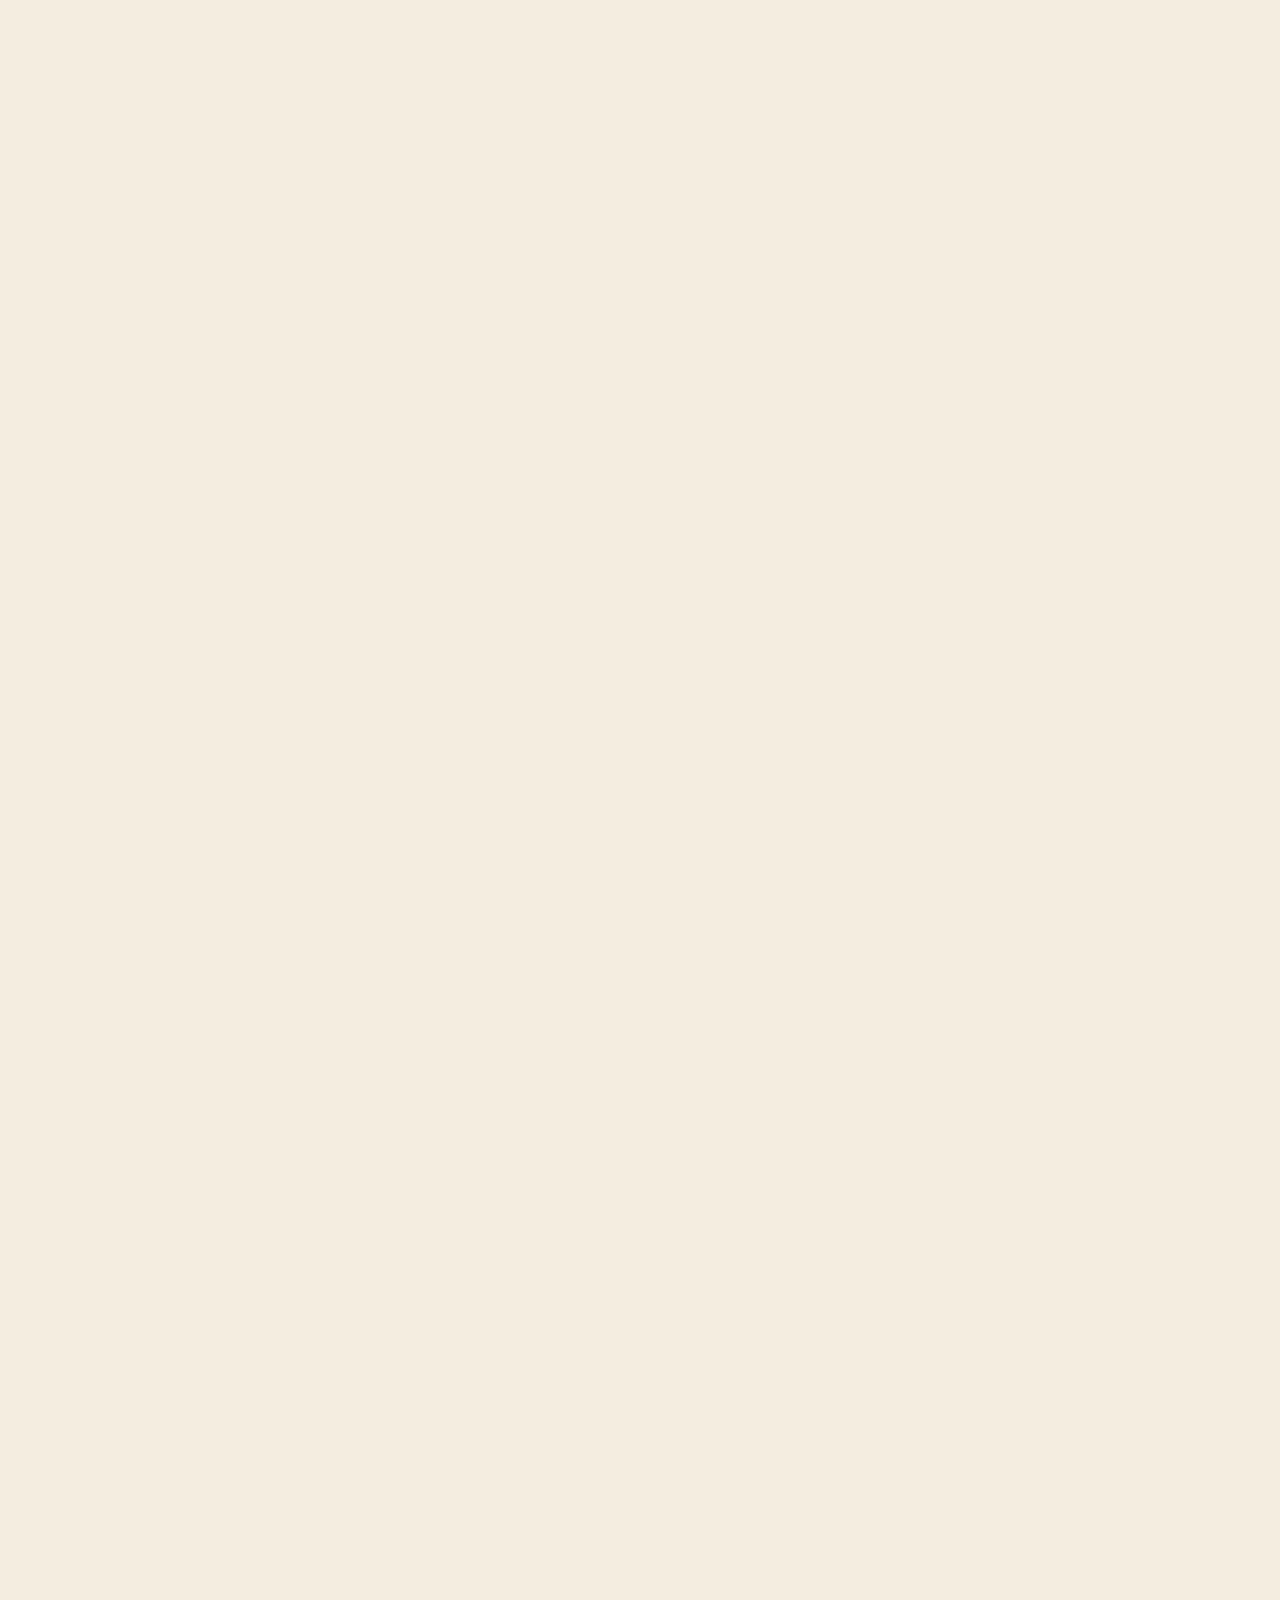
==== commit 0539cd0f: "Add kontakt page, fix broken links/CTAs, back-to-top button" ====
--- a/index.html
+++ b/index.html
@@ -171,8 +171,8 @@
 				<div class="header__menu__bg"></div>
 				<ul id="menu-principal" class="header__menu__nav-site f-izmir t-titulo-l t-upper"><li id="menu-item-1411" class="link menu-item menu-item-type-post_type menu-item-object-page menu-item-1411"><a href="ueber-uns.html">Über uns</a></li>
 <li id="menu-item-1412" class="no-show link menu-item menu-item-type-post_type menu-item-object-page menu-item-1412"><a href="leistungen.html">Leistungen</a></li>
-<li id="menu-item-1088" class="link menu-item menu-item-type-custom menu-item-object-custom menu-item-1088"><a href="http://contacto">Kontakt</a></li>
-<li id="menu-item-1089" class="no-show-scroll link menu-item menu-item-type-custom menu-item-object-custom menu-item-1089"><a href="http://disponibilidad">Öffnungszeiten</a></li>
+<li id="menu-item-1088" class="link menu-item menu-item-type-custom menu-item-object-custom menu-item-1088"><a href="kontakt.html">Kontakt</a></li>
+<li id="menu-item-1089" class="no-show-scroll link menu-item menu-item-type-custom menu-item-object-custom menu-item-1089"><a href="kontakt.html#oeffnungszeiten">Öffnungszeiten</a></li>
 </ul>
 				<div class="header__menu__content">
 					<div class="header__menu__media expand_mouse follow__wrap" data-text="Erkunden" data-url="reparatur.html">
@@ -248,8 +248,8 @@
 
         <ul id="menu-principal-1" class="mod-scroll__intro__menu f-izmir t-parrafo t-upper"><li class="link menu-item menu-item-type-post_type menu-item-object-page menu-item-1411"><a href="ueber-uns.html">Über uns</a></li>
 <li class="no-show link menu-item menu-item-type-post_type menu-item-object-page menu-item-1412"><a href="leistungen.html">Leistungen</a></li>
-<li class="link menu-item menu-item-type-custom menu-item-object-custom menu-item-1088"><a href="http://contacto">Kontakt</a></li>
-<li class="no-show-scroll link menu-item menu-item-type-custom menu-item-object-custom menu-item-1089"><a href="http://disponibilidad">Öffnungszeiten</a></li>
+<li class="link menu-item menu-item-type-custom menu-item-object-custom menu-item-1088"><a href="kontakt.html">Kontakt</a></li>
+<li class="no-show-scroll link menu-item menu-item-type-custom menu-item-object-custom menu-item-1089"><a href="kontakt.html#oeffnungszeiten">Öffnungszeiten</a></li>
 </ul>
         <div class="mod-scroll__intro__section mod-scroll__section t-parrafo-l f-edit">Start</div>
         <div class="mod-scroll__intro__copyright t-subtitulo f-izmir">Stichfest ©2026</div>
@@ -872,7 +872,7 @@
     
         <div class="mod-content__col">
                                      
-                <a href="error404.html" class="mod-content__btn btn btn--bg btn--bg-xl f-edit t-titulo">Kontakt aufnehmen </a>
+                <a href="kontakt.html" class="mod-content__btn btn btn--bg btn--bg-xl f-edit t-titulo">Kontakt aufnehmen </a>
                     </div>
 
     <!-- lists -->
@@ -882,10 +882,10 @@
 <section class="mod-footer wrapper bg-beige c-black pt-xs pb-xs">
  
             <div class="mod-footer__buttons-header">
-                            <a href="" class="mod-footer__buttons-header__btn f-medium t-titulo-l link">
+                            <a href="https://www.instagram.com/stichfest" target="_blank" rel="noopener noreferrer" class="mod-footer__buttons-header__btn f-medium t-titulo-l link">
                     INSTAGRAM                </a>
                 <span class="f-medium t-titulo-l">|</span>
-                            <a href="error404.html" class="mod-footer__buttons-header__btn f-medium t-titulo-l link">
+                            <a href="mailto:info@stichfest.de" class="mod-footer__buttons-header__btn f-medium t-titulo-l link">
                     info@stichfest.de                </a>
                 <span class="f-medium t-titulo-l">|</span>
                     </div>
@@ -996,7 +996,7 @@
 <div class="modal__content__footer">
 	<div class="modal__content__legal">
 		<div class="modal__content__legal__check">
-<span class="wpcf7-form-control-wrap" data-name="acceptance-legal"><span class="wpcf7-form-control wpcf7-acceptance"><span class="wpcf7-list-item"><label><input type="checkbox" name="acceptance-legal" value="1" aria-invalid="false"><span class="wpcf7-list-item-label"><span class="f-izmir t-subtitulo t-upper">Ich akzeptiere die <a class="link" href="">Datenschutzerklärung</a> und das <a class="link" href="">Impressum</a></span></span></label></span></span></span>
+<span class="wpcf7-form-control-wrap" data-name="acceptance-legal"><span class="wpcf7-form-control wpcf7-acceptance"><span class="wpcf7-list-item"><label><input type="checkbox" name="acceptance-legal" value="1" aria-invalid="false"><span class="wpcf7-list-item-label"><span class="f-izmir t-subtitulo t-upper">Ich akzeptiere die <a class="link" href="datenschutz.html">Datenschutzerklärung</a> und das <a class="link" href="impressum.html">Impressum</a></span></span></label></span></span></span>
 </div><p class="f-izmir t-subtitulo">Verantwortlich: Stichfest GmbH. Zweck: Bearbeitung Ihrer Kontaktanfrage. Sie können Ihre Rechte auf Auskunft, Berichtigung, Löschung, Einschränkung, Widerspruch, Datenübertragbarkeit ausüben oder Ihre Einwilligung widerrufen, per E-Mail an info@stichfest.de, unter Angabe Ihrer Identität als Nutzer der Kontaktseite der Stichfest GmbH und unter Konkretisierung Ihrer Anfrage..</p></div>
 	<input class="wpcf7-form-control wpcf7-submit has-spinner modal__content_btn btn--bg f-edit t-parrafo-l" type="submit" value="Senden">
 </div>
@@ -1160,4 +1160,61 @@
 		scrollers.forEach(function(s){ s.addEventListener('scroll', hide, { passive: true }); });
 	})();
 	</script>
+	<button type="button" id="back-to-top" class="back-to-top" aria-label="Nach oben">
+		<svg viewBox="0 0 24 24" width="18" height="18" fill="none" aria-hidden="true"><path d="M12 19V5m0 0l-6 6m6-6l6 6" stroke="currentColor" stroke-width="2" stroke-linecap="round" stroke-linejoin="round"/></svg>
+		<span class="back-to-top__label f-izmir t-parrafo t-upper">Nach oben</span>
+	</button>
+	<script id="ux-helpers-js">
+	(function(){
+		var btn = document.getElementById('back-to-top');
+		var scroller = document.querySelector('#smooth-wrapper');
+		var useWrapper = !!scroller;
+		var shown = false;
+		var getTop = function(){
+			return useWrapper ? (scroller.scrollTop || 0) : (window.pageYOffset || document.documentElement.scrollTop || 0);
+		};
+		var scrollTop = function(){
+			if(window.lenis){ window.lenis.scrollTo(0); }
+			else if(useWrapper){ scroller.scrollTo({ top: 0, behavior: 'smooth' }); }
+			else { window.scrollTo({ top: 0, behavior: 'smooth' }); }
+		};
+		var scrollToEl = function(el){
+			if(window.lenis){ window.lenis.scrollTo(el, { offset: -16 }); }
+			else if(useWrapper){
+				var top = el.getBoundingClientRect().top + scroller.scrollTop - 16;
+				scroller.scrollTo({ top: top, behavior: 'smooth' });
+			} else { window.scrollTo({ top: el.getBoundingClientRect().top + getTop() - 16, behavior: 'smooth' }); }
+		};
+		if(btn){
+			var onScroll = function(){
+				var t = getTop();
+				if(t > 500 && !shown){ btn.classList.add('on'); shown = true; }
+				else if(t <= 500 && shown){ btn.classList.remove('on'); shown = false; }
+			};
+			var targets = useWrapper ? [scroller, window] : [window];
+			targets.forEach(function(s){ s.addEventListener('scroll', onScroll, { passive: true }); });
+			btn.addEventListener('click', scrollTop);
+		}
+		var jumpToHash = function(){
+			var h = location.hash;
+			if(!h || h === '#') return;
+			var el; try{ el = document.querySelector(h); }catch(e){ return; }
+			if(!el) return;
+			setTimeout(function(){ scrollToEl(el); }, 120);
+		};
+		window.addEventListener('load', jumpToHash);
+		window.addEventListener('swup:contentReplaced', jumpToHash);
+		document.querySelectorAll('a[href^="#"]').forEach(function(a){
+			if(a.closest('.modal--anchors')) return;
+			a.addEventListener('click', function(ev){
+				var id = a.getAttribute('href');
+				if(!id || id === '#') return;
+				var el; try{ el = document.querySelector(id); }catch(e){ return; }
+				if(!el) return;
+				ev.preventDefault();
+				scrollToEl(el);
+			});
+		});
+	})();
+	</script>
 </body></html>
--- a/css/redesign.css
+++ b/css/redesign.css
@@ -921,3 +921,174 @@
 main .mod-scroll__projectInt .follow__mouse {
   top: 25% !important;
 }
+
+/* ================================================================
+   KONTAKT PAGE — form, table, anchored sections
+   ================================================================ */
+main .kontakt-form__wrap {
+  width: calc((99.9vw - var(--wrapper-padd) * 2 - var(--grid-gap) * 11) / 12 * 8 + var(--grid-gap) * 7);
+  max-width: 48rem;
+  align-items: stretch;
+}
+.kontakt-form {
+  width: 100%;
+}
+.kontakt-form__row {
+  display: flex;
+  flex-direction: column;
+  gap: 0.55rem;
+  margin-bottom: 1.6rem;
+}
+.kontakt-form__label {
+  font-family: var(--f-izmir);
+  font-size: var(--parrafo);
+  letter-spacing: 0.05em;
+}
+.kontakt-form__input {
+  display: block;
+  width: 100%;
+  box-sizing: border-box;
+  font-family: var(--f-izmir);
+  font-size: var(--parrafo-l);
+  color: var(--black);
+  background: transparent;
+  border: none;
+  border-bottom: 1.5px solid var(--black);
+  border-radius: 0;
+  padding: 0.45rem 0.1rem 0.55rem;
+  transition: border-color 0.25s ease;
+}
+.kontakt-form__input:focus {
+  outline: none;
+  border-bottom-width: 2px;
+}
+.kontakt-form__textarea {
+  resize: vertical;
+  min-height: 6rem;
+}
+.kontakt-form__legal {
+  margin-top: 0.5rem;
+}
+.kontakt-form__check {
+  display: flex;
+  align-items: flex-start;
+  gap: 0.8rem;
+  font-size: var(--subtitulo);
+  line-height: 1.4;
+  cursor: pointer;
+}
+.kontakt-form__check input {
+  margin-top: 0.25rem;
+  flex: 0 0 auto;
+  accent-color: var(--black);
+}
+.kontakt-form__check a.link {
+  text-decoration: underline;
+  text-underline-offset: 3px;
+}
+.kontakt-form__footer {
+  margin-top: 2.2rem;
+  display: flex;
+  justify-content: flex-end;
+}
+.kontakt-table__wrap {
+  width: 100%;
+  max-width: 40rem;
+}
+.kontakt-table {
+  display: flex;
+  flex-direction: column;
+  gap: 0.4rem;
+  width: 100%;
+}
+.kontakt-table__row {
+  display: flex;
+  justify-content: space-between;
+  gap: 0.6%;
+  font-family: var(--f-izmir);
+  font-size: var(--parrafo-l);
+  line-height: var(--parrafo-l-lh);
+  align-items: center;
+}
+.kontakt-table__row span {
+  width: 45%;
+  text-align: center;
+}
+.kontakt-table__row--header {
+  font-family: var(--f-medium);
+  font-size: var(--parrafo-l);
+  border-bottom: 1px solid var(--black);
+  padding-bottom: 1rem;
+  margin-bottom: 1rem;
+}
+main #termin,
+main #oeffnungszeiten {
+  scroll-margin-top: 2rem;
+}
+
+/* ================================================================
+   CTA — consistent, well-spaced call-to-action blocks
+   ================================================================ */
+main .mod-content--center:has(.mod-content__btn) {
+  padding-top: var(--padding);
+  padding-bottom: var(--padding-md);
+}
+main .mod-content--center .mod-content__btn {
+  min-width: 16em;
+  text-align: center;
+  align-self: center;
+}
+main .mod-cta {
+  padding-top: var(--padding);
+  padding-bottom: var(--padding-md);
+}
+
+/* ================================================================
+   BACK TO TOP — fixed button, bottom right
+   ================================================================ */
+.back-to-top {
+  position: fixed;
+  right: 1.6rem;
+  bottom: 1.6rem;
+  z-index: 500;
+  display: inline-flex;
+  align-items: center;
+  gap: 0.65rem;
+  padding: 1rem 1.4rem;
+  background: var(--black);
+  color: var(--beige);
+  border: 1.5px solid var(--black);
+  border-radius: 999px;
+  cursor: pointer;
+  opacity: 0;
+  visibility: hidden;
+  transform: translateY(14px);
+  transition: opacity 0.3s ease, transform 0.3s ease, visibility 0.3s, background-color 0.25s ease, border-color 0.25s ease;
+}
+.back-to-top.on {
+  opacity: 1;
+  visibility: visible;
+  transform: translateY(0);
+}
+.back-to-top:hover {
+  background: var(--red);
+  border-color: var(--red);
+  color: #fff;
+}
+.back-to-top svg {
+  display: block;
+}
+.back-to-top__label {
+  font-size: 0.68rem;
+  letter-spacing: 0.12em;
+}
+@media (max-width: 950px) {
+  .back-to-top {
+    right: 1rem;
+    bottom: 1rem;
+    padding: 0.85rem 1.05rem;
+  }
+  .back-to-top__label {
+    display: none;
+  }
+}
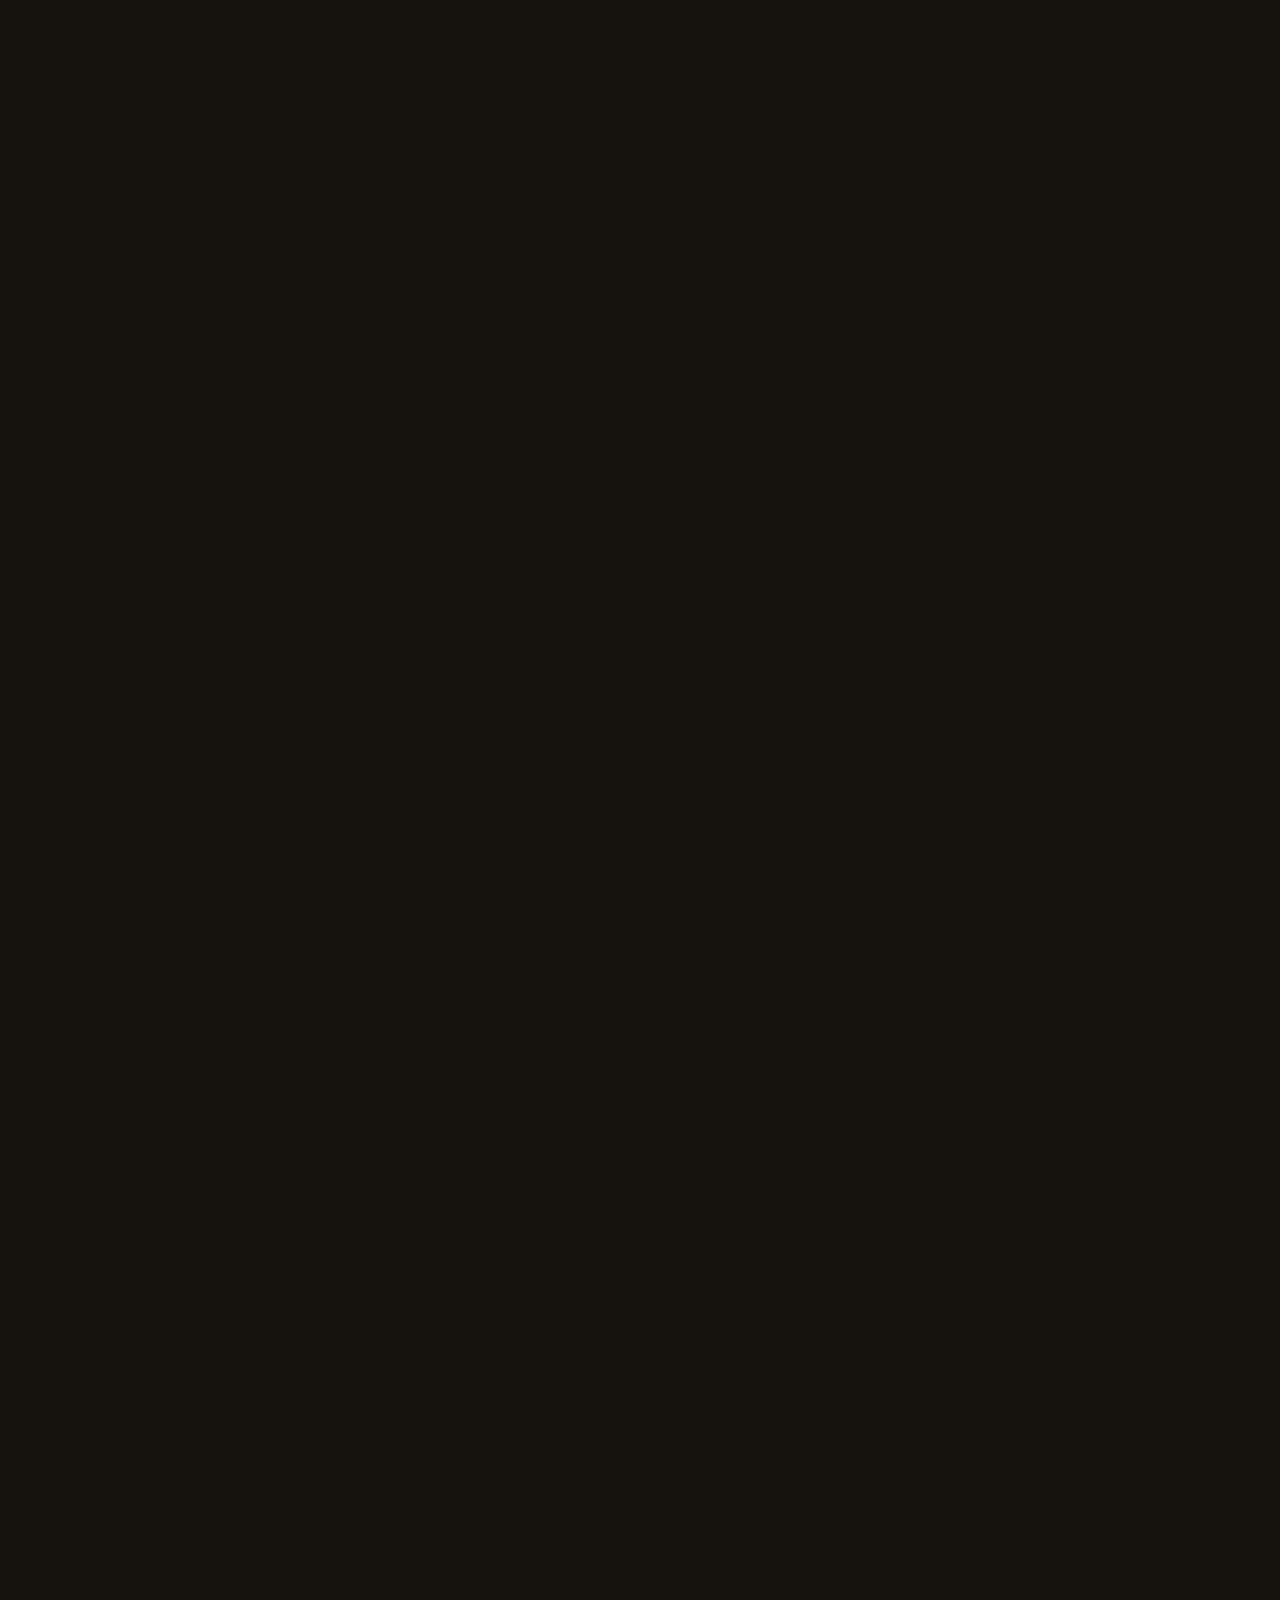
==== commit 55f81a04: "Pin header nav, hero contact CTA, message button, fix cookie bar, drop WERKSTATT band" ====
--- a/index.html
+++ b/index.html
@@ -143,6 +143,14 @@
 				</div>
 				<!-- <img class="logo__image" src="https://stichfest.es/wp-content/themes/stichfest25/images/logo_stichfest.svg"> -->
 			</div>
+
+			<!-- header nav -->
+			<nav class="header__nav" aria-label="Hauptnavigation">
+				<a href="ueber-uns.html">Über uns</a>
+				<a href="leistungen.html">Leistungen</a>
+				<a href="kontakt.html">Kontakt</a>
+				<a href="kontakt.html#oeffnungszeiten">Öffnungszeiten</a>
+			</nav>
 
 			<!-- btn menu -->
 			<a class="header__btn btn btn--menu btn--header btn--bg f-edit t-parrafo-l d-none">
@@ -266,6 +274,7 @@
             <div class="mod-scroll__intro__text">
                 <p>In einer flüchtigen Welt, in der das Vergängliche alles durchdringt, reparieren wir Maschinen, damit sie möglichst lange halten, Ressourcen schonen und von zeitloser Qualität sind – unbeeinflusst von kurzlebigen Trends..</p>
             </div>
+            <a href="kontakt.html" class="mod-scroll__intro__btn btn btn--bg btn--bg-xl f-edit t-titulo">Kontakt aufnehmen</a>
         </div>
 
         <div class="mod-scroll__intro__logo logo c-black">
@@ -387,26 +396,6 @@
 
     </div>
 </div>
-
-
-<div class="mod-scroll__carousel bg-beige c-black t-supertitulo-l">
-    <div class="mod-scroll__carousel__content">
-                    <span>
-                <p class="mod-scroll__carousel__text f-regular t-supertitulo t-upper">WERKSTATT</p> 
-                <img class="mod-scroll__carousel__image" src="fonts/asterisco.svg">
-            </span>
-                    <span>
-                <p class="mod-scroll__carousel__text f-regular t-supertitulo t-upper">WERKSTATT</p> 
-                <img class="mod-scroll__carousel__image" src="fonts/asterisco.svg">
-            </span>
-                    <span>
-                <p class="mod-scroll__carousel__text f-regular t-supertitulo t-upper">WERKSTATT</p> 
-                <img class="mod-scroll__carousel__image" src="fonts/asterisco.svg">
-            </span>
-            </div>
-</div>
-
-
 
 
 <div class="mod-scroll__images bg-beige c-black secundario    ">
@@ -1160,6 +1149,10 @@
 		scrollers.forEach(function(s){ s.addEventListener('scroll', hide, { passive: true }); });
 	})();
 	</script>
+	<a href="kontakt.html" class="contact-float" aria-label="Kontakt">
+		<svg viewBox="0 0 24 24" width="18" height="18" fill="none" aria-hidden="true"><path d="M21 15a2 2 0 0 1-2 2H7l-4 4V5a2 2 0 0 1 2-2h14a2 2 0 0 1 2 2z" stroke="currentColor" stroke-width="2" stroke-linejoin="round"/></svg>
+		<span class="contact-float__label f-izmir t-parrafo t-upper">Kontakt</span>
+	</a>
 	<button type="button" id="back-to-top" class="back-to-top" aria-label="Nach oben">
 		<svg viewBox="0 0 24 24" width="18" height="18" fill="none" aria-hidden="true"><path d="M12 19V5m0 0l-6 6m6-6l6 6" stroke="currentColor" stroke-width="2" stroke-linecap="round" stroke-linejoin="round"/></svg>
 		<span class="back-to-top__label f-izmir t-parrafo t-upper">Nach oben</span>
--- a/css/redesign.css
+++ b/css/redesign.css
@@ -6,16 +6,16 @@
 
 /* ---------------------------------------------------------------- tokens */
 :root {
-  /* new palette - Vintage Werkstatt */
-  --black: #201913;   /* deep warm ink */
-  --beige: #F4EDE0;   /* aged parchment */
-  --cream: #E0D2B8;   /* old-paper cream for formerly-dark panels */
-  --red: #A63D24;     /* brick-red brand accent */
-  --blue: #93AFAE;    /* muted blue-green */
-  --grey: #6E675B;    /* warm umber-grey */
-  --green: #7E8F7C;   /* sage */
-  --yellow: #D9A441;  /* brass */
-  --green-light: #7E8F7C;
+  /* new palette - Vintage Werkstatt Dark */
+  --black: #F4EDE0;   /* light parchment ink */
+  --beige: #16130E;   /* near-black warm page ground */
+  --cream: #201B13;   /* slightly lighter dark panel */
+  --red: #C6502F;     /* brick-red brand accent */
+  --blue: #22302E;    /* dark slate-teal panel */
+  --grey: #27221A;    /* dark warm grey panel */
+  --green: #24301F;   /* dark sage panel */
+  --yellow: #E0B04C;  /* brass highlight */
+  --green-light: #24301F;
 
   /* new typography: system stacks — no webfont downloads, fully distinct */
   --f-regular: "Segoe UI", "Helvetica Neue", Arial, sans-serif;
@@ -47,11 +47,19 @@
   color: var(--black);
 }
 
-/* lighter rhythm: no stark white or dark-grey bands, red blocks soften to a
-   pale terracotta tint so the page reads airy instead of heavy */
-.bg-white { background: var(--beige); }
-.bg-grey { background: #E6DCC8; }
-.bg-red { background: #E5CDBB; }
+/* dark rhythm: page ground stays on --beige, formerly-white bands turn into
+   the deep ground, grey/red blocks become warm dark tones so light ink text
+   keeps strong contrast everywhere */
+.bg-white {
+  background: var(--beige);
+  box-shadow: 0px -1px 0px var(--beige);
+}
+.bg-grey { background: #2E2821; }
+.bg-red { background: #3D2318; }
+.bg-black,
+.bg-blue {
+  box-shadow: 0px -1px 0px var(--cream);
+}
 
 .f-edit, .f-edit-reg, .t-edit {
   font-family: var(--f-edit);
@@ -101,7 +109,7 @@
   letter-spacing: 0.09em;
 }
 .btn--bg::before {
-  background: var(--beige);
+  background: var(--black);
 }
 .btn--bg-xl {
   --b-radius: 999px;
@@ -113,7 +121,7 @@
   border-color: var(--black);
 }
 .btn--bg-inv::before {
-  background: var(--black);
+  background: var(--red);
 }
 .btn--bg-inv.btn--bg-blue { background: var(--blue); }
 .btn--bg-inv.btn--bg-red { background: var(--red); color: #fff; }
@@ -132,8 +140,8 @@
   transition: background-color 0.3s ease, color 0.3s ease, transform 0.3s ease;
 }
 .btn--circle:hover {
-  background: var(--black);
-  border-color: var(--black);
+  background: var(--beige);
+  border-color: var(--beige);
 }
 
 /* header buttons keep the template's adaptive blend/invert mechanism */
@@ -155,6 +163,49 @@
   background: #fff;
 }
 
+/* header nav — menu links pulled into the pinned header bar, matching the
+   header buttons' adaptive invert/blend mechanism */
+header .header__nav {
+  position: absolute;
+  top: var(--wrapper-padd);
+  left: 50%;
+  transform: translateX(-50%);
+  z-index: 1001;
+  display: flex;
+  align-items: center;
+  justify-content: center;
+  flex-wrap: wrap;
+  gap: 0.35rem;
+  pointer-events: all;
+}
+header .header__nav a {
+  display: inline-flex;
+  align-items: center;
+  padding: 0.55em 1.15em;
+  background: #000;
+  color: #fff;
+  border: 1.5px solid #000;
+  border-radius: 999px;
+  font-family: var(--f-izmir);
+  font-weight: 700;
+  text-transform: uppercase;
+  letter-spacing: 0.1em;
+  font-size: 0.8rem;
+  white-space: nowrap;
+  filter: invert(100%);
+  transition: background-color 0.25s ease, color 0.25s ease, transform 0.25s ease;
+}
+header .header__nav a:hover {
+  background: #fff;
+  color: #000;
+  transform: translateY(-1px);
+}
+@media (max-width: 1024px) {
+  header .header__nav {
+    display: none;
+  }
+}
+
 /* ------------------------------------------------------------ link style */
 .link.under:after {
   background: var(--red);
@@ -227,6 +278,12 @@
 /* --------------------------------------------------------- hero wordmark */
 main .mod-header__content__wrap-title-text {
   mix-blend-mode: normal;
+}
+/* hero wordmark SVGs ship in near-black ink for the light theme — on the dark
+   theme invert them to parchment while hue-rotating 180deg keeps the brand-red
+   accents red */
+main .mod-header__content__title-text {
+  filter: invert(100%) hue-rotate(180deg);
 }
 
 /* --------------------------------------------------- hero / intro titles */
@@ -380,6 +437,35 @@
   font-family: var(--f-edit);
   font-weight: 400;
   color: var(--red);
+}
+
+/* ------------------------------------------------------------- modals */
+/* light modal surfaces are hardcoded white in main.css — pull them onto the
+   dark page ground so light-ink text keeps strong contrast */
+.modal--avaliable {
+  background: var(--beige);
+}
+.modal--avaliable .modal__content__wrap-table::-webkit-scrollbar-track {
+  background: var(--beige);
+}
+.modal--anchors .anchors__content {
+  background: var(--beige);
+}
+main .mod-scroll__projects .last-item__content {
+  background: var(--beige);
+}
+/* modal scrollbars: dark track with parchment thumb */
+.modal::-webkit-scrollbar-track {
+  background: var(--beige);
+}
+.modal::-webkit-scrollbar-thumb {
+  background: var(--black);
+}
+
+/* page-transition overlay uses --black (was dark ink, now light parchment) —
+   pin it to the dark ground so the swup transition doesn't flash white */
+.transition {
+  background: var(--beige);
 }
 
 /* ================================================================
@@ -398,13 +484,13 @@
   border-radius: 1.25rem;
   padding: 1.4rem 1.5rem 1.5rem;
   box-shadow: 0 1.5rem 3.5rem rgba(26, 24, 20, 0.22);
-  visibility: hidden;
-  opacity: 0;
+  visibility: hidden !important;
+  opacity: 0 !important;
   transition: visibility 0s linear 0.4s, opacity 0.4s ease;
 }
 #cookie-banner.on {
-  visibility: visible;
-  opacity: 1;
+  visibility: visible !important;
+  opacity: 1 !important;
   transition: visibility 0s linear 0s, opacity 0.4s ease;
 }
 .cookie-banner__inner {
@@ -530,6 +616,10 @@
   margin-right: var(--wrapper-padd);
 }
 
+main .mod-scroll__intro__btn {
+  margin-right: var(--wrapper-padd);
+}
+
 main .mod-scroll__images {
   padding-right: 0;
   padding-bottom: 1.8rem;
@@ -632,27 +722,6 @@
 main .mod-scroll__images-text__text {
   width: 99%;
   padding: 2.4rem 0;
-}
-
-main .mod-scroll__carousel {
-  width: 100%;
-  height: 1.5em !important;
-}
-
-main .mod-scroll__carousel__content {
-  font-size: 3.7rem;
-  gap: 1rem;
-  transform: translateY(0) rotate(0deg);
-  transform-origin: unset;
-}
-
-main .mod-scroll__carousel__content span {
-  gap: 1rem;
-  padding: 0.6em 0;
-}
-
-main .mod-scroll__carousel__image {
-  max-width: unset;
 }
 
 main .mod-scroll__terms {
@@ -1091,4 +1160,50 @@
   .back-to-top__label {
     display: none;
   }
+}
+
+/* ================================================================
+   CONTACT FLOAT — fixed "message" button next to back-to-top,
+   links to the contact page
+   ================================================================ */
+.contact-float {
+  position: fixed;
+  right: calc(1.6rem + 9.5rem);
+  bottom: 1.6rem;
+  z-index: 500;
+  display: inline-flex;
+  align-items: center;
+  gap: 0.55rem;
+  padding: 1rem 1.4rem;
+  background: var(--red);
+  color: #fff;
+  border: 1.5px solid var(--red);
+  border-radius: 999px;
+  font-family: var(--f-izmir);
+  font-weight: 700;
+  text-transform: uppercase;
+  letter-spacing: 0.12em;
+  font-size: 0.68rem;
+  white-space: nowrap;
+  text-decoration: none;
+  transition: background-color 0.25s ease, border-color 0.25s ease, transform 0.25s ease;
+}
+.contact-float:hover {
+  background: var(--black);
+  border-color: var(--black);
+  color: var(--beige);
+  transform: translateY(-2px);
+}
+.contact-float svg {
+  display: block;
+}
+@media (max-width: 950px) {
+  .contact-float {
+    right: calc(1rem + 3.6rem);
+    bottom: 1rem;
+    padding: 0.85rem 1.05rem;
+  }
+  .contact-float__label {
+    display: none;
+  }
 }
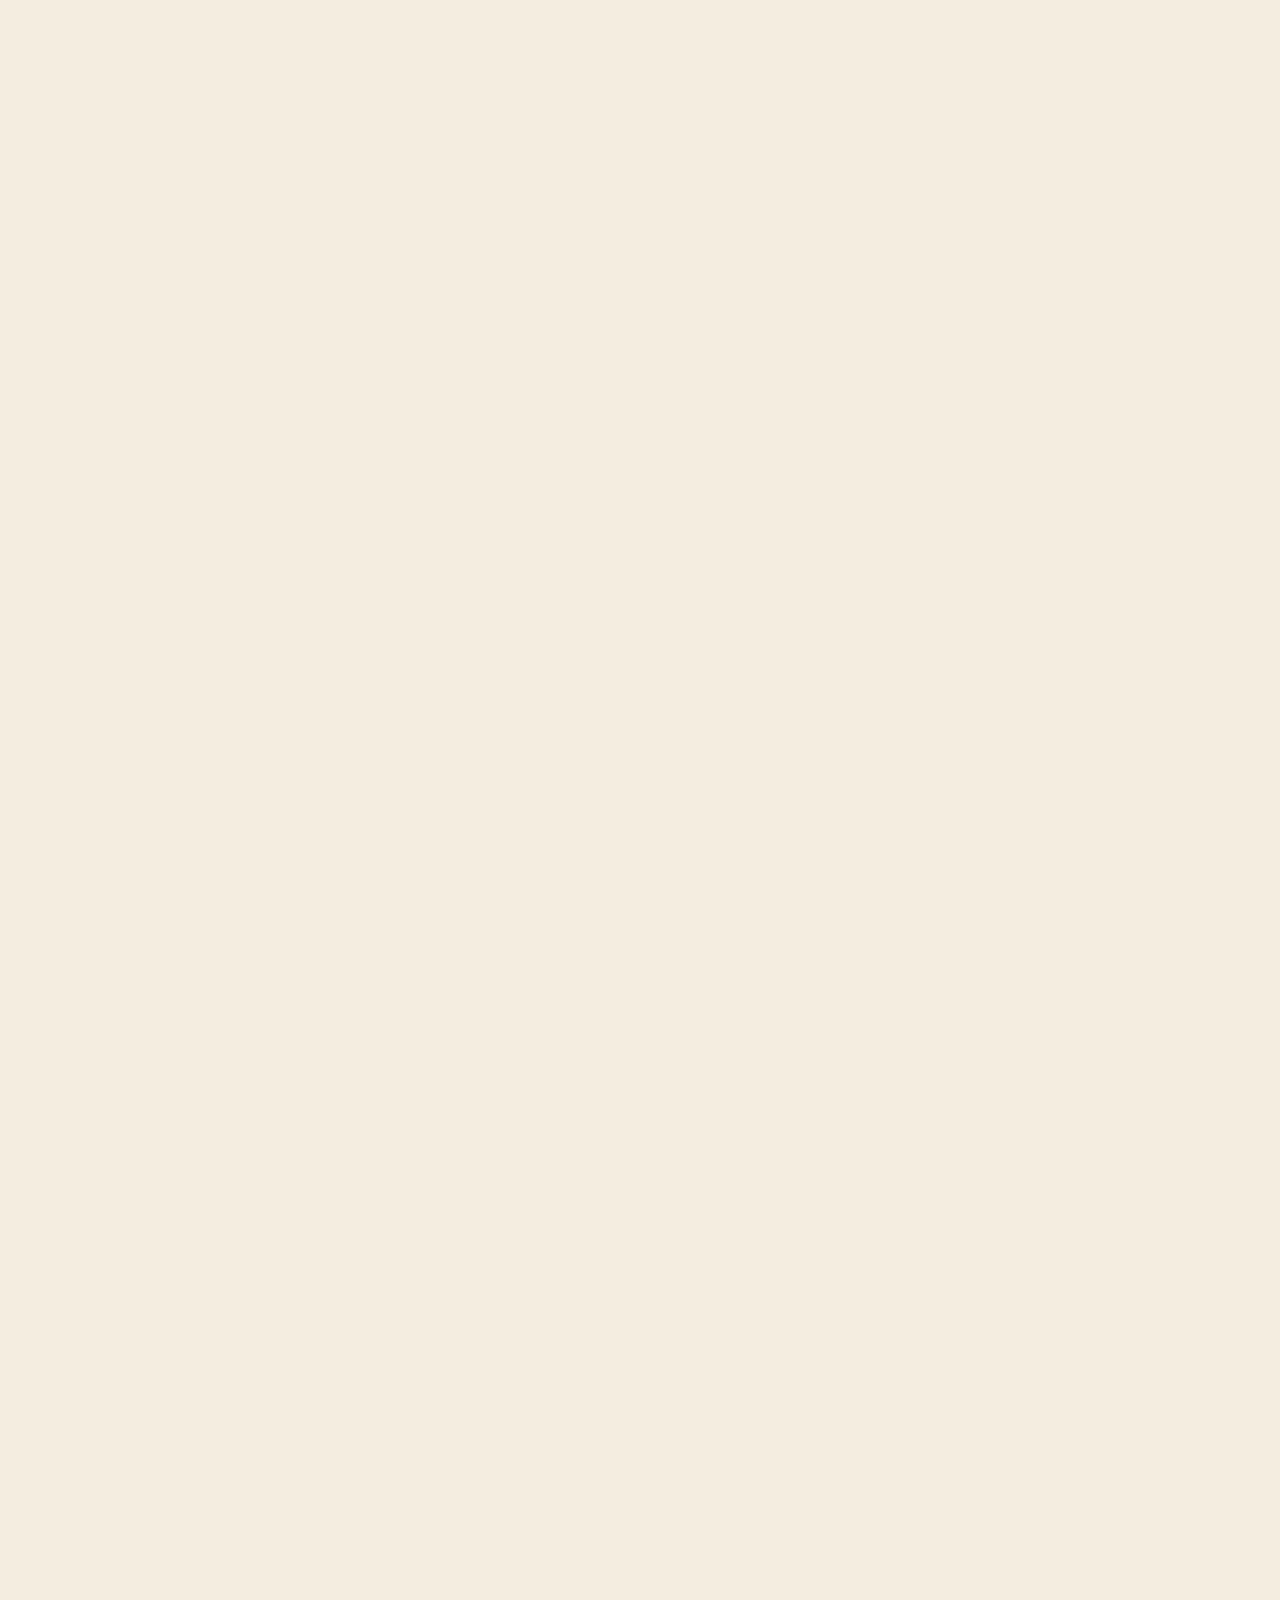
==== commit 742eb52d: "Reduce type scale and paddings, shrink footer, restore splash, fix cookie button and back-to-top" ====
--- a/index.html
+++ b/index.html
@@ -1164,7 +1164,7 @@
 		var useWrapper = !!scroller;
 		var shown = false;
 		var getTop = function(){
-			return useWrapper ? (scroller.scrollTop || 0) : (window.pageYOffset || document.documentElement.scrollTop || 0);
+			return (window.pageYOffset || document.documentElement.scrollTop || 0) || (useWrapper ? (scroller.scrollTop || 0) : 0);
 		};
 		var scrollTop = function(){
 			if(window.lenis){ window.lenis.scrollTo(0); }
--- a/css/redesign.css
+++ b/css/redesign.css
@@ -6,16 +6,16 @@
 
 /* ---------------------------------------------------------------- tokens */
 :root {
-  /* new palette - Vintage Werkstatt Dark */
-  --black: #F4EDE0;   /* light parchment ink */
-  --beige: #16130E;   /* near-black warm page ground */
-  --cream: #201B13;   /* slightly lighter dark panel */
-  --red: #C6502F;     /* brick-red brand accent */
-  --blue: #22302E;    /* dark slate-teal panel */
-  --grey: #27221A;    /* dark warm grey panel */
-  --green: #24301F;   /* dark sage panel */
-  --yellow: #E0B04C;  /* brass highlight */
-  --green-light: #24301F;
+  /* new palette - Vintage Werkstatt Light */
+  --black: #1C1813;   /* warm near-black ink */
+  --beige: #F4EDE0;   /* cream-white page ground */
+  --cream: #EDE4D4;   /* slightly deeper cream panel */
+  --red: #C6502F;     /* brick-orange brand accent */
+  --blue: #245B8A;    /* blue accent */
+  --grey: #E7E0D2;    /* light warm grey panel */
+  --green: #DFE6DA;   /* light sage panel */
+  --yellow: #D9A441;  /* brass highlight */
+  --green-light: #DFE6DA;
 
   /* new typography: system stacks — no webfont downloads, fully distinct */
   --f-regular: "Segoe UI", "Helvetica Neue", Arial, sans-serif;
@@ -27,6 +27,32 @@
   --f-izmir: "Arial Narrow", "Arial", "Helvetica Neue", sans-serif;
 }
 
+/* --------------------------------------------------- compact spacing */
+:root {
+  --padding: 7.5rem;
+  --padding-md: 5.5rem;
+  --padding-sm: 3.5rem;
+  --padding-xs: 1.1rem;
+}
+
+@media (max-width: 1024px) {
+  :root {
+    --padding: 4.8rem;
+    --padding-md: 3.4rem;
+    --padding-sm: 2.4rem;
+    --padding-xs: 0.9rem;
+  }
+}
+
+@media (max-width: 768px) {
+  :root {
+    --padding: 3.4rem;
+    --padding-md: 2.6rem;
+    --padding-sm: 1.8rem;
+    --padding-xs: 0.8rem;
+  }
+}
+
 /* --------------------------------------------------- page backgrounds */
 /* base template alternates dark (.bg-black) / blue (.bg-blue) and beige
    sections. The redesign flattens every section onto the warm bone ground,
@@ -54,8 +80,8 @@
   background: var(--beige);
   box-shadow: 0px -1px 0px var(--beige);
 }
-.bg-grey { background: #2E2821; }
-.bg-red { background: #3D2318; }
+.bg-grey { background: var(--grey); }
+.bg-red { background: #F2DFC8; }
 .bg-black,
 .bg-blue {
   box-shadow: 0px -1px 0px var(--cream);
@@ -123,7 +149,7 @@
 .btn--bg-inv::before {
   background: var(--red);
 }
-.btn--bg-inv.btn--bg-blue { background: var(--blue); }
+.btn--bg-inv.btn--bg-blue { background: var(--blue); color: #fff; border-color: var(--blue); }
 .btn--bg-inv.btn--bg-red { background: var(--red); color: #fff; }
 .btn--bg-inv.btn--bg-green { background: var(--green); }
 .btn--bg-inv.btn--bg-grey { background: var(--grey); }
@@ -144,36 +170,63 @@
   border-color: var(--beige);
 }
 
-/* header buttons keep the template's adaptive blend/invert mechanism */
-header .btn--bg {
-  background: #000;
-  color: #fff;
-  border-color: #000;
-  --b-radius: calc( ( 0.65em - 2px ) * 3 );
-  border-radius: var(--b-radius);
-}
-header .btn--bg::before { background: #fff; }
-header .header__btn {
-  font-family: var(--f-izmir);
-  font-weight: 700;
-  text-transform: uppercase;
-  letter-spacing: 0.1em;
-}
-header .header__footer__btn .circle {
-  background: #fff;
-}
-
-/* header nav — menu links pulled into the pinned header bar, matching the
-   header buttons' adaptive invert/blend mechanism */
+/* COMPACT TOP BAR — persistent slim header on every page: small logo left,
+   nav pills right, no hamburger, no preloader meter. The template's header
+   is a full-viewport centered overlay; the redesign flattens it into a bar.
+   !important beats the gsap inline styles the template writes on the logo. */
+header .header {
+  position: fixed;
+  top: 0;
+  left: 0;
+  width: 100%;
+  height: auto;
+  min-height: 0;
+  padding: calc(var(--wrapper-padd) * 0.55) var(--wrapper-padd);
+  display: flex;
+  justify-content: space-between;
+  align-items: center;
+  gap: 1rem;
+  z-index: 1000;
+  mix-blend-mode: normal;
+  pointer-events: none;
+  background: var(--beige);
+  border-bottom: 1px solid rgba(28, 24, 19, 0.1);
+  box-sizing: border-box;
+}
+header .header__logo {
+  position: relative;
+  z-index: 1001;
+  width: 5.279em !important;
+  height: auto !important;
+  font-size: 1.6rem !important;
+  pointer-events: all;
+  color: var(--black);
+}
+header .header__logo,
+header .header__logo .logo__normal,
+header .header__logo .logo__group,
+header .header__logo .logo__is {
+  opacity: 1 !important;
+  transform: none !important;
+}
+header .header__logo .logo__normal {
+  top: 0.2em !important;
+  left: -0.08em !important;
+}
+header .header__logo .logo__is {
+  font-size: 0.62em;
+}
+/* nav always visible, right-aligned, light-theme pills */
 header .header__nav {
-  position: absolute;
-  top: var(--wrapper-padd);
-  left: 50%;
-  transform: translateX(-50%);
+  position: static;
+  transform: none;
+  top: auto;
+  left: auto;
+  margin-left: auto;
   z-index: 1001;
   display: flex;
   align-items: center;
-  justify-content: center;
+  justify-content: flex-end;
   flex-wrap: wrap;
   gap: 0.35rem;
   pointer-events: all;
@@ -181,29 +234,57 @@
 header .header__nav a {
   display: inline-flex;
   align-items: center;
-  padding: 0.55em 1.15em;
-  background: #000;
-  color: #fff;
-  border: 1.5px solid #000;
+  padding: 0.5em 1.1em;
+  background: var(--black);
+  color: var(--beige);
+  border: 1.5px solid var(--black);
   border-radius: 999px;
   font-family: var(--f-izmir);
   font-weight: 700;
   text-transform: uppercase;
-  letter-spacing: 0.1em;
-  font-size: 0.8rem;
+  letter-spacing: 0.09em;
+  font-size: 0.74rem;
   white-space: nowrap;
-  filter: invert(100%);
+  filter: none;
   transition: background-color 0.25s ease, color 0.25s ease, transform 0.25s ease;
 }
 header .header__nav a:hover {
-  background: #fff;
-  color: #000;
+  background: var(--red);
+  border-color: var(--red);
+  color: #fff;
   transform: translateY(-1px);
 }
 @media (max-width: 1024px) {
   header .header__nav {
-    display: none;
-  }
+    display: flex;
+  }
+  header .header__nav a {
+    padding: 0.45em 0.95em;
+    font-size: 0.68rem;
+  }
+  header .header {
+    padding: calc(var(--wrapper-padd) * 0.4) var(--wrapper-padd);
+  }
+}
+@media (max-width: 640px) {
+  header .header__logo {
+    font-size: 1.35rem !important;
+  }
+  header .header__nav {
+    gap: 0.25rem;
+  }
+  header .header__nav a {
+    padding: 0.4em 0.8em;
+    font-size: 0.62rem;
+    letter-spacing: 0.07em;
+  }
+}
+/* hide hamburger, anchors button, footer logo, fullscreen menu */
+header .header__btn,
+header .header__footer__btn,
+header .header__footer__logo,
+header .header__menu {
+  display: none !important;
 }
 
 /* ------------------------------------------------------------ link style */
@@ -251,14 +332,30 @@
 header .header__logo .logo__group { gap: 0.12em; }
 header .header__logo .logo__is .char { padding-right: 0.02em; right: -0.02em; }
 
-/* header preloader meter */
+/* header preloader meter — restored splash: dark ink percent bottom-right
+   and a red progress line along the very bottom edge, matching the
+   original full-viewport splash layout but on the light theme */
 header .header__percent {
+  position: fixed;
+  bottom: 4vh;
+  right: 5vw;
+  color: var(--black);
   font-family: var(--f-edit);
   font-style: italic;
+  z-index: 2001;
+  pointer-events: none;
 }
 header .header__progress {
-  height: 0.2em;
-  border-radius: 999px;
+  position: fixed;
+  bottom: 0;
+  left: 0;
+  height: 0.22em;
+  width: var(--progress);
+  background: var(--red);
+  border-radius: 0 999px 999px 0;
+  z-index: 2001;
+  pointer-events: none;
+  transition: width 0.25s ease;
 }
 
 /* ---------------------------------------------------------------- menu */
@@ -279,11 +376,10 @@
 main .mod-header__content__wrap-title-text {
   mix-blend-mode: normal;
 }
-/* hero wordmark SVGs ship in near-black ink for the light theme — on the dark
-   theme invert them to parchment while hue-rotating 180deg keeps the brand-red
-   accents red */
+/* hero wordmark SVGs ship in near-black ink and sit on a light hero —
+   no invert filter needed on the light theme */
 main .mod-header__content__title-text {
-  filter: invert(100%) hue-rotate(180deg);
+  filter: none;
 }
 
 /* --------------------------------------------------- hero / intro titles */
@@ -337,16 +433,30 @@
 /* ------------------------------------------------------------- footer */
 main .mod-footer__bg.footer__wordmark {
   overflow: hidden;
+  aspect-ratio: 1854 / 1000;
 }
 main .mod-footer__bg.footer__wordmark span {
   font-family: var(--f-edit);
   font-weight: 400;
-  font-size: 13.5vw;
+  font-size: 9vw;
   line-height: 1;
   letter-spacing: -0.03em;
   text-transform: uppercase;
   white-space: nowrap;
   color: var(--black);
+}
+@media (max-width: 950px) {
+  main .mod-footer__bg.footer__wordmark {
+    aspect-ratio: 1854 / 750;
+  }
+  main .mod-footer__bg.footer__wordmark span {
+    font-size: 10vw;
+  }
+}
+/* keep the fixed back-to-top / contact-float buttons clear of the
+   footer legal row when scrolled to the very bottom */
+main .mod-footer {
+  padding-bottom: 5.5rem;
 }
 main .mod-footer__content__project__name {
   font-family: var(--f-edit);
@@ -525,6 +635,8 @@
 }
 .cookie-banner__btn {
   flex: 0 0 100%;
+  max-width: 100%;
+  box-sizing: border-box;
   display: inline-flex;
   align-items: center;
   justify-content: center;
@@ -915,75 +1027,75 @@
 }
 
 /* ================================================================
-   SMALLER HEADINGS (redesign) - display type scaled down ~13% at
+   SMALLER HEADINGS (redesign) - display type scaled down ~30% at
    every breakpoint so the heavy titles feel lighter on the page.
    ================================================================ */
 :root {
-  --supertitulo-xl: 10.4rem;
-  --supertitulo-l: 8.3rem;
-  --supertitulo: 5.7rem;
-  --titulo-xxl: 3.05rem;
-  --titulo-xl: 2.6rem;
-  --titulo-l: 1.95rem;
-  --titulo: 1.45rem;
-  --supertitulo-xl-lh: 9.1rem;
-  --supertitulo-l-lh: 8.3rem;
-  --supertitulo-lh: 5.7rem;
-  --titulo-xxl-lh: 3.05rem;
-  --titulo-xl-lh: 3.05rem;
-  --titulo-l-lh: 2.35rem;
-  --titulo-lh: 1.9rem;
+  --supertitulo-xl: 8.2rem;
+  --supertitulo-l: 6.6rem;
+  --supertitulo: 4.6rem;
+  --titulo-xxl: 2.5rem;
+  --titulo-xl: 2.15rem;
+  --titulo-l: 1.65rem;
+  --titulo: 1.25rem;
+  --supertitulo-xl-lh: 7.2rem;
+  --supertitulo-l-lh: 6.6rem;
+  --supertitulo-lh: 4.6rem;
+  --titulo-xxl-lh: 2.5rem;
+  --titulo-xl-lh: 2.55rem;
+  --titulo-l-lh: 2rem;
+  --titulo-lh: 1.6rem;
 }
 
 @media (max-width: 1024px) {
   :root {
-    --supertitulo-xl: 5.8rem;
-    --supertitulo-l: 5.05rem;
-    --supertitulo: 2.9rem;
-    --titulo-xxl: 1.95rem;
-    --titulo-xl: 1.75rem;
-    --titulo-l: 1.4rem;
-    --titulo: 1.05rem;
-    --supertitulo-xl-lh: 5.2rem;
-    --supertitulo-l-lh: 5.05rem;
-    --supertitulo-lh: 2.9rem;
-    --titulo-xxl-lh: 1.95rem;
-    --titulo-xl-lh: 2rem;
-    --titulo-l-lh: 1.65rem;
-    --titulo-lh: 1.3rem;
-  }
-}
-
-@media (max-width: 768px) {
-  :root {
-    --supertitulo-xl: 2.6rem;
-    --supertitulo-l: 2.6rem;
-    --supertitulo: 1.9rem;
-    --titulo-xxl: 1.55rem;
+    --supertitulo-xl: 4.7rem;
+    --supertitulo-l: 4.2rem;
+    --supertitulo: 2.4rem;
+    --titulo-xxl: 1.7rem;
     --titulo-xl: 1.55rem;
     --titulo-l: 1.25rem;
     --titulo: 0.95rem;
-    --supertitulo-xl-lh: 2.35rem;
-    --supertitulo-l-lh: 2.35rem;
-    --supertitulo-lh: 1.9rem;
-    --titulo-xxl-lh: 1.55rem;
-    --titulo-xl-lh: 1.75rem;
+    --supertitulo-xl-lh: 4.2rem;
+    --supertitulo-l-lh: 4.2rem;
+    --supertitulo-lh: 2.4rem;
+    --titulo-xxl-lh: 1.7rem;
+    --titulo-xl-lh: 1.8rem;
     --titulo-l-lh: 1.5rem;
     --titulo-lh: 1.15rem;
   }
 }
 
+@media (max-width: 768px) {
+  :root {
+    --supertitulo-xl: 2.3rem;
+    --supertitulo-l: 2.3rem;
+    --supertitulo: 1.7rem;
+    --titulo-xxl: 1.4rem;
+    --titulo-xl: 1.4rem;
+    --titulo-l: 1.15rem;
+    --titulo: 0.9rem;
+    --supertitulo-xl-lh: 2.05rem;
+    --supertitulo-l-lh: 2.05rem;
+    --supertitulo-lh: 1.7rem;
+    --titulo-xxl-lh: 1.4rem;
+    --titulo-xl-lh: 1.55rem;
+    --titulo-l-lh: 1.4rem;
+    --titulo-lh: 1.05rem;
+  }
+}
+
 @media (max-width: 468px) {
-  main .mod-title--chapter .t-supertitulo-xl {
-    font-size: 2.55rem;
-    line-height: 2.3rem;
-  }
-}
-
-@media (max-width: 375px) {
   main .mod-title--chapter .t-supertitulo-xl {
     font-size: 2.2rem;
     line-height: 2rem;
+  }
+}
+
+@media (max-width: 375px) {
+  main .mod-title--chapter .t-supertitulo-xl {
+    font-size: 1.9rem;
+    line-height: 1.7rem;
   }
 }
 
@@ -1206,4 +1318,44 @@
   .contact-float__label {
     display: none;
   }
+}
+
+/* ================================================================
+   FILM GRAIN — animated, non-static grain over the whole site.
+   The overlay is a fixed full-viewport layer with an SVG feTurbulence
+   noise tile that shifts around on a stepped timeline so the grain
+   is visibly moving, not a frozen static pattern.
+   ================================================================ */
+@keyframes stichfest-grain-shift {
+  0%   { background-position: 0 0; }
+  10%  { background-position: -15%  -10%; }
+  20%  { background-position: 7%    22%; }
+  30%  { background-position: -22%  -5%; }
+  40%  { background-position: 13%   18%; }
+  50%  { background-position: -5%   9%; }
+  60%  { background-position: 21%   -14%; }
+  70%  { background-position: -11%  6%; }
+  80%  { background-position: 9%    -20%; }
+  90%  { background-position: -18%  14%; }
+  100% { background-position: 0 0; }
+}
+body::after {
+  content: "";
+  position: fixed;
+  top: 0;
+  left: 0;
+  width: 100%;
+  height: 100%;
+  z-index: 2147483000;
+  pointer-events: none;
+  opacity: 0.06;
+  background-image: url("data:image/svg+xml,%3Csvg xmlns='http://www.w3.org/2000/svg' width='300' height='300'%3E%3Cfilter id='n'%3E%3CfeTurbulence type='fractalNoise' baseFrequency='0.8' numOctaves='3' stitchTiles='stitch'/%3E%3C/filter%3E%3Crect width='100%25' height='100%25' filter='url(%23n)'/%3E%3C/svg%3E");
+  background-repeat: repeat;
+  background-size: 260px 260px;
+  animation: stichfest-grain-shift 1.1s steps(10) infinite;
+}
+@media (prefers-reduced-motion: reduce) {
+  body::after {
+    animation: none;
+  }
 }
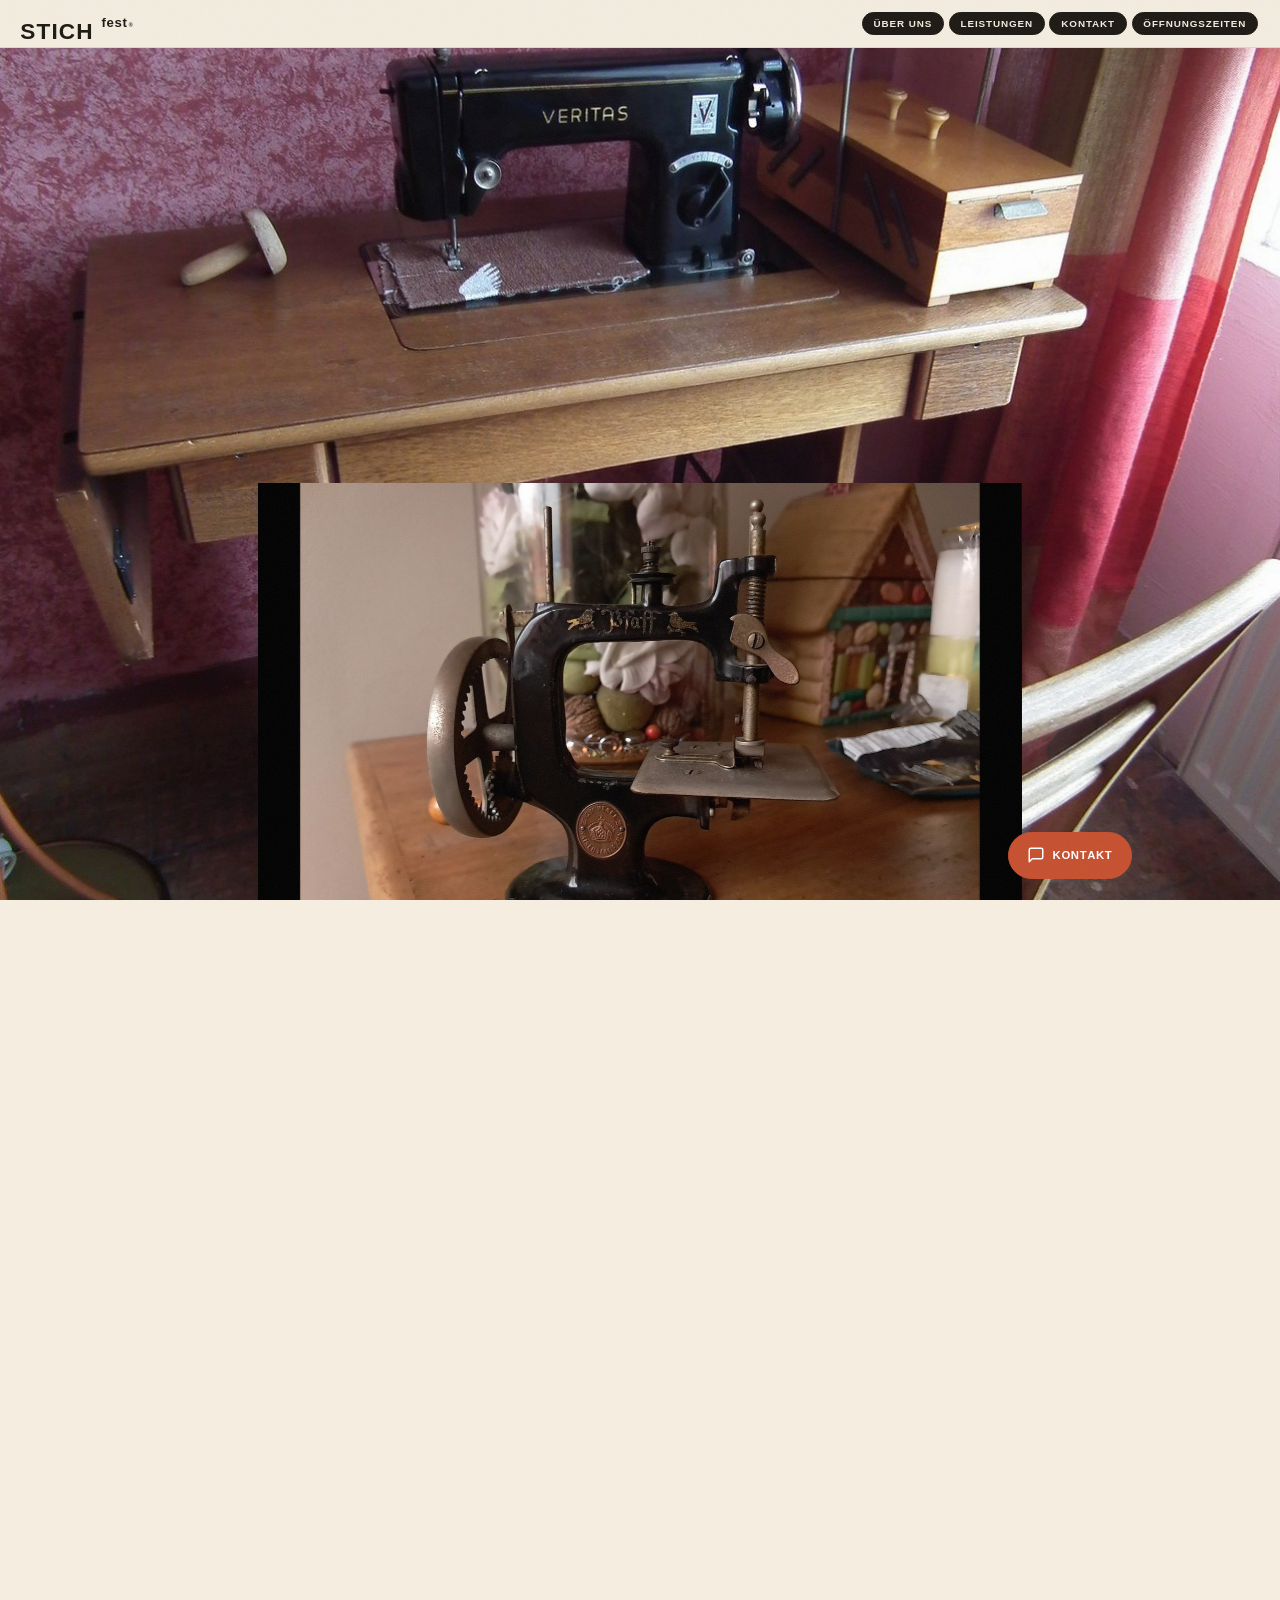
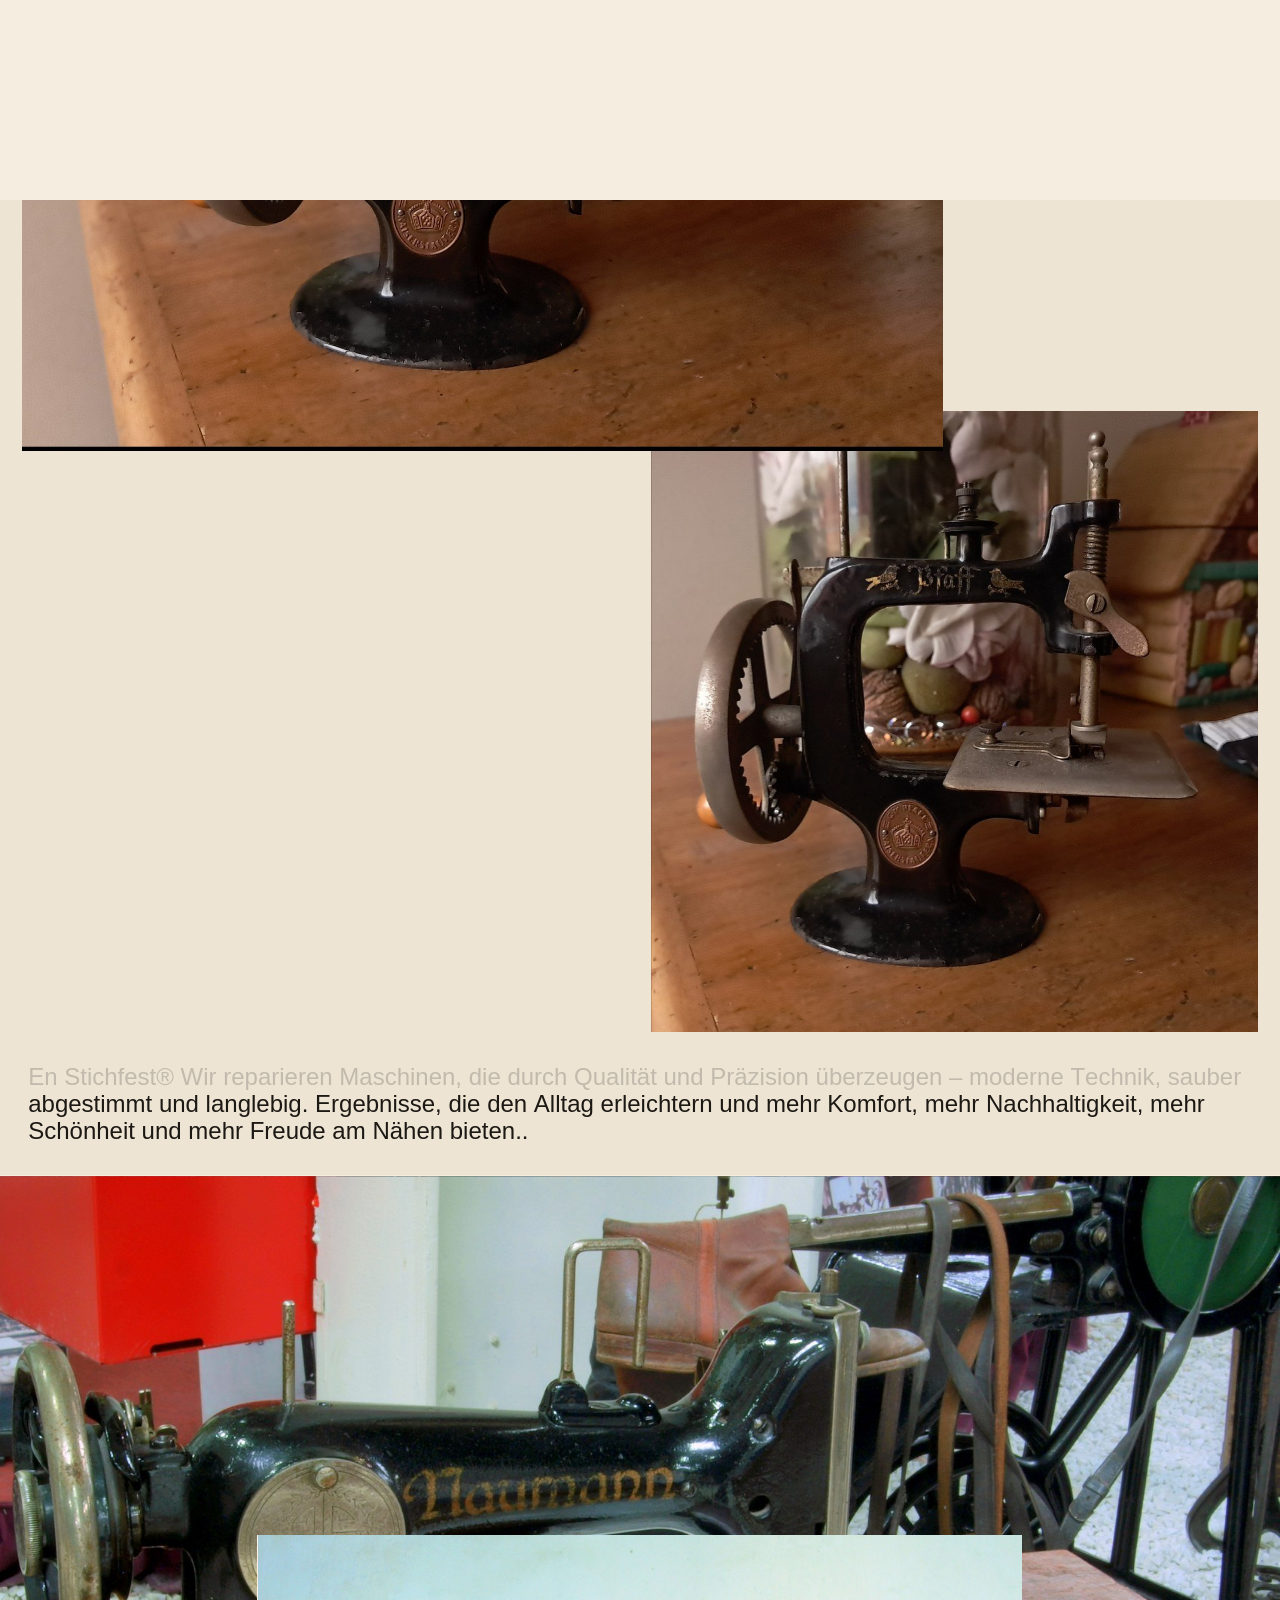
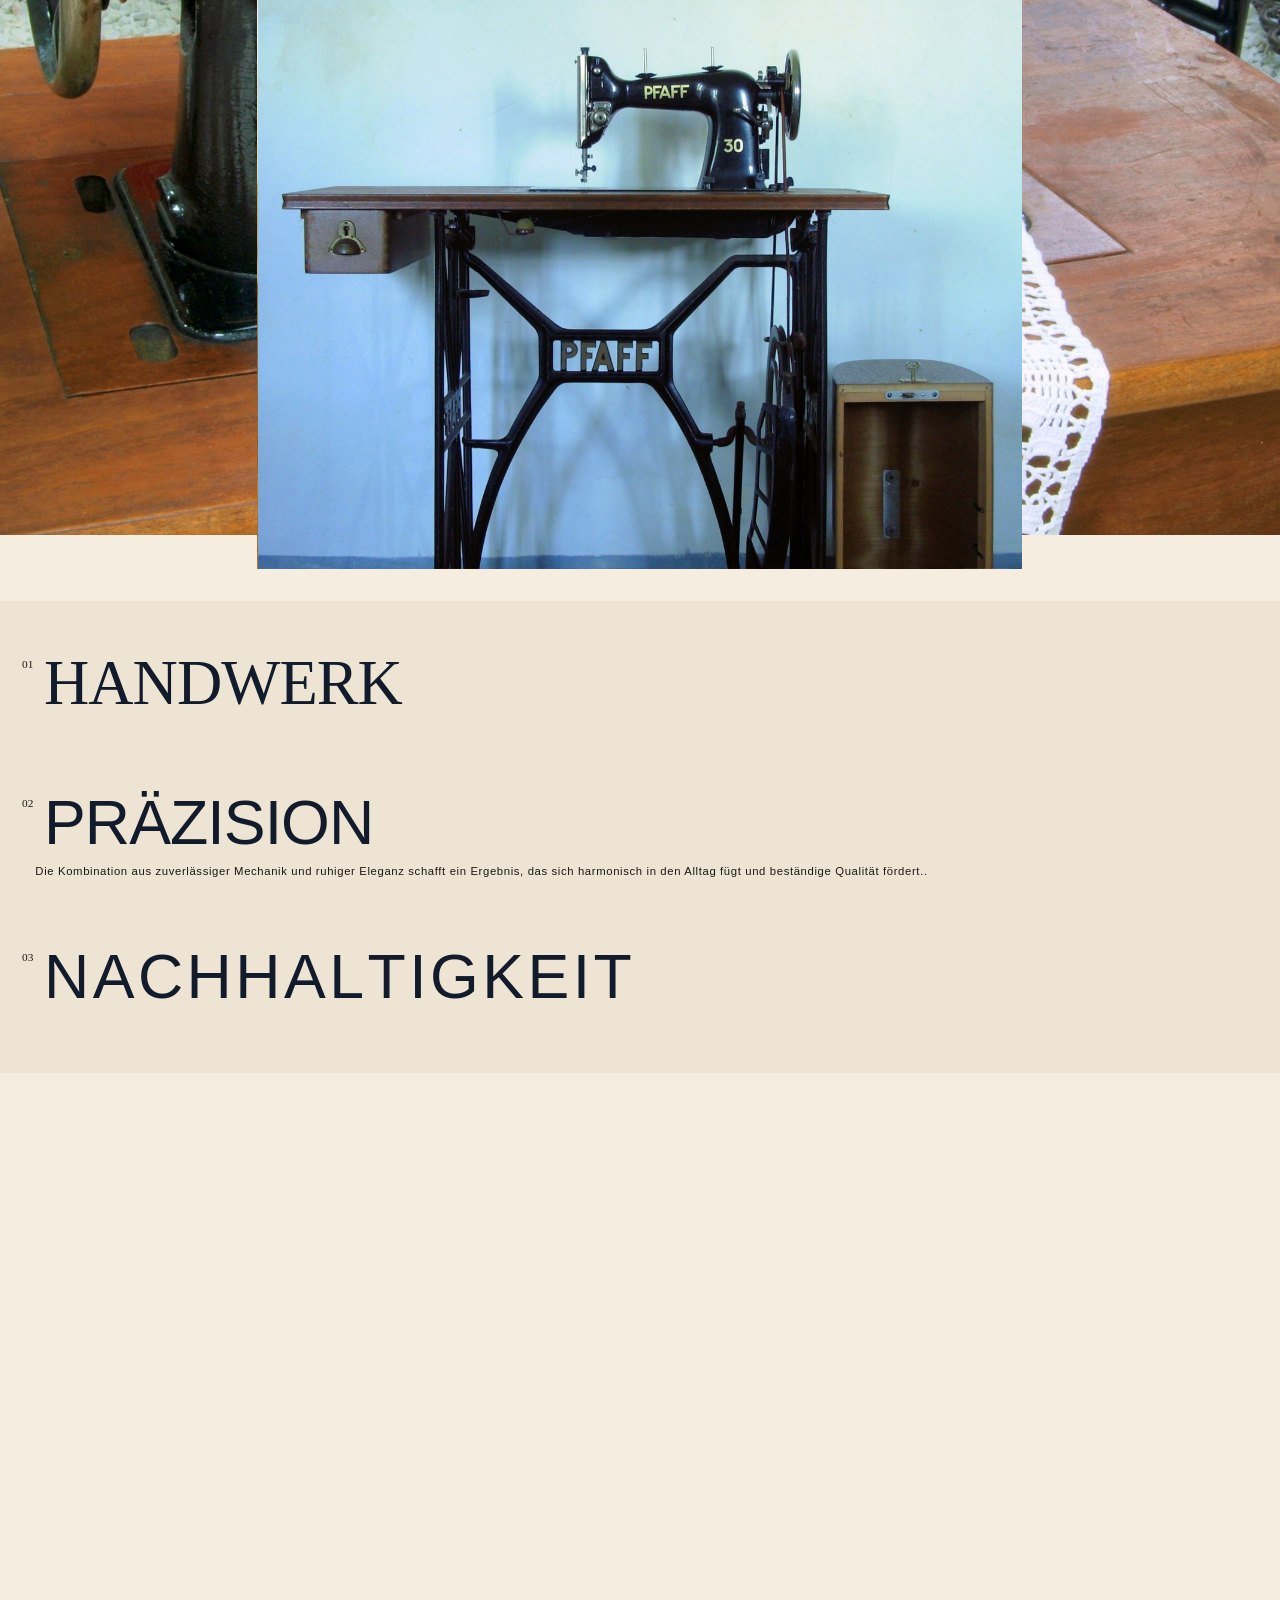
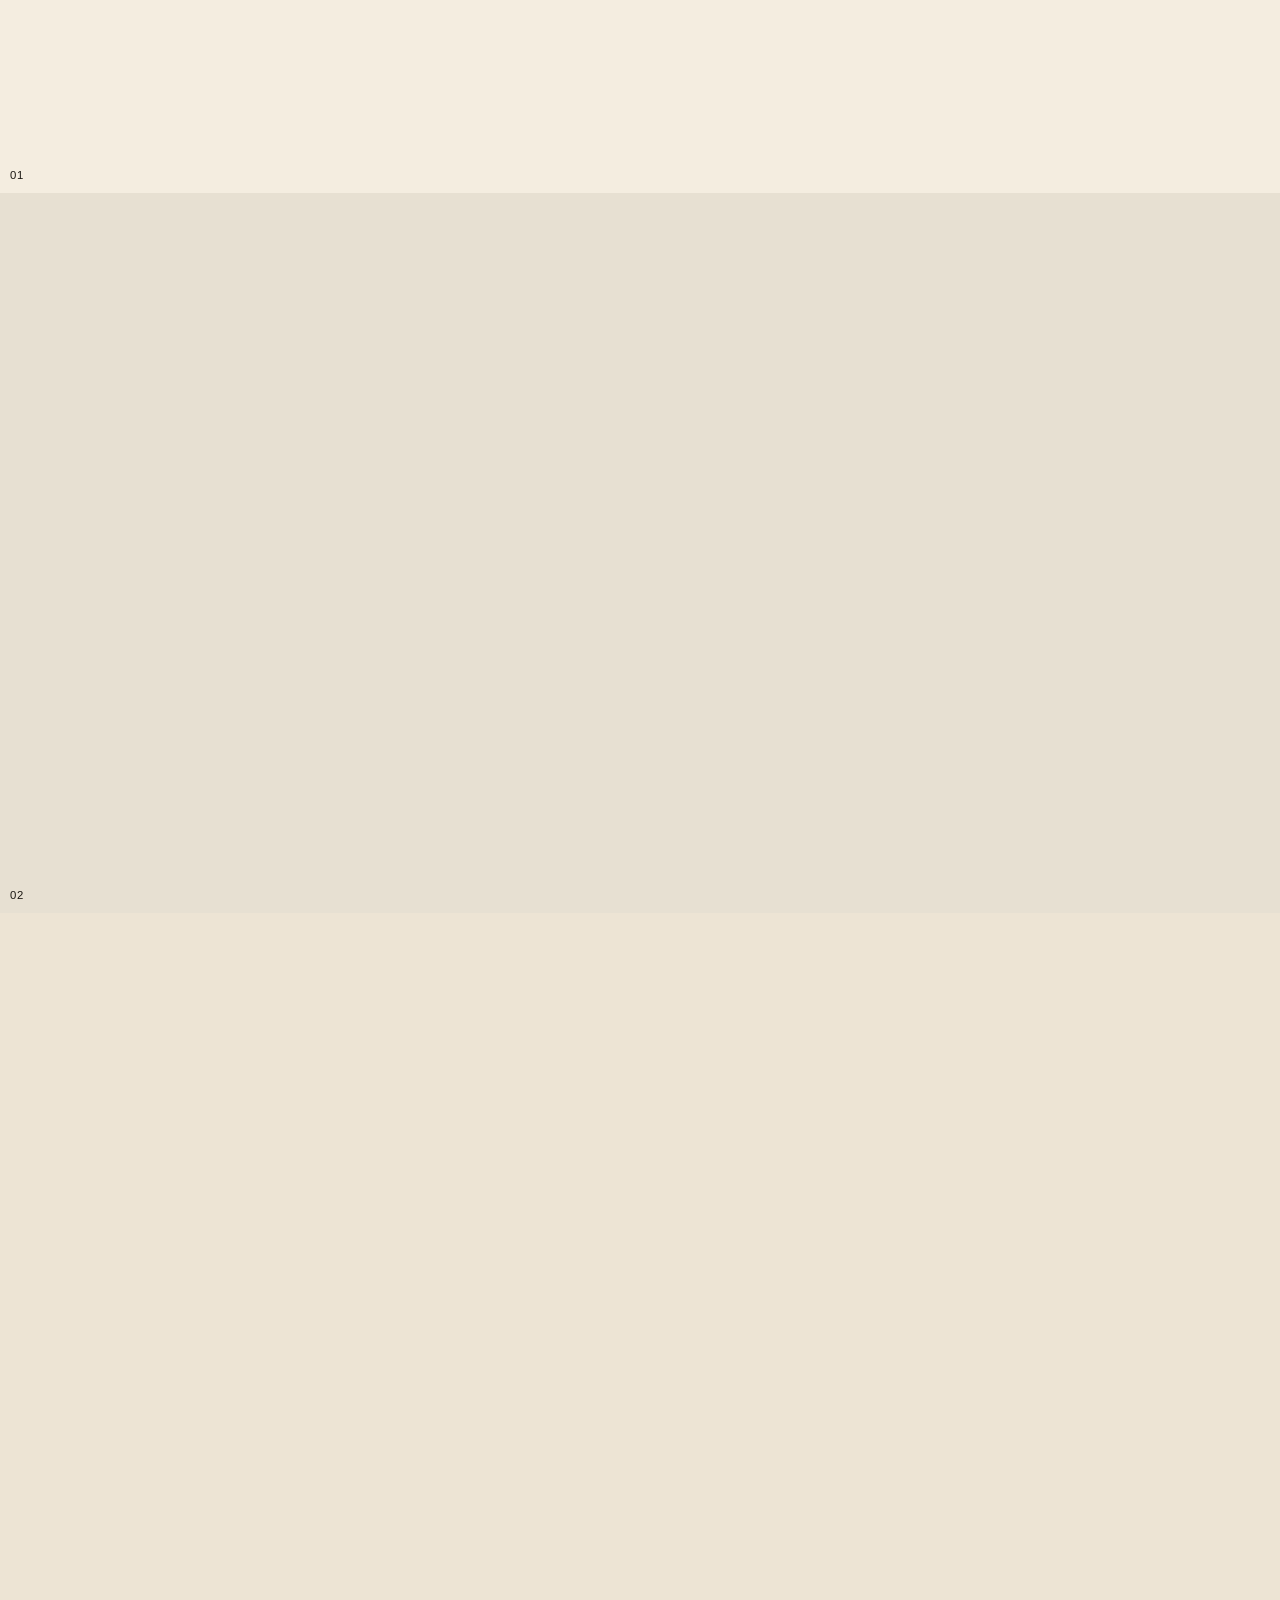
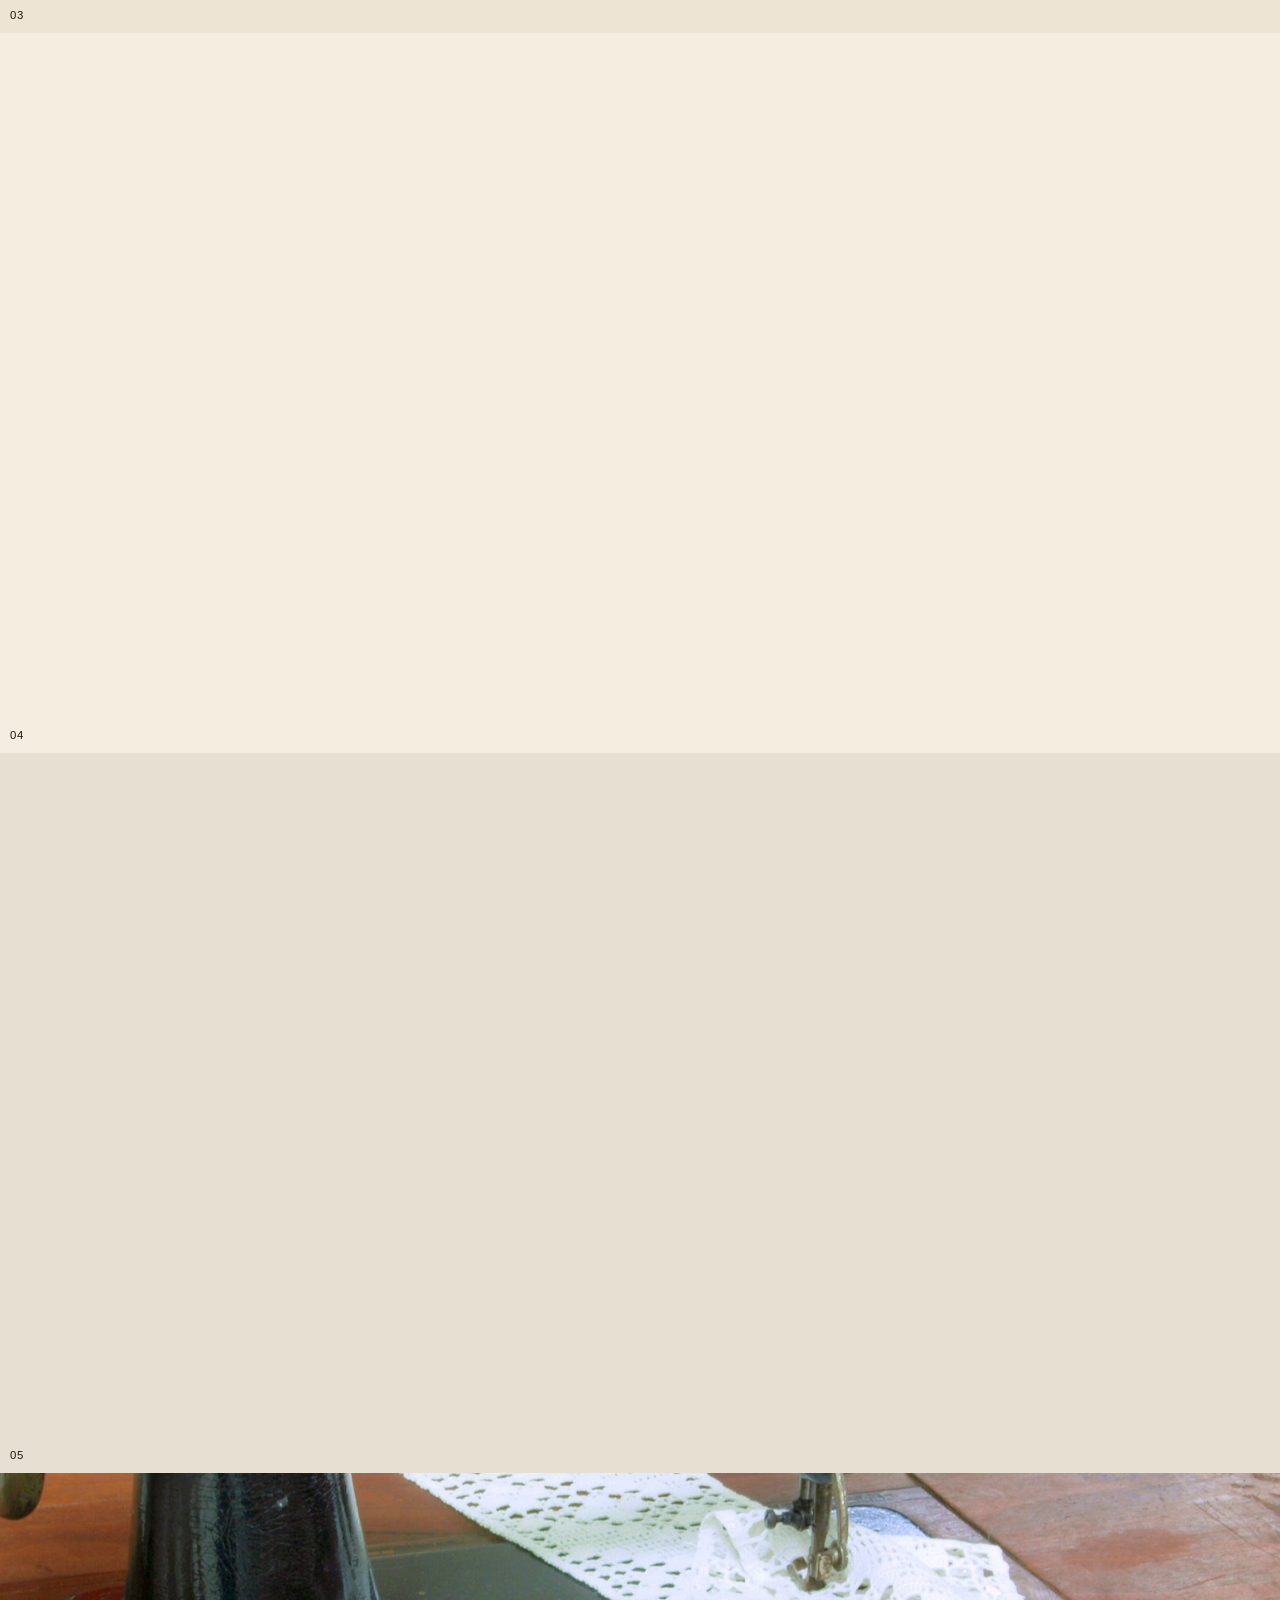
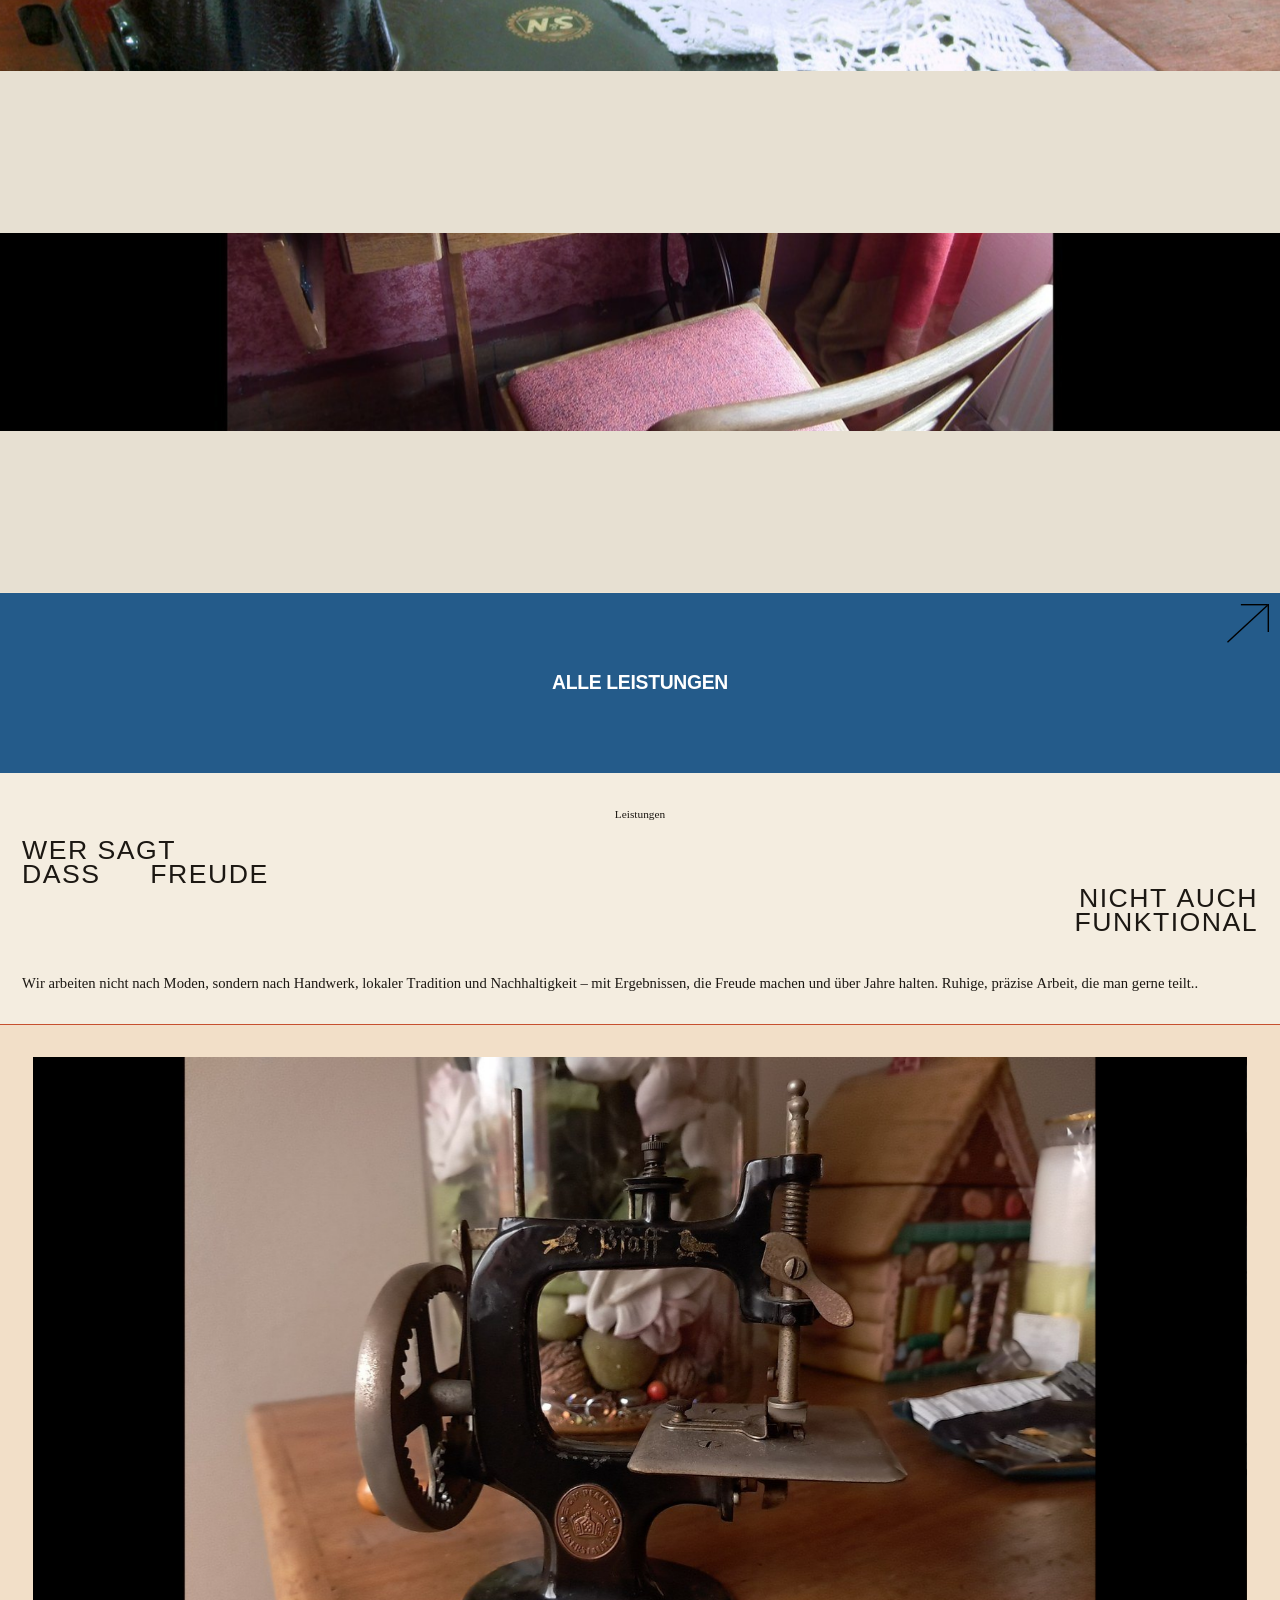
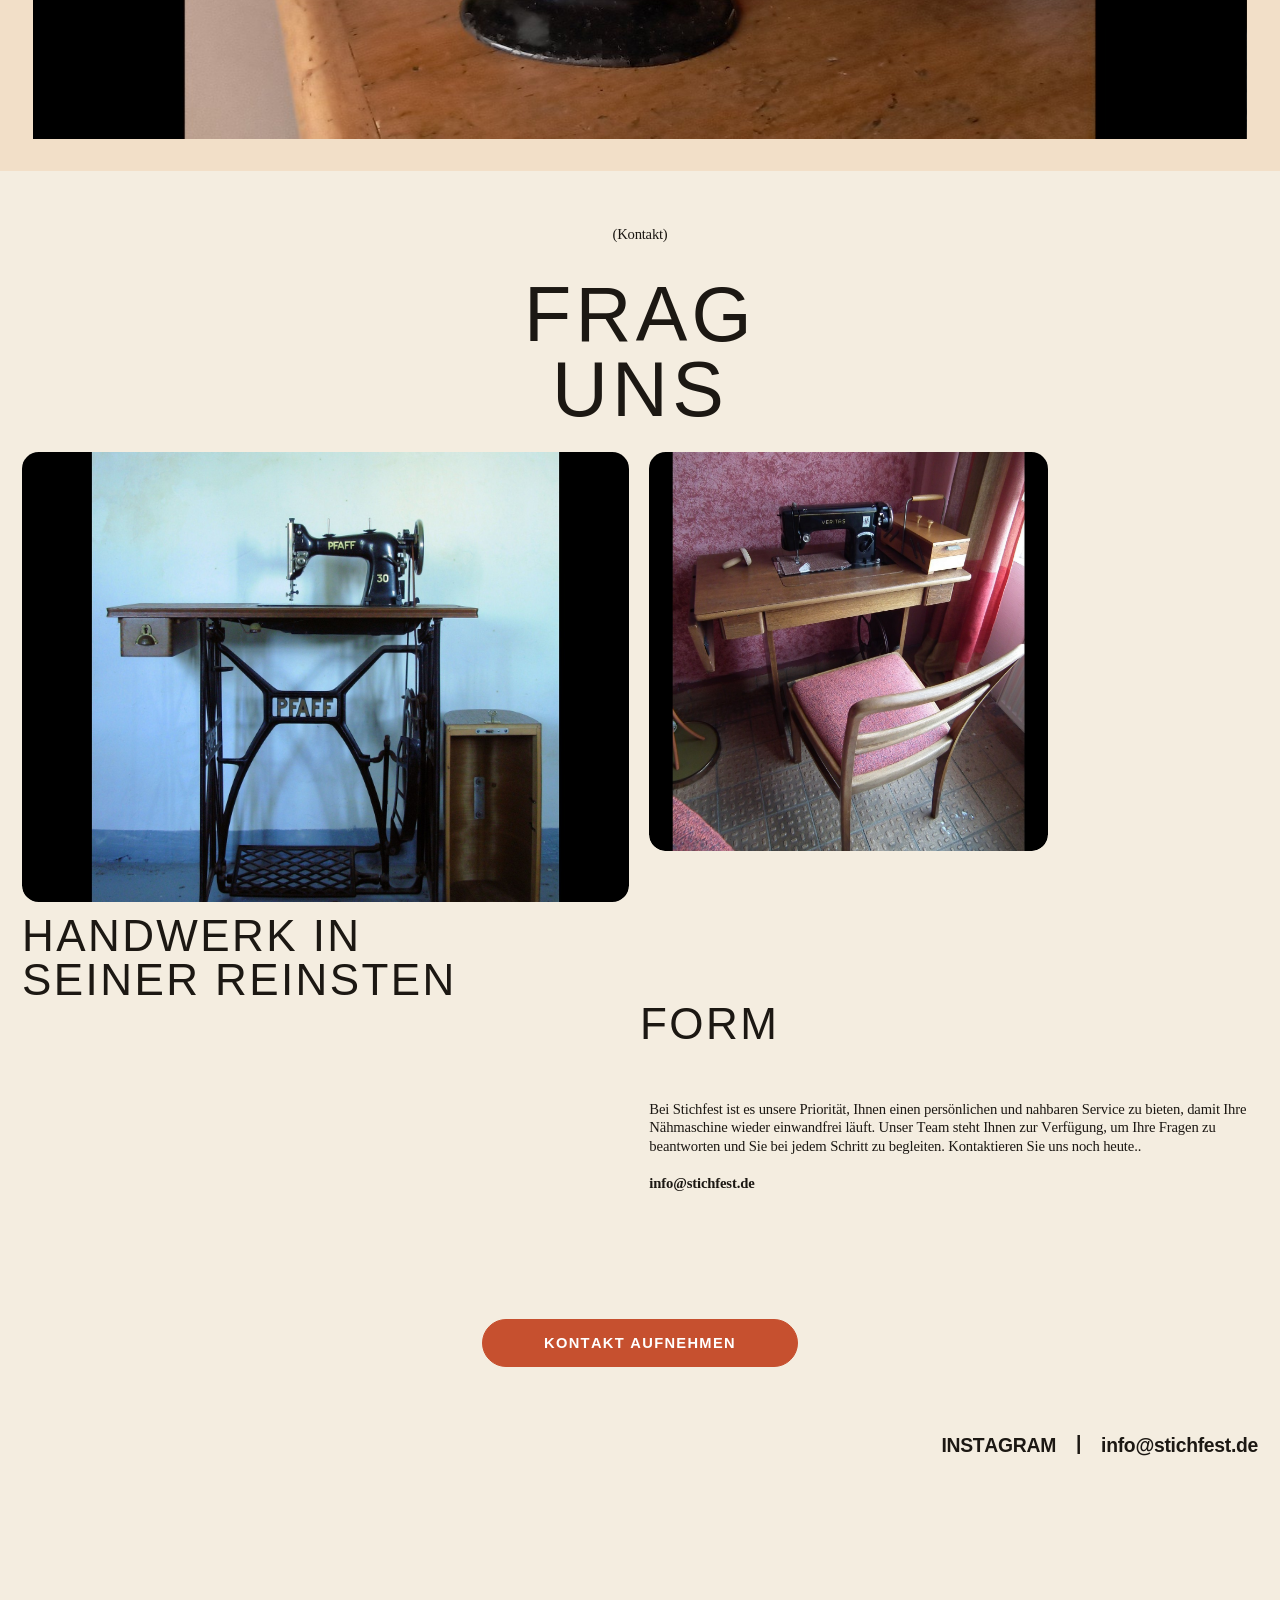
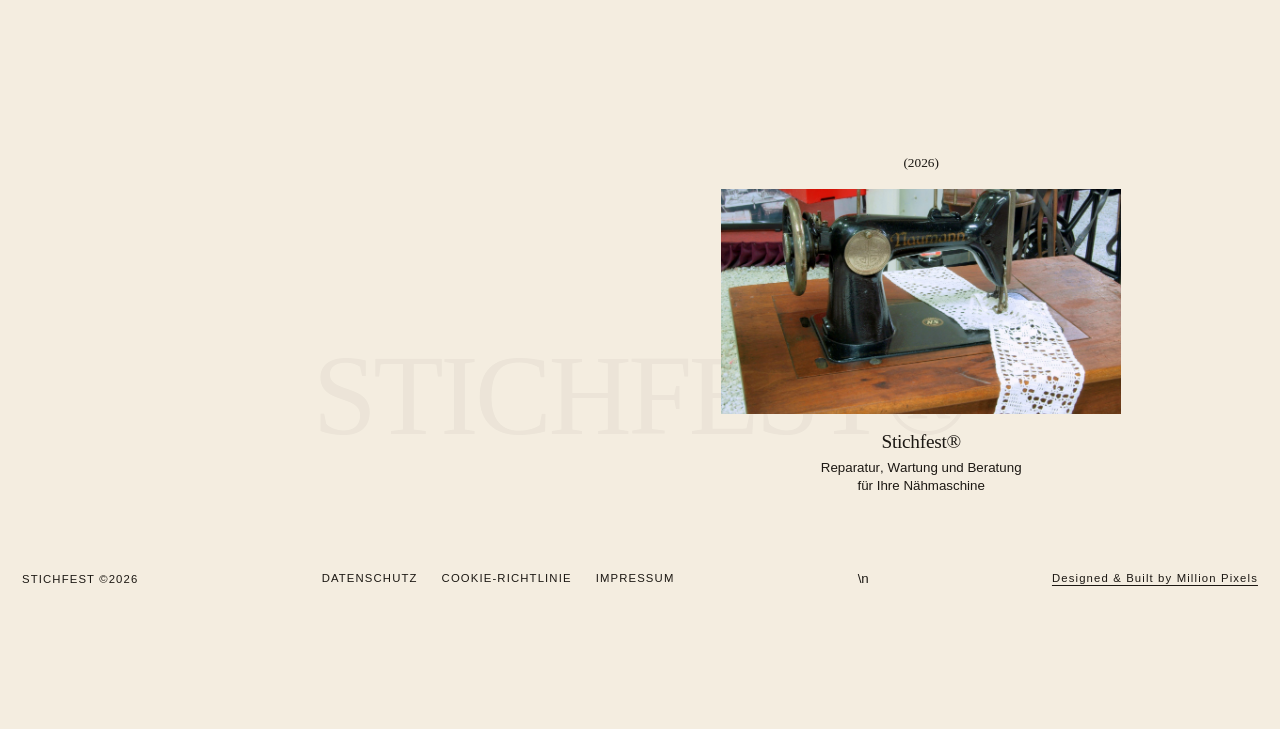
==== commit 18d4591c: "Remove loading screen and intro hero; instant reveal with quick fade, fix handoffs after intro remov" ====
--- a/index.html
+++ b/index.html
@@ -250,46 +250,6 @@
 	
 	<section class="mod-scroll">
 
-    
-<div class="mod-scroll__intro bg-white">
-    <div class="wrapper">
-
-        <ul id="menu-principal-1" class="mod-scroll__intro__menu f-izmir t-parrafo t-upper"><li class="link menu-item menu-item-type-post_type menu-item-object-page menu-item-1411"><a href="ueber-uns.html">Über uns</a></li>
-<li class="no-show link menu-item menu-item-type-post_type menu-item-object-page menu-item-1412"><a href="leistungen.html">Leistungen</a></li>
-<li class="link menu-item menu-item-type-custom menu-item-object-custom menu-item-1088"><a href="kontakt.html">Kontakt</a></li>
-<li class="no-show-scroll link menu-item menu-item-type-custom menu-item-object-custom menu-item-1089"><a href="kontakt.html#oeffnungszeiten">Öffnungszeiten</a></li>
-</ul>
-        <div class="mod-scroll__intro__section mod-scroll__section t-parrafo-l f-edit">Start</div>
-        <div class="mod-scroll__intro__copyright t-subtitulo f-izmir">Stichfest ©2026</div>
-
-        <div class="mod-scroll__intro__content">
-            <div class="mod-scroll__intro__wrap-titles">
-                                    <div class="mod-scroll__intro__title f-izmir t-titulo-xxl line lh-less is_home">
-                        Maschinen<br>in Bestform                    </div>
-                                    <div class="mod-scroll__intro__title f-izmir t-titulo-xxl line lh-less is_home">
-                        <br>die wieder<br>Freude                    </div>
-                                    <div class="mod-scroll__intro__title f-izmir t-titulo-xxl line lh-less is_home">
-                        <em>machen</em>                    </div>
-                            </div>
-            <div class="mod-scroll__intro__text">
-                <p>In einer flüchtigen Welt, in der das Vergängliche alles durchdringt, reparieren wir Maschinen, damit sie möglichst lange halten, Ressourcen schonen und von zeitloser Qualität sind – unbeeinflusst von kurzlebigen Trends..</p>
-            </div>
-            <a href="kontakt.html" class="mod-scroll__intro__btn btn btn--bg btn--bg-xl f-edit t-titulo">Kontakt aufnehmen</a>
-        </div>
-
-        <div class="mod-scroll__intro__logo logo c-black">
-            <!-- <a href="index.html">&nbsp;</a> -->
-            <div class="logo__normal link" data-url="index.html">Stich</div>
-            <div class="logo__group">
-                <div class="logo__is">fest<div class="reg" style="transform:none;font-size:0.4em;margin:0 0.2em;display:inline-block">®</div></div>
-            </div>
-        </div>
-
-    </div>
-</div>
-
-
-
 
 <div class="mod-scroll__images bg-white principal    ">
 
@@ -639,15 +599,15 @@
                             <div class="mod-scroll__projects__item__text__data">
 
                                 <div class="f-edit t-parrafo-l"><span>2024</span></div>
-                                <div class="f-izmir t-parrafo-l"><span>KURSE</span></div>
+                                <div class="f-izmir t-parrafo-l"><span>VERKAUF</span></div>
                                 <div class="f-izmir t-parrafo data-number">04</div>
 
                                  
-                                    <span><a href="" class="btn btn--bg btn--bg-inv btn--bg-beige c-black f-edit t-parrafo-l
-                                    disabled ">
-                                        In Kürze                                    </a></span>
+                                    <span><a href="verkauf.html" class="btn btn--bg btn--bg-inv btn--bg-beige c-black f-edit t-parrafo-l
+                                     ">
+                                        Mehr erfahren                                    </a></span>
                                                             </div>
-                            <div class="mod-scroll__projects__item__text__title t-upper f-regular t-titulo-xxl">Nähkurse</div>
+                            <div class="mod-scroll__projects__item__text__title t-upper f-regular t-titulo-xxl">Verkauf</div>
                         </div>
                     </div>
 
@@ -1167,13 +1127,13 @@
 			return (window.pageYOffset || document.documentElement.scrollTop || 0) || (useWrapper ? (scroller.scrollTop || 0) : 0);
 		};
 		var scrollTop = function(){
-			if(window.lenis){ window.lenis.scrollTo(0); }
-			else if(useWrapper){ scroller.scrollTo({ top: 0, behavior: 'smooth' }); }
+			if(typeof lenis !== 'undefined' && lenis && !lenis.isStopped && typeof lenis.scrollTo === 'function'){ lenis.scrollTo(0); }
+			else if(useWrapper && htmlEl.classList.contains('mobile')){ scroller.scrollTo({ top: 0, behavior: 'smooth' }); }
 			else { window.scrollTo({ top: 0, behavior: 'smooth' }); }
 		};
 		var scrollToEl = function(el){
-			if(window.lenis){ window.lenis.scrollTo(el, { offset: -16 }); }
-			else if(useWrapper){
+			if(typeof lenis !== 'undefined' && lenis && !lenis.isStopped && typeof lenis.scrollTo === 'function'){ lenis.scrollTo(el, { offset: -16 }); }
+			else if(useWrapper && htmlEl.classList.contains('mobile')){
 				var top = el.getBoundingClientRect().top + scroller.scrollTop - 16;
 				scroller.scrollTo({ top: top, behavior: 'smooth' });
 			} else { window.scrollTo({ top: el.getBoundingClientRect().top + getTop() - 16, behavior: 'smooth' }); }
@@ -1210,4 +1170,103 @@
 		});
 	})();
 	</script>
+	<script id="stich-hero-logo-js">
+	(function(){
+		var body = document.body;
+		var scroller = document.querySelector('#smooth-wrapper');
+		var intro, hero, n, g, finalized = false, spreadDone = false;
+
+		var getTop = function(){
+			var t = (window.pageYOffset || document.documentElement.scrollTop || 0);
+			if(!t && scroller && htmlEl.classList.contains('mobile')) t = scroller.scrollTop || 0;
+			return t;
+		};
+
+		var updateHero = function(){
+			if(!intro){ body.classList.remove('stich-at-hero'); return; }
+			var bottom = hero ? hero.offsetHeight : window.innerHeight;
+			if(getTop() < bottom) body.classList.add('stich-at-hero');
+			else body.classList.remove('stich-at-hero');
+		};
+
+		var restoreCompact = function(){
+			if(finalized || !document.querySelector('.mod-scroll__intro')) return;
+			finalized = true;
+			var hl = document.querySelector('.header__logo');
+			if(!hl) return;
+			var hln = hl.querySelector('.logo__normal');
+			var hlg = hl.querySelector('.logo__group');
+			if(hln){ hln.classList.remove('d-none'); hln.classList.remove('disabled'); }
+			gsap.set(hl, { opacity: 1, width: '', height: '' });
+			if(hln) gsap.set(hln, { y: '', opacity: 1, top: '' });
+			if(hlg) gsap.set(hlg, { y: '', opacity: 1 });
+		};
+
+		var playSpread = function(){
+			if(!intro || !n || !g) return;
+			gsap.set(intro, { opacity: 1 });
+			var gRect = g.getBoundingClientRect();
+			var hlg = document.querySelector('.header__logo .logo__group');
+			var hRect = hlg ? hlg.getBoundingClientRect() : null;
+			var xFrom = hRect ? (gRect.left - hRect.left) : (gRect.width * 0.1);
+			var yFrom = hRect ? (gRect.top - hRect.top) : (gRect.height * 0.1);
+			if(matchMedia('(prefers-reduced-motion: reduce)').matches){
+				gsap.set(n, { opacity: 1, scale: 1, clearProps: 'transform' });
+				gsap.set(g, { opacity: 1, x: 0, y: 0, clearProps: 'transform' });
+				return;
+			}
+			gsap.fromTo(n,
+				{ opacity: 0, scale: 0.35, transformOrigin: 'top left' },
+				{ opacity: 1, scale: 1, duration: 0.9, delay: 0.25, ease: 'power3.out' }
+			);
+			gsap.fromTo(g,
+				{ opacity: 0, x: xFrom, y: yFrom },
+				{ opacity: 1, x: 0, y: 0, duration: 1.25, delay: 0.35, ease: 'power3.out' }
+			);
+		};
+
+		var arm = function(){
+			intro = document.querySelector('.mod-scroll__intro__logo');
+			if(!intro){ body.classList.remove('stich-at-hero'); return; }
+			hero = intro.closest('.mod-scroll__intro');
+			n = intro.querySelector('.logo__normal');
+			g = intro.querySelector('.logo__group');
+			finalized = false;
+			spreadDone = false;
+			body.classList.add('stich-at-hero');
+			if(!n || !g) return;
+			gsap.killTweensOf([n, g]);
+			gsap.set(intro, { opacity: 1 });
+			gsap.set(n, { opacity: 0 });
+			gsap.set(g, { opacity: 0 });
+			if(matchMedia('(prefers-reduced-motion: reduce)').matches){
+				gsap.set(n, { opacity: 1, clearProps: 'transform' });
+				gsap.set(g, { opacity: 1, clearProps: 'transform' });
+			}
+		};
+
+		arm();
+		updateHero();
+
+		var targets = scroller ? [scroller, window] : [window];
+		targets.forEach(function(s){ s.addEventListener('scroll', updateHero, { passive: true }); });
+		window.addEventListener('resize', updateHero);
+		window.addEventListener('swup:contentReplaced', function(){
+			arm();
+			updateHero();
+			if(typeof lenis !== 'undefined' && lenis && !lenis.isStopped) restoreCompact();
+		});
+
+		var poll = function(){
+			if(!spreadDone){
+				var o = parseFloat(getComputedStyle(body).opacity);
+				if(o >= 0.9 || document.readyState === 'complete'){ spreadDone = true; playSpread(); }
+			}
+			if(!finalized && document.querySelector('.mod-scroll__intro') && typeof lenis !== 'undefined' && lenis && !lenis.isStopped) restoreCompact();
+		};
+		setInterval(poll, 120);
+		setTimeout(function(){ if(!spreadDone){ spreadDone = true; playSpread(); } }, 5000);
+		setTimeout(function(){ if(document.querySelector('.mod-scroll__intro')) restoreCompact(); }, 12000);
+	})();
+	</script>
 </body></html>
--- a/css/redesign.css
+++ b/css/redesign.css
@@ -198,7 +198,7 @@
   z-index: 1001;
   width: 5.279em !important;
   height: auto !important;
-  font-size: 1.6rem !important;
+  font-size: min(1.6rem, 24px) !important;
   pointer-events: all;
   color: var(--black);
 }
@@ -1358,4 +1358,213 @@
   body::after {
     animation: none;
   }
+}
+
+/* ================================================================
+   HERO LOGO SPLASH (redesign) - the intro logo spreads on load:
+   "Stich" lands in the header zone, "fest" flies to the bottom-right.
+   Toggled by the stich-hero-logo-js block via body.stich-at-hero.
+   ================================================================ */
+header .header {
+  transition: background-color 0.35s ease, border-color 0.35s ease;
+}
+body.stich-at-hero header .header {
+  background: transparent;
+  border-bottom-color: transparent;
+}
+body.stich-at-hero .header__logo {
+  opacity: 0 !important;
+  pointer-events: none !important;
+}
+body.stich-at-hero main .mod-scroll__intro__logo {
+  opacity: 1;
+}
+body.stich-at-hero main .mod-scroll__intro__logo .logo__normal,
+body.stich-at-hero main .mod-scroll__intro__logo .logo__group {
+  opacity: 0;
+}
+body.stich-at-hero .header__percent,
+body.stich-at-hero .header__progress {
+  opacity: 0 !important;
+}
+
+/* ================================================================
+   UX SIMPLIFICATION (redesign) - the template ships full-viewport
+   photo panels, giant display type and 100vh rows. This block cuts
+   the amount of empty screen between sections: smaller panels,
+   tighter type, denser rhythm. Ships last so it wins every fight.
+   ================================================================ */
+
+/* --- tighter display type across the whole site --- */
+:root {
+  --supertitulo-xl: 5.8rem;
+  --supertitulo-l: 4.7rem;
+  --supertitulo: 3.3rem;
+  --titulo-xxl: 2rem;
+  --titulo-xl: 1.8rem;
+  --titulo-l: 1.45rem;
+  --titulo: 1.1rem;
+  --supertitulo-xl-lh: 5.3rem;
+  --supertitulo-l-lh: 4.7rem;
+  --supertitulo-lh: 3.3rem;
+  --titulo-xxl-lh: 2.1rem;
+  --titulo-xl-lh: 2rem;
+  --titulo-l-lh: 1.75rem;
+  --titulo-lh: 1.4rem;
+}
+@media (max-width: 1024px) {
+  :root {
+    --supertitulo-xl: 3.6rem;
+    --supertitulo-l: 3.2rem;
+    --supertitulo: 2.1rem;
+    --titulo-xxl: 1.55rem;
+    --titulo-xl: 1.45rem;
+    --titulo-l: 1.2rem;
+    --titulo: 0.95rem;
+    --supertitulo-xl-lh: 3.3rem;
+    --supertitulo-l-lh: 3.2rem;
+    --supertitulo-lh: 2.1rem;
+    --titulo-xxl-lh: 1.55rem;
+    --titulo-xl-lh: 1.6rem;
+    --titulo-l-lh: 1.45rem;
+    --titulo-lh: 1.15rem;
+  }
+}
+@media (max-width: 768px) {
+  :root {
+    --supertitulo-xl: 2rem;
+    --supertitulo-l: 2rem;
+    --supertitulo: 1.6rem;
+    --titulo-xxl: 1.3rem;
+    --titulo-xl: 1.3rem;
+    --titulo-l: 1.1rem;
+    --titulo: 0.9rem;
+    --supertitulo-xl-lh: 1.85rem;
+    --supertitulo-l-lh: 1.85rem;
+    --supertitulo-lh: 1.6rem;
+    --titulo-xxl-lh: 1.35rem;
+    --titulo-xl-lh: 1.4rem;
+    --titulo-l-lh: 1.3rem;
+    --titulo-lh: 1.05rem;
+  }
+}
+@media (max-width: 468px) {
+  main .mod-title--chapter .t-supertitulo-xl {
+    font-size: 1.9rem;
+    line-height: 1.75rem;
+  }
+}
+@media (max-width: 375px) {
+  main .mod-title--chapter .t-supertitulo-xl {
+    font-size: 1.7rem;
+    line-height: 1.55rem;
+  }
+}
+
+/* --- tighter section paddings (on top of the earlier compact set) --- */
+:root {
+  --padding: 5.5rem;
+  --padding-md: 4rem;
+  --padding-sm: 2.6rem;
+  --padding-xs: 0.9rem;
+}
+@media (max-width: 1024px) {
+  :root {
+    --padding: 3.6rem;
+    --padding-md: 2.6rem;
+    --padding-sm: 1.9rem;
+    --padding-xs: 0.8rem;
+  }
+}
+@media (max-width: 768px) {
+  :root {
+    --padding: 2.8rem;
+    --padding-md: 2.1rem;
+    --padding-sm: 1.5rem;
+    --padding-xs: 0.7rem;
+  }
+}
+
+/* --- every formerly-full-viewport band is ~80% of a screen now --- */
+main {
+  --100vh: 80svh;
+}
+
+/* home hero: a compact splash, not a whole screen */
+main .mod-scroll__intro .wrapper {
+  min-height: 80svh;
+}
+@media (max-width: 768px) {
+  main .mod-scroll__intro .wrapper {
+    min-height: 72svh;
+  }
+}
+
+/* home project rows: image + caption instead of one full screen each */
+main .mod-scroll__projects__item__image,
+main .mod-scroll__projects__item__image .media__wrap-source,
+main .mod-scroll__projects__item__image .media__source {
+  height: 46svh;
+}
+main .mod-scroll__projects__item__text {
+  height: 28svh;
+}
+
+/* service rows on Leistungen: cut from 100vh to ~70vh */
+main .mod-scroll__projectInt__image,
+main .mod-scroll__projectInt__content {
+  height: 70vh;
+}
+@media (max-width: 950px) {
+  main .mod-scroll__projectInt__image,
+  main .mod-scroll__projectInt__content {
+    height: 42vh;
+  }
+}
+
+/* inner-page hero headers: no longer a full screen */
+main .mod-header__content {
+  min-height: 66svh;
+}
+@media (max-width: 768px) {
+  main .mod-header__content {
+    min-height: 58svh;
+  }
+}
+
+/* full-bleed photo/video panels: capped well below the viewport */
+main .mod-media--full .media__wrap-source {
+  max-height: 56svh;
+}
+main .mod-media--double .media__wrap-source {
+  max-height: 50svh;
+}
+main .mod-media--maps .media__source {
+  min-height: 42svh !important;
+  max-height: 48svh !important;
+}
+main .mod-media--slider .mod-media__slider__slide__image .media__source {
+  aspect-ratio: 1226 / 600;
+}
+
+/* chapter titles: less air below the (Kapitel / Kontakt) label */
+main .mod-title--chapter .mod-title__intro {
+  margin-bottom: 2.5rem;
+}
+
+/* card grids: tighter rhythm, smaller gaps */
+main .mod-media--multiple .mod-media__card:not(:last-of-type) {
+  margin-bottom: 2.5rem;
+}
+main .mod-media--multiple .mod-media__card:nth-of-type(3n+2) {
+  padding-top: 1.5rem;
+}
+main .mod-media--multiple .mod-media__card__image {
+  margin-bottom: 1.25rem;
+}
+
+/* home "terms" band: denser */
+main .mod-scroll__terms {
+  padding: 2.5rem 0;
+  gap: 2rem;
 }
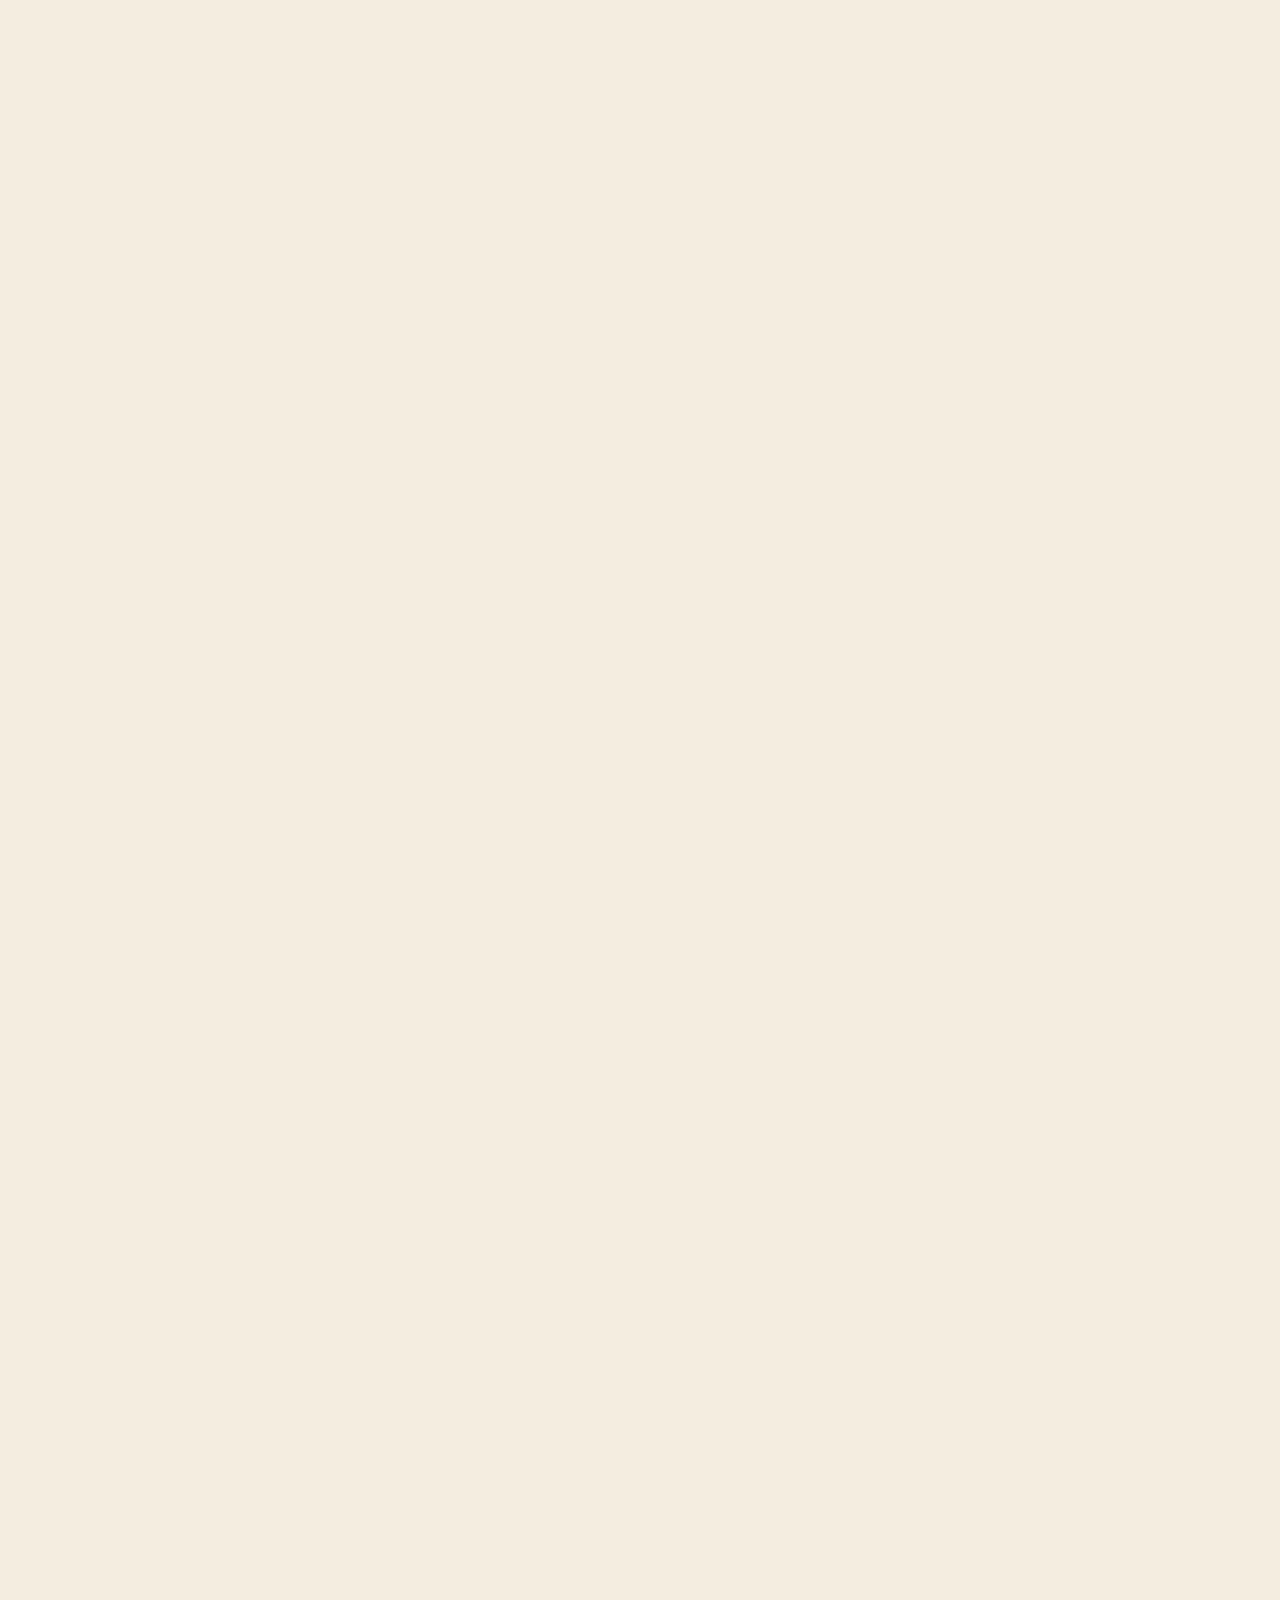
==== commit a84a52b6: "Restore hero section (instant, no splash or intro animations)" ====
--- a/index.html
+++ b/index.html
@@ -249,6 +249,45 @@
 <main data-id="1050" data-name="Home" data-recipient="">
 	
 	<section class="mod-scroll">
+
+    
+<div class="mod-scroll__intro bg-white">
+    <div class="wrapper">
+
+        <ul id="menu-principal-1" class="mod-scroll__intro__menu f-izmir t-parrafo t-upper"><li class="link menu-item menu-item-type-post_type menu-item-object-page menu-item-1411"><a href="ueber-uns.html">Über uns</a></li>
+<li class="no-show link menu-item menu-item-type-post_type menu-item-object-page menu-item-1412"><a href="leistungen.html">Leistungen</a></li>
+<li class="link menu-item menu-item-type-custom menu-item-object-custom menu-item-1088"><a href="kontakt.html">Kontakt</a></li>
+<li class="no-show-scroll link menu-item menu-item-type-custom menu-item-object-custom menu-item-1089"><a href="kontakt.html#oeffnungszeiten">Öffnungszeiten</a></li>
+</ul>
+        <div class="mod-scroll__intro__section mod-scroll__section t-parrafo-l f-edit">Start</div>
+        <div class="mod-scroll__intro__copyright t-subtitulo f-izmir">Stichfest ©2026</div>
+
+        <div class="mod-scroll__intro__content">
+            <div class="mod-scroll__intro__wrap-titles">
+                                    <div class="mod-scroll__intro__title f-izmir t-titulo-xxl line lh-less is_home">
+                        Maschinen<br>in Bestform                    </div>
+                                    <div class="mod-scroll__intro__title f-izmir t-titulo-xxl line lh-less is_home">
+                        <br>die wieder<br>Freude                    </div>
+                                    <div class="mod-scroll__intro__title f-izmir t-titulo-xxl line lh-less is_home">
+                        <em>machen</em>                    </div>
+                            </div>
+            <div class="mod-scroll__intro__text">
+                <p>In einer flüchtigen Welt, in der das Vergängliche alles durchdringt, reparieren wir Maschinen, damit sie möglichst lange halten, Ressourcen schonen und von zeitloser Qualität sind – unbeeinflusst von kurzlebigen Trends..</p>
+            </div>
+            <a href="kontakt.html" class="mod-scroll__intro__btn btn btn--bg btn--bg-xl f-edit t-titulo">Kontakt aufnehmen</a>
+        </div>
+
+        <div class="mod-scroll__intro__logo logo c-black">
+            <!-- <a href="index.html">&nbsp;</a> -->
+            <div class="logo__normal link" data-url="index.html">Stich</div>
+            <div class="logo__group">
+                <div class="logo__is">fest<div class="reg" style="transform:none;font-size:0.4em;margin:0 0.2em;display:inline-block">®</div></div>
+            </div>
+        </div>
+
+    </div>
+</div>
+
 
 
 <div class="mod-scroll__images bg-white principal    ">
@@ -1215,14 +1254,8 @@
 				gsap.set(g, { opacity: 1, x: 0, y: 0, clearProps: 'transform' });
 				return;
 			}
-			gsap.fromTo(n,
-				{ opacity: 0, scale: 0.35, transformOrigin: 'top left' },
-				{ opacity: 1, scale: 1, duration: 0.9, delay: 0.25, ease: 'power3.out' }
-			);
-			gsap.fromTo(g,
-				{ opacity: 0, x: xFrom, y: yFrom },
-				{ opacity: 1, x: 0, y: 0, duration: 1.25, delay: 0.35, ease: 'power3.out' }
-			);
+			gsap.set(n, { opacity: 1, scale: 1, clearProps: 'transform' });
+			gsap.set(g, { opacity: 1, x: 0, y: 0, clearProps: 'transform' });
 		};
 
 		var arm = function(){
